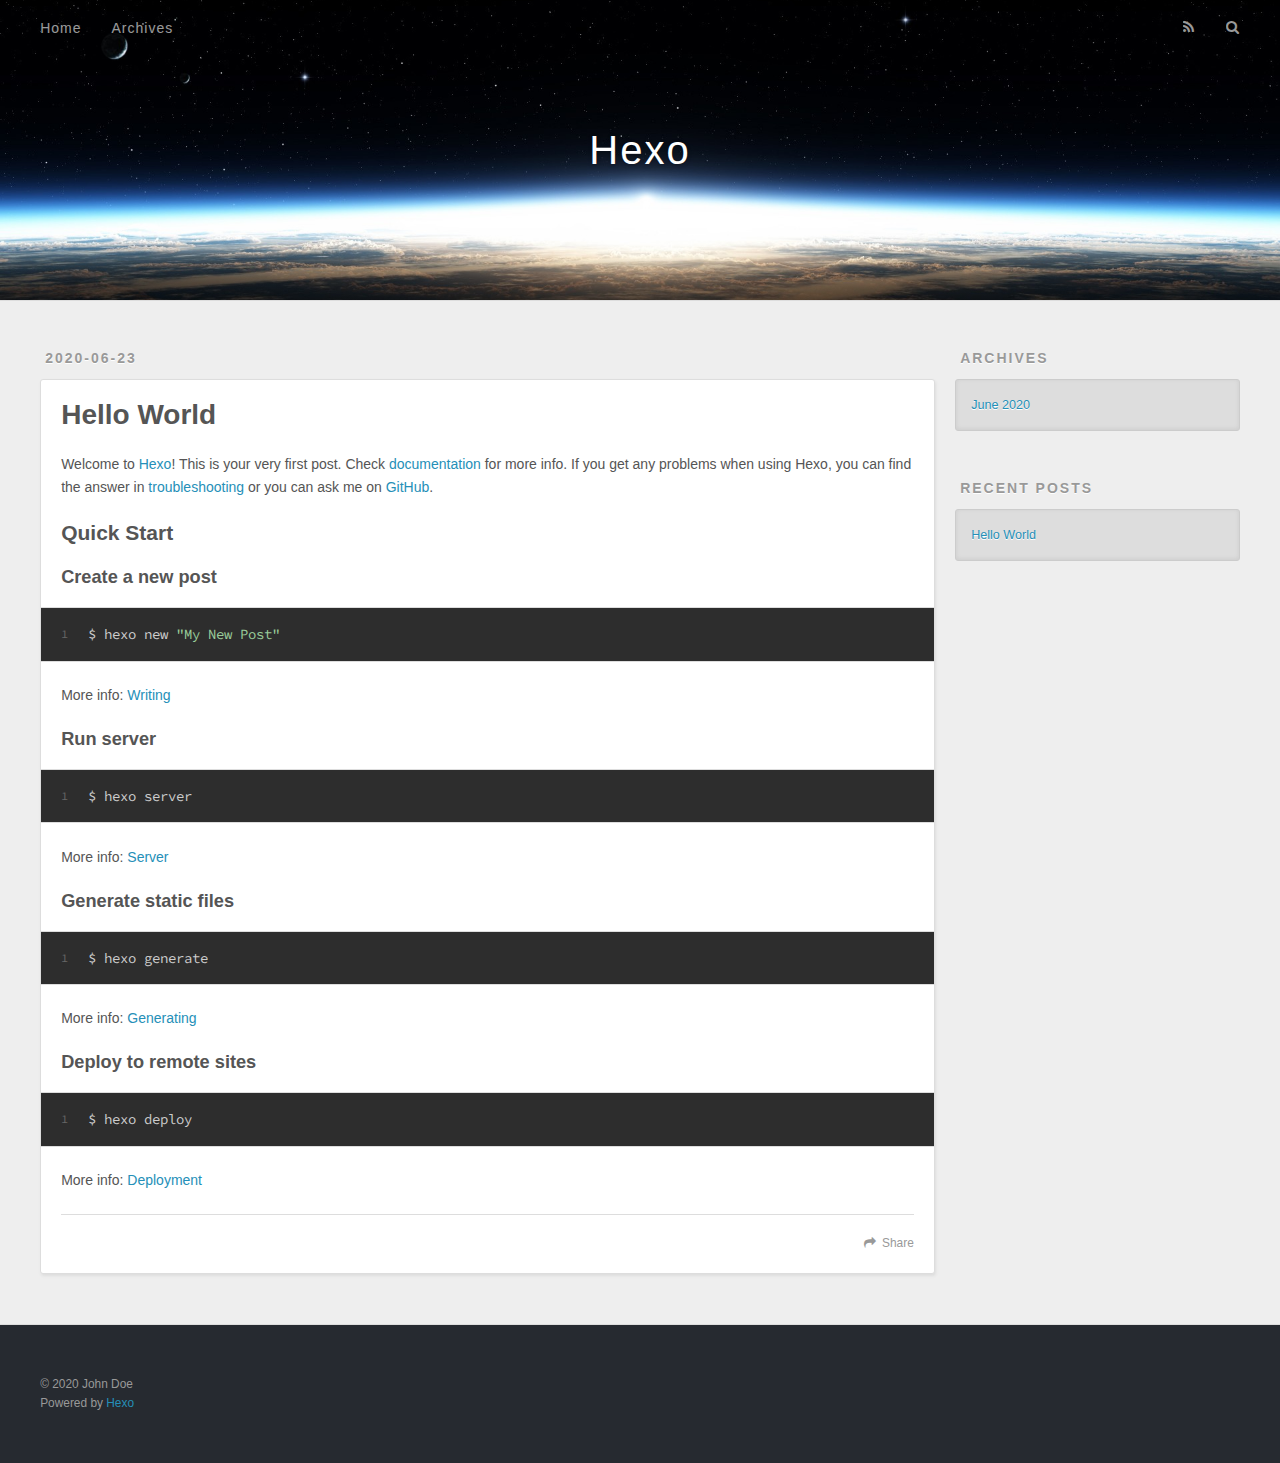
==== index.html @ f6ddb738 "Site updated: 2020-06-23 20:07:16" ====
<!DOCTYPE html>
<html>
<head>
  <meta charset="utf-8">
  

  
  <title>Hexo</title>
  <meta name="viewport" content="width=device-width, initial-scale=1, maximum-scale=1">
  <meta property="og:type" content="website">
<meta property="og:title" content="Hexo">
<meta property="og:url" content="http://yoursite.com/index.html">
<meta property="og:site_name" content="Hexo">
<meta property="og:locale" content="en_US">
<meta property="article:author" content="John Doe">
<meta name="twitter:card" content="summary">
  
    <link rel="alternate" href="/atom.xml" title="Hexo" type="application/atom+xml">
  
  
    <link rel="icon" href="/favicon.png">
  
  
    <link href="//fonts.googleapis.com/css?family=Source+Code+Pro" rel="stylesheet" type="text/css">
  
  
<link rel="stylesheet" href="/css/style.css">

<meta name="generator" content="Hexo 4.2.1"></head>

<body>
  <div id="container">
    <div id="wrap">
      <header id="header">
  <div id="banner"></div>
  <div id="header-outer" class="outer">
    <div id="header-title" class="inner">
      <h1 id="logo-wrap">
        <a href="/" id="logo">Hexo</a>
      </h1>
      
    </div>
    <div id="header-inner" class="inner">
      <nav id="main-nav">
        <a id="main-nav-toggle" class="nav-icon"></a>
        
          <a class="main-nav-link" href="/">Home</a>
        
          <a class="main-nav-link" href="/archives">Archives</a>
        
      </nav>
      <nav id="sub-nav">
        
          <a id="nav-rss-link" class="nav-icon" href="/atom.xml" title="RSS Feed"></a>
        
        <a id="nav-search-btn" class="nav-icon" title="Search"></a>
      </nav>
      <div id="search-form-wrap">
        <form action="//google.com/search" method="get" accept-charset="UTF-8" class="search-form"><input type="search" name="q" class="search-form-input" placeholder="Search"><button type="submit" class="search-form-submit">&#xF002;</button><input type="hidden" name="sitesearch" value="http://yoursite.com"></form>
      </div>
    </div>
  </div>
</header>
      <div class="outer">
        <section id="main">
  
    <article id="post-hello-world" class="article article-type-post" itemscope itemprop="blogPost">
  <div class="article-meta">
    <a href="/2020/06/23/hello-world/" class="article-date">
  <time datetime="2020-06-23T04:10:51.112Z" itemprop="datePublished">2020-06-23</time>
</a>
    
  </div>
  <div class="article-inner">
    
    
      <header class="article-header">
        
  
    <h1 itemprop="name">
      <a class="article-title" href="/2020/06/23/hello-world/">Hello World</a>
    </h1>
  

      </header>
    
    <div class="article-entry" itemprop="articleBody">
      
        <p>Welcome to <a href="https://hexo.io/" target="_blank" rel="noopener">Hexo</a>! This is your very first post. Check <a href="https://hexo.io/docs/" target="_blank" rel="noopener">documentation</a> for more info. If you get any problems when using Hexo, you can find the answer in <a href="https://hexo.io/docs/troubleshooting.html" target="_blank" rel="noopener">troubleshooting</a> or you can ask me on <a href="https://github.com/hexojs/hexo/issues" target="_blank" rel="noopener">GitHub</a>.</p>
<h2 id="Quick-Start"><a href="#Quick-Start" class="headerlink" title="Quick Start"></a>Quick Start</h2><h3 id="Create-a-new-post"><a href="#Create-a-new-post" class="headerlink" title="Create a new post"></a>Create a new post</h3><figure class="highlight bash"><table><tr><td class="gutter"><pre><span class="line">1</span><br></pre></td><td class="code"><pre><span class="line">$ hexo new <span class="string">"My New Post"</span></span><br></pre></td></tr></table></figure>

<p>More info: <a href="https://hexo.io/docs/writing.html" target="_blank" rel="noopener">Writing</a></p>
<h3 id="Run-server"><a href="#Run-server" class="headerlink" title="Run server"></a>Run server</h3><figure class="highlight bash"><table><tr><td class="gutter"><pre><span class="line">1</span><br></pre></td><td class="code"><pre><span class="line">$ hexo server</span><br></pre></td></tr></table></figure>

<p>More info: <a href="https://hexo.io/docs/server.html" target="_blank" rel="noopener">Server</a></p>
<h3 id="Generate-static-files"><a href="#Generate-static-files" class="headerlink" title="Generate static files"></a>Generate static files</h3><figure class="highlight bash"><table><tr><td class="gutter"><pre><span class="line">1</span><br></pre></td><td class="code"><pre><span class="line">$ hexo generate</span><br></pre></td></tr></table></figure>

<p>More info: <a href="https://hexo.io/docs/generating.html" target="_blank" rel="noopener">Generating</a></p>
<h3 id="Deploy-to-remote-sites"><a href="#Deploy-to-remote-sites" class="headerlink" title="Deploy to remote sites"></a>Deploy to remote sites</h3><figure class="highlight bash"><table><tr><td class="gutter"><pre><span class="line">1</span><br></pre></td><td class="code"><pre><span class="line">$ hexo deploy</span><br></pre></td></tr></table></figure>

<p>More info: <a href="https://hexo.io/docs/one-command-deployment.html" target="_blank" rel="noopener">Deployment</a></p>

      
    </div>
    <footer class="article-footer">
      <a data-url="http://yoursite.com/2020/06/23/hello-world/" data-id="ckbrewf4f0000csnh97gw263k" class="article-share-link">Share</a>
      
      
    </footer>
  </div>
  
</article>


  


</section>
        
          <aside id="sidebar">
  
    

  
    

  
    
  
    
  <div class="widget-wrap">
    <h3 class="widget-title">Archives</h3>
    <div class="widget">
      <ul class="archive-list"><li class="archive-list-item"><a class="archive-list-link" href="/archives/2020/06/">June 2020</a></li></ul>
    </div>
  </div>


  
    
  <div class="widget-wrap">
    <h3 class="widget-title">Recent Posts</h3>
    <div class="widget">
      <ul>
        
          <li>
            <a href="/2020/06/23/hello-world/">Hello World</a>
          </li>
        
      </ul>
    </div>
  </div>

  
</aside>
        
      </div>
      <footer id="footer">
  
  <div class="outer">
    <div id="footer-info" class="inner">
      &copy; 2020 John Doe<br>
      Powered by <a href="http://hexo.io/" target="_blank">Hexo</a>
    </div>
  </div>
</footer>
    </div>
    <nav id="mobile-nav">
  
    <a href="/" class="mobile-nav-link">Home</a>
  
    <a href="/archives" class="mobile-nav-link">Archives</a>
  
</nav>
    

<script src="//ajax.googleapis.com/ajax/libs/jquery/2.0.3/jquery.min.js"></script>


  
<link rel="stylesheet" href="/fancybox/jquery.fancybox.css">

  
<script src="/fancybox/jquery.fancybox.pack.js"></script>




<script src="/js/script.js"></script>




  </div>
</body>
</html>
---- css/style.css ----
body {
  width: 100%;
}
body:before,
body:after {
  content: "";
  display: table;
}
body:after {
  clear: both;
}
html,
body,
div,
span,
applet,
object,
iframe,
h1,
h2,
h3,
h4,
h5,
h6,
p,
blockquote,
pre,
a,
abbr,
acronym,
address,
big,
cite,
code,
del,
dfn,
em,
img,
ins,
kbd,
q,
s,
samp,
small,
strike,
strong,
sub,
sup,
tt,
var,
dl,
dt,
dd,
ol,
ul,
li,
fieldset,
form,
label,
legend,
table,
caption,
tbody,
tfoot,
thead,
tr,
th,
td {
  margin: 0;
  padding: 0;
  border: 0;
  outline: 0;
  font-weight: inherit;
  font-style: inherit;
  font-family: inherit;
  font-size: 100%;
  vertical-align: baseline;
}
body {
  line-height: 1;
  color: #000;
  background: #fff;
}
ol,
ul {
  list-style: none;
}
table {
  border-collapse: separate;
  border-spacing: 0;
  vertical-align: middle;
}
caption,
th,
td {
  text-align: left;
  font-weight: normal;
  vertical-align: middle;
}
a img {
  border: none;
}
input,
button {
  margin: 0;
  padding: 0;
}
input::-moz-focus-inner,
button::-moz-focus-inner {
  border: 0;
  padding: 0;
}
@font-face {
  font-family: FontAwesome;
  font-style: normal;
  font-weight: normal;
  src: url("fonts/fontawesome-webfont.eot?v=#4.0.3");
  src: url("fonts/fontawesome-webfont.eot?#iefix&v=#4.0.3") format("embedded-opentype"), url("fonts/fontawesome-webfont.woff?v=#4.0.3") format("woff"), url("fonts/fontawesome-webfont.ttf?v=#4.0.3") format("truetype"), url("fonts/fontawesome-webfont.svg#fontawesomeregular?v=#4.0.3") format("svg");
}
html,
body,
#container {
  height: 100%;
}
body {
  background: #eee;
  font: 14px -apple-system, BlinkMacSystemFont, "Segoe UI", "Roboto", "Oxygen", "Ubuntu", "Cantarell", "Fira Sans", "Droid Sans", "Helvetica Neue", sans-serif;
  -webkit-text-size-adjust: 100%;
}
.outer {
  max-width: 1220px;
  margin: 0 auto;
  padding: 0 20px;
}
.outer:before,
.outer:after {
  content: "";
  display: table;
}
.outer:after {
  clear: both;
}
.inner {
  display: inline;
  float: left;
  width: 98.33333333333333%;
  margin: 0 0.833333333333333%;
}
.left,
.alignleft {
  float: left;
}
.right,
.alignright {
  float: right;
}
.clear {
  clear: both;
}
#container {
  position: relative;
}
.mobile-nav-on {
  overflow: hidden;
}
#wrap {
  height: 100%;
  width: 100%;
  position: absolute;
  top: 0;
  left: 0;
  -webkit-transition: 0.2s ease-out;
  -moz-transition: 0.2s ease-out;
  -ms-transition: 0.2s ease-out;
  transition: 0.2s ease-out;
  z-index: 1;
  background: #eee;
}
.mobile-nav-on #wrap {
  left: 280px;
}
@media screen and (min-width: 768px) {
  #main {
    display: inline;
    float: left;
    width: 73.33333333333333%;
    margin: 0 0.833333333333333%;
  }
}
.article-date,
.article-category-link,
.archive-year,
.widget-title {
  text-decoration: none;
  text-transform: uppercase;
  letter-spacing: 2px;
  color: #999;
  margin-bottom: 1em;
  margin-left: 5px;
  line-height: 1em;
  text-shadow: 0 1px #fff;
  font-weight: bold;
}
.article-inner,
.archive-article-inner {
  background: #fff;
  -webkit-box-shadow: 1px 2px 3px #ddd;
  box-shadow: 1px 2px 3px #ddd;
  border: 1px solid #ddd;
  border-radius: 3px;
}
.article-entry h1,
.widget h1 {
  font-size: 2em;
}
.article-entry h2,
.widget h2 {
  font-size: 1.5em;
}
.article-entry h3,
.widget h3 {
  font-size: 1.3em;
}
.article-entry h4,
.widget h4 {
  font-size: 1.2em;
}
.article-entry h5,
.widget h5 {
  font-size: 1em;
}
.article-entry h6,
.widget h6 {
  font-size: 1em;
  color: #999;
}
.article-entry hr,
.widget hr {
  border: 1px dashed #ddd;
}
.article-entry strong,
.widget strong {
  font-weight: bold;
}
.article-entry em,
.widget em,
.article-entry cite,
.widget cite {
  font-style: italic;
}
.article-entry sup,
.widget sup,
.article-entry sub,
.widget sub {
  font-size: 0.75em;
  line-height: 0;
  position: relative;
  vertical-align: baseline;
}
.article-entry sup,
.widget sup {
  top: -0.5em;
}
.article-entry sub,
.widget sub {
  bottom: -0.2em;
}
.article-entry small,
.widget small {
  font-size: 0.85em;
}
.article-entry acronym,
.widget acronym,
.article-entry abbr,
.widget abbr {
  border-bottom: 1px dotted;
}
.article-entry ul,
.widget ul,
.article-entry ol,
.widget ol,
.article-entry dl,
.widget dl {
  margin: 0 20px;
  line-height: 1.6em;
}
.article-entry ul ul,
.widget ul ul,
.article-entry ol ul,
.widget ol ul,
.article-entry ul ol,
.widget ul ol,
.article-entry ol ol,
.widget ol ol {
  margin-top: 0;
  margin-bottom: 0;
}
.article-entry ul,
.widget ul {
  list-style: disc;
}
.article-entry ol,
.widget ol {
  list-style: decimal;
}
.article-entry dt,
.widget dt {
  font-weight: bold;
}
#header {
  height: 300px;
  position: relative;
  border-bottom: 1px solid #ddd;
}
#header:before,
#header:after {
  content: "";
  position: absolute;
  left: 0;
  right: 0;
  height: 40px;
}
#header:before {
  top: 0;
  background: -webkit-linear-gradient(rgba(0,0,0,0.2), transparent);
  background: -moz-linear-gradient(rgba(0,0,0,0.2), transparent);
  background: -ms-linear-gradient(rgba(0,0,0,0.2), transparent);
  background: linear-gradient(rgba(0,0,0,0.2), transparent);
}
#header:after {
  bottom: 0;
  background: -webkit-linear-gradient(transparent, rgba(0,0,0,0.2));
  background: -moz-linear-gradient(transparent, rgba(0,0,0,0.2));
  background: -ms-linear-gradient(transparent, rgba(0,0,0,0.2));
  background: linear-gradient(transparent, rgba(0,0,0,0.2));
}
#header-outer {
  height: 100%;
  position: relative;
}
#header-inner {
  position: relative;
  overflow: hidden;
}
#banner {
  position: absolute;
  top: 0;
  left: 0;
  width: 100%;
  height: 100%;
  background: url("images/banner.jpg") center #000;
  -webkit-background-size: cover;
  -moz-background-size: cover;
  background-size: cover;
  z-index: -1;
}
#header-title {
  text-align: center;
  height: 40px;
  position: absolute;
  top: 50%;
  left: 0;
  margin-top: -20px;
}
#logo,
#subtitle {
  text-decoration: none;
  color: #fff;
  font-weight: 300;
  text-shadow: 0 1px 4px rgba(0,0,0,0.3);
}
#logo {
  font-size: 40px;
  line-height: 40px;
  letter-spacing: 2px;
}
#subtitle {
  font-size: 16px;
  line-height: 16px;
  letter-spacing: 1px;
}
#subtitle-wrap {
  margin-top: 16px;
}
#main-nav {
  float: left;
  margin-left: -15px;
}
.nav-icon,
.main-nav-link {
  float: left;
  color: #fff;
  opacity: 0.6;
  text-decoration: none;
  text-shadow: 0 1px rgba(0,0,0,0.2);
  -webkit-transition: opacity 0.2s;
  -moz-transition: opacity 0.2s;
  -ms-transition: opacity 0.2s;
  transition: opacity 0.2s;
  display: block;
  padding: 20px 15px;
}
.nav-icon:hover,
.main-nav-link:hover {
  opacity: 1;
}
.nav-icon {
  font-family: FontAwesome;
  text-align: center;
  font-size: 14px;
  width: 14px;
  height: 14px;
  padding: 20px 15px;
  position: relative;
  cursor: pointer;
}
.main-nav-link {
  font-weight: 300;
  letter-spacing: 1px;
}
@media screen and (max-width: 479px) {
  .main-nav-link {
    display: none;
  }
}
#main-nav-toggle {
  display: none;
}
#main-nav-toggle:before {
  content: "\f0c9";
}
@media screen and (max-width: 479px) {
  #main-nav-toggle {
    display: block;
  }
}
#sub-nav {
  float: right;
  margin-right: -15px;
}
#nav-rss-link:before {
  content: "\f09e";
}
#nav-search-btn:before {
  content: "\f002";
}
#search-form-wrap {
  position: absolute;
  top: 15px;
  width: 150px;
  height: 30px;
  right: -150px;
  opacity: 0;
  -webkit-transition: 0.2s ease-out;
  -moz-transition: 0.2s ease-out;
  -ms-transition: 0.2s ease-out;
  transition: 0.2s ease-out;
}
#search-form-wrap.on {
  opacity: 1;
  right: 0;
}
@media screen and (max-width: 479px) {
  #search-form-wrap {
    width: 100%;
    right: -100%;
  }
}
.search-form {
  position: absolute;
  top: 0;
  left: 0;
  right: 0;
  background: #fff;
  padding: 5px 15px;
  border-radius: 15px;
  -webkit-box-shadow: 0 0 10px rgba(0,0,0,0.3);
  box-shadow: 0 0 10px rgba(0,0,0,0.3);
}
.search-form-input {
  border: none;
  background: none;
  color: #555;
  width: 100%;
  font: 13px -apple-system, BlinkMacSystemFont, "Segoe UI", "Roboto", "Oxygen", "Ubuntu", "Cantarell", "Fira Sans", "Droid Sans", "Helvetica Neue", sans-serif;
  outline: none;
}
.search-form-input::-webkit-search-results-decoration,
.search-form-input::-webkit-search-cancel-button {
  -webkit-appearance: none;
}
.search-form-submit {
  position: absolute;
  top: 50%;
  right: 10px;
  margin-top: -7px;
  font: 13px FontAwesome;
  border: none;
  background: none;
  color: #bbb;
  cursor: pointer;
}
.search-form-submit:hover,
.search-form-submit:focus {
  color: #777;
}
.article {
  margin: 50px 0;
}
.article-inner {
  overflow: hidden;
}
.article-meta:before,
.article-meta:after {
  content: "";
  display: table;
}
.article-meta:after {
  clear: both;
}
.article-date {
  float: left;
}
.article-category {
  float: left;
  line-height: 1em;
  color: #ccc;
  text-shadow: 0 1px #fff;
  margin-left: 8px;
}
.article-category:before {
  content: "\2022";
}
.article-category-link {
  margin: 0 12px 1em;
}
.article-header {
  padding: 20px 20px 0;
}
.article-title {
  text-decoration: none;
  font-size: 2em;
  font-weight: bold;
  color: #555;
  line-height: 1.1em;
  -webkit-transition: color 0.2s;
  -moz-transition: color 0.2s;
  -ms-transition: color 0.2s;
  transition: color 0.2s;
}
a.article-title:hover {
  color: #258fb8;
}
.article-entry {
  color: #555;
  padding: 0 20px;
}
.article-entry:before,
.article-entry:after {
  content: "";
  display: table;
}
.article-entry:after {
  clear: both;
}
.article-entry p,
.article-entry table {
  line-height: 1.6em;
  margin: 1.6em 0;
}
.article-entry h1,
.article-entry h2,
.article-entry h3,
.article-entry h4,
.article-entry h5,
.article-entry h6 {
  font-weight: bold;
}
.article-entry h1,
.article-entry h2,
.article-entry h3,
.article-entry h4,
.article-entry h5,
.article-entry h6 {
  line-height: 1.1em;
  margin: 1.1em 0;
}
.article-entry a {
  color: #258fb8;
  text-decoration: none;
}
.article-entry a:hover {
  text-decoration: underline;
}
.article-entry ul,
.article-entry ol,
.article-entry dl {
  margin-top: 1.6em;
  margin-bottom: 1.6em;
}
.article-entry img,
.article-entry video {
  max-width: 100%;
  height: auto;
  display: block;
  margin: auto;
}
.article-entry iframe {
  border: none;
}
.article-entry table {
  width: 100%;
  border-collapse: collapse;
  border-spacing: 0;
}
.article-entry th {
  font-weight: bold;
  border-bottom: 3px solid #ddd;
  padding-bottom: 0.5em;
}
.article-entry td {
  border-bottom: 1px solid #ddd;
  padding: 10px 0;
}
.article-entry blockquote {
  font-family: Georgia, "Times New Roman", serif;
  font-size: 1.4em;
  margin: 1.6em 20px;
  text-align: center;
}
.article-entry blockquote footer {
  font-size: 14px;
  margin: 1.6em 0;
  font-family: -apple-system, BlinkMacSystemFont, "Segoe UI", "Roboto", "Oxygen", "Ubuntu", "Cantarell", "Fira Sans", "Droid Sans", "Helvetica Neue", sans-serif;
}
.article-entry blockquote footer cite:before {
  content: "—";
  padding: 0 0.5em;
}
.article-entry .pullquote {
  text-align: left;
  width: 45%;
  margin: 0;
}
.article-entry .pullquote.left {
  margin-left: 0.5em;
  margin-right: 1em;
}
.article-entry .pullquote.right {
  margin-right: 0.5em;
  margin-left: 1em;
}
.article-entry .caption {
  color: #999;
  display: block;
  font-size: 0.9em;
  margin-top: 0.5em;
  position: relative;
  text-align: center;
}
.article-entry .video-container {
  position: relative;
  padding-top: 56.25%;
  height: 0;
  overflow: hidden;
}
.article-entry .video-container iframe,
.article-entry .video-container object,
.article-entry .video-container embed {
  position: absolute;
  top: 0;
  left: 0;
  width: 100%;
  height: 100%;
  margin-top: 0;
}
.article-more-link a {
  display: inline-block;
  line-height: 1em;
  padding: 6px 15px;
  border-radius: 15px;
  background: #eee;
  color: #999;
  text-shadow: 0 1px #fff;
  text-decoration: none;
}
.article-more-link a:hover {
  background: #258fb8;
  color: #fff;
  text-decoration: none;
  text-shadow: 0 1px #1e7293;
}
.article-footer {
  font-size: 0.85em;
  line-height: 1.6em;
  border-top: 1px solid #ddd;
  padding-top: 1.6em;
  margin: 0 20px 20px;
}
.article-footer:before,
.article-footer:after {
  content: "";
  display: table;
}
.article-footer:after {
  clear: both;
}
.article-footer a {
  color: #999;
  text-decoration: none;
}
.article-footer a:hover {
  color: #555;
}
.article-tag-list-item {
  float: left;
  margin-right: 10px;
}
.article-tag-list-link:before {
  content: "#";
}
.article-comment-link {
  float: right;
}
.article-comment-link:before {
  content: "\f075";
  font-family: FontAwesome;
  padding-right: 8px;
}
.article-share-link {
  cursor: pointer;
  float: right;
  margin-left: 20px;
}
.article-share-link:before {
  content: "\f064";
  font-family: FontAwesome;
  padding-right: 6px;
}
#article-nav {
  position: relative;
}
#article-nav:before,
#article-nav:after {
  content: "";
  display: table;
}
#article-nav:after {
  clear: both;
}
@media screen and (min-width: 768px) {
  #article-nav {
    margin: 50px 0;
  }
  #article-nav:before {
    width: 8px;
    height: 8px;
    position: absolute;
    top: 50%;
    left: 50%;
    margin-top: -4px;
    margin-left: -4px;
    content: "";
    border-radius: 50%;
    background: #ddd;
    -webkit-box-shadow: 0 1px 2px #fff;
    box-shadow: 0 1px 2px #fff;
  }
}
.article-nav-link-wrap {
  text-decoration: none;
  text-shadow: 0 1px #fff;
  color: #999;
  -webkit-box-sizing: border-box;
  -moz-box-sizing: border-box;
  box-sizing: border-box;
  margin-top: 50px;
  text-align: center;
  display: block;
}
.article-nav-link-wrap:hover {
  color: #555;
}
@media screen and (min-width: 768px) {
  .article-nav-link-wrap {
    width: 50%;
    margin-top: 0;
  }
}
@media screen and (min-width: 768px) {
  #article-nav-newer {
    float: left;
    text-align: right;
    padding-right: 20px;
  }
}
@media screen and (min-width: 768px) {
  #article-nav-older {
    float: right;
    text-align: left;
    padding-left: 20px;
  }
}
.article-nav-caption {
  text-transform: uppercase;
  letter-spacing: 2px;
  color: #ddd;
  line-height: 1em;
  font-weight: bold;
}
#article-nav-newer .article-nav-caption {
  margin-right: -2px;
}
.article-nav-title {
  font-size: 0.85em;
  line-height: 1.6em;
  margin-top: 0.5em;
}
.article-share-box {
  position: absolute;
  display: none;
  background: #fff;
  -webkit-box-shadow: 1px 2px 10px rgba(0,0,0,0.2);
  box-shadow: 1px 2px 10px rgba(0,0,0,0.2);
  border-radius: 3px;
  margin-left: -145px;
  overflow: hidden;
  z-index: 1;
}
.article-share-box.on {
  display: block;
}
.article-share-input {
  width: 100%;
  background: none;
  -webkit-box-sizing: border-box;
  -moz-box-sizing: border-box;
  box-sizing: border-box;
  font: 14px -apple-system, BlinkMacSystemFont, "Segoe UI", "Roboto", "Oxygen", "Ubuntu", "Cantarell", "Fira Sans", "Droid Sans", "Helvetica Neue", sans-serif;
  padding: 0 15px;
  color: #555;
  outline: none;
  border: 1px solid #ddd;
  border-radius: 3px 3px 0 0;
  height: 36px;
  line-height: 36px;
}
.article-share-links {
  background: #eee;
}
.article-share-links:before,
.article-share-links:after {
  content: "";
  display: table;
}
.article-share-links:after {
  clear: both;
}
.article-share-twitter,
.article-share-facebook,
.article-share-pinterest,
.article-share-google {
  width: 50px;
  height: 36px;
  display: block;
  float: left;
  position: relative;
  color: #999;
  text-shadow: 0 1px #fff;
}
.article-share-twitter:before,
.article-share-facebook:before,
.article-share-pinterest:before,
.article-share-google:before {
  font-size: 20px;
  font-family: FontAwesome;
  width: 20px;
  height: 20px;
  position: absolute;
  top: 50%;
  left: 50%;
  margin-top: -10px;
  margin-left: -10px;
  text-align: center;
}
.article-share-twitter:hover,
.article-share-facebook:hover,
.article-share-pinterest:hover,
.article-share-google:hover {
  color: #fff;
}
.article-share-twitter:before {
  content: "\f099";
}
.article-share-twitter:hover {
  background: #00aced;
  text-shadow: 0 1px #008abe;
}
.article-share-facebook:before {
  content: "\f09a";
}
.article-share-facebook:hover {
  background: #3b5998;
  text-shadow: 0 1px #2f477a;
}
.article-share-pinterest:before {
  content: "\f0d2";
}
.article-share-pinterest:hover {
  background: #cb2027;
  text-shadow: 0 1px #a21a1f;
}
.article-share-google:before {
  content: "\f0d5";
}
.article-share-google:hover {
  background: #dd4b39;
  text-shadow: 0 1px #be3221;
}
.article-gallery {
  background: #000;
  position: relative;
}
.article-gallery-photos {
  position: relative;
  overflow: hidden;
}
.article-gallery-img {
  display: none;
  max-width: 100%;
}
.article-gallery-img:first-child {
  display: block;
}
.article-gallery-img.loaded {
  position: absolute;
  display: block;
}
.article-gallery-img img {
  display: block;
  max-width: 100%;
  margin: 0 auto;
}
#comments {
  background: #fff;
  -webkit-box-shadow: 1px 2px 3px #ddd;
  box-shadow: 1px 2px 3px #ddd;
  padding: 20px;
  border: 1px solid #ddd;
  border-radius: 3px;
  margin: 50px 0;
}
#comments a {
  color: #258fb8;
}
.archives-wrap {
  margin: 50px 0;
}
.archives:before,
.archives:after {
  content: "";
  display: table;
}
.archives:after {
  clear: both;
}
.archive-year-wrap {
  margin-bottom: 1em;
}
.archives {
  -webkit-column-gap: 10px;
  -moz-column-gap: 10px;
  column-gap: 10px;
}
@media screen and (min-width: 480px) and (max-width: 767px) {
  .archives {
    -webkit-column-count: 2;
    -moz-column-count: 2;
    column-count: 2;
  }
}
@media screen and (min-width: 768px) {
  .archives {
    -webkit-column-count: 3;
    -moz-column-count: 3;
    column-count: 3;
  }
}
.archive-article {
  -webkit-column-break-inside: avoid;
  page-break-inside: avoid;
  overflow: hidden;
  break-inside: avoid-column;
}
.archive-article-inner {
  padding: 10px;
  margin-bottom: 15px;
}
.archive-article-title {
  text-decoration: none;
  font-weight: bold;
  color: #555;
  -webkit-transition: color 0.2s;
  -moz-transition: color 0.2s;
  -ms-transition: color 0.2s;
  transition: color 0.2s;
  line-height: 1.6em;
}
.archive-article-title:hover {
  color: #258fb8;
}
.archive-article-footer {
  margin-top: 1em;
}
.archive-article-date {
  color: #999;
  text-decoration: none;
  font-size: 0.85em;
  line-height: 1em;
  margin-bottom: 0.5em;
  display: block;
}
#page-nav {
  margin: 50px auto;
  background: #fff;
  -webkit-box-shadow: 1px 2px 3px #ddd;
  box-shadow: 1px 2px 3px #ddd;
  border: 1px solid #ddd;
  border-radius: 3px;
  text-align: center;
  color: #999;
  overflow: hidden;
}
#page-nav:before,
#page-nav:after {
  content: "";
  display: table;
}
#page-nav:after {
  clear: both;
}
#page-nav a,
#page-nav span {
  padding: 10px 20px;
  line-height: 1;
  height: 2ex;
}
#page-nav a {
  color: #999;
  text-decoration: none;
}
#page-nav a:hover {
  background: #999;
  color: #fff;
}
#page-nav .prev {
  float: left;
}
#page-nav .next {
  float: right;
}
#page-nav .page-number {
  display: inline-block;
}
@media screen and (max-width: 479px) {
  #page-nav .page-number {
    display: none;
  }
}
#page-nav .current {
  color: #555;
  font-weight: bold;
}
#page-nav .space {
  color: #ddd;
}
#footer {
  background: #262a30;
  padding: 50px 0;
  border-top: 1px solid #ddd;
  color: #999;
}
#footer a {
  color: #258fb8;
  text-decoration: none;
}
#footer a:hover {
  text-decoration: underline;
}
#footer-info {
  line-height: 1.6em;
  font-size: 0.85em;
}
.article-entry pre,
.article-entry .highlight {
  background: #2d2d2d;
  margin: 0 -20px;
  padding: 15px 20px;
  border-style: solid;
  border-color: #ddd;
  border-width: 1px 0;
  overflow: auto;
  color: #ccc;
  line-height: 22.400000000000002px;
}
.article-entry .highlight .gutter pre,
.article-entry .gist .gist-file .gist-data .line-numbers {
  color: #666;
  font-size: 0.85em;
}
.article-entry pre,
.article-entry code {
  font-family: "Source Code Pro", Consolas, Monaco, Menlo, Consolas, monospace;
}
.article-entry code {
  background: #eee;
  text-shadow: 0 1px #fff;
  padding: 0 0.3em;
}
.article-entry pre code {
  background: none;
  text-shadow: none;
  padding: 0;
}
.article-entry .highlight pre {
  border: none;
  margin: 0;
  padding: 0;
}
.article-entry .highlight table {
  margin: 0;
  width: auto;
}
.article-entry .highlight td {
  border: none;
  padding: 0;
}
.article-entry .highlight figcaption {
  font-size: 0.85em;
  color: #999;
  line-height: 1em;
  margin-bottom: 1em;
}
.article-entry .highlight figcaption:before,
.article-entry .highlight figcaption:after {
  content: "";
  display: table;
}
.article-entry .highlight figcaption:after {
  clear: both;
}
.article-entry .highlight figcaption a {
  float: right;
}
.article-entry .highlight .gutter pre {
  text-align: right;
  padding-right: 20px;
}
.article-entry .highlight .line {
  height: 22.400000000000002px;
}
.article-entry .highlight .line.marked {
  background: #515151;
}
.article-entry .gist {
  margin: 0 -20px;
  border-style: solid;
  border-color: #ddd;
  border-width: 1px 0;
  background: #2d2d2d;
  padding: 15px 20px 15px 0;
}
.article-entry .gist .gist-file {
  border: none;
  font-family: "Source Code Pro", Consolas, Monaco, Menlo, Consolas, monospace;
  margin: 0;
}
.article-entry .gist .gist-file .gist-data {
  background: none;
  border: none;
}
.article-entry .gist .gist-file .gist-data .line-numbers {
  background: none;
  border: none;
  padding: 0 20px 0 0;
}
.article-entry .gist .gist-file .gist-data .line-data {
  padding: 0 !important;
}
.article-entry .gist .gist-file .highlight {
  margin: 0;
  padding: 0;
  border: none;
}
.article-entry .gist .gist-file .gist-meta {
  background: #2d2d2d;
  color: #999;
  font: 0.85em -apple-system, BlinkMacSystemFont, "Segoe UI", "Roboto", "Oxygen", "Ubuntu", "Cantarell", "Fira Sans", "Droid Sans", "Helvetica Neue", sans-serif;
  text-shadow: 0 0;
  padding: 0;
  margin-top: 1em;
  margin-left: 20px;
}
.article-entry .gist .gist-file .gist-meta a {
  color: #258fb8;
  font-weight: normal;
}
.article-entry .gist .gist-file .gist-meta a:hover {
  text-decoration: underline;
}
pre .comment,
pre .title {
  color: #999;
}
pre .variable,
pre .attribute,
pre .tag,
pre .regexp,
pre .ruby .constant,
pre .xml .tag .title,
pre .xml .pi,
pre .xml .doctype,
pre .html .doctype,
pre .css .id,
pre .css .class,
pre .css .pseudo {
  color: #f2777a;
}
pre .number,
pre .preprocessor,
pre .built_in,
pre .literal,
pre .params,
pre .constant {
  color: #f99157;
}
pre .class,
pre .ruby .class .title,
pre .css .rules .attribute {
  color: #9c9;
}
pre .string,
pre .value,
pre .inheritance,
pre .header,
pre .ruby .symbol,
pre .xml .cdata {
  color: #9c9;
}
pre .css .hexcolor {
  color: #6cc;
}
pre .function,
pre .python .decorator,
pre .python .title,
pre .ruby .function .title,
pre .ruby .title .keyword,
pre .perl .sub,
pre .javascript .title,
pre .coffeescript .title {
  color: #69c;
}
pre .keyword,
pre .javascript .function {
  color: #c9c;
}
@media screen and (max-width: 479px) {
  #mobile-nav {
    position: absolute;
    top: 0;
    left: 0;
    width: 280px;
    height: 100%;
    background: #191919;
    border-right: 1px solid #fff;
  }
}
@media screen and (max-width: 479px) {
  .mobile-nav-link {
    display: block;
    color: #999;
    text-decoration: none;
    padding: 15px 20px;
    font-weight: bold;
  }
  .mobile-nav-link:hover {
    color: #fff;
  }
}
@media screen and (min-width: 768px) {
  #sidebar {
    display: inline;
    float: left;
    width: 23.333333333333332%;
    margin: 0 0.833333333333333%;
  }
}
.widget-wrap {
  margin: 50px 0;
}
.widget {
  color: #777;
  text-shadow: 0 1px #fff;
  background: #ddd;
  -webkit-box-shadow: 0 -1px 4px #ccc inset;
  box-shadow: 0 -1px 4px #ccc inset;
  border: 1px solid #ccc;
  padding: 15px;
  border-radius: 3px;
}
.widget a {
  color: #258fb8;
  text-decoration: none;
}
.widget a:hover {
  text-decoration: underline;
}
.widget ul ul,
.widget ol ul,
.widget dl ul,
.widget ul ol,
.widget ol ol,
.widget dl ol,
.widget ul dl,
.widget ol dl,
.widget dl dl {
  margin-left: 15px;
  list-style: disc;
}
.widget {
  line-height: 1.6em;
  word-wrap: break-word;
  font-size: 0.9em;
}
.widget ul,
.widget ol {
  list-style: none;
  margin: 0;
}
.widget ul ul,
.widget ol ul,
.widget ul ol,
.widget ol ol {
  margin: 0 20px;
}
.widget ul ul,
.widget ol ul {
  list-style: disc;
}
.widget ul ol,
.widget ol ol {
  list-style: decimal;
}
.category-list-count,
.tag-list-count,
.archive-list-count {
  padding-left: 5px;
  color: #999;
  font-size: 0.85em;
}
.category-list-count:before,
.tag-list-count:before,
.archive-list-count:before {
  content: "(";
}
.category-list-count:after,
.tag-list-count:after,
.archive-list-count:after {
  content: ")";
}
.tagcloud a {
  margin-right: 5px;
  display: inline-block;
}
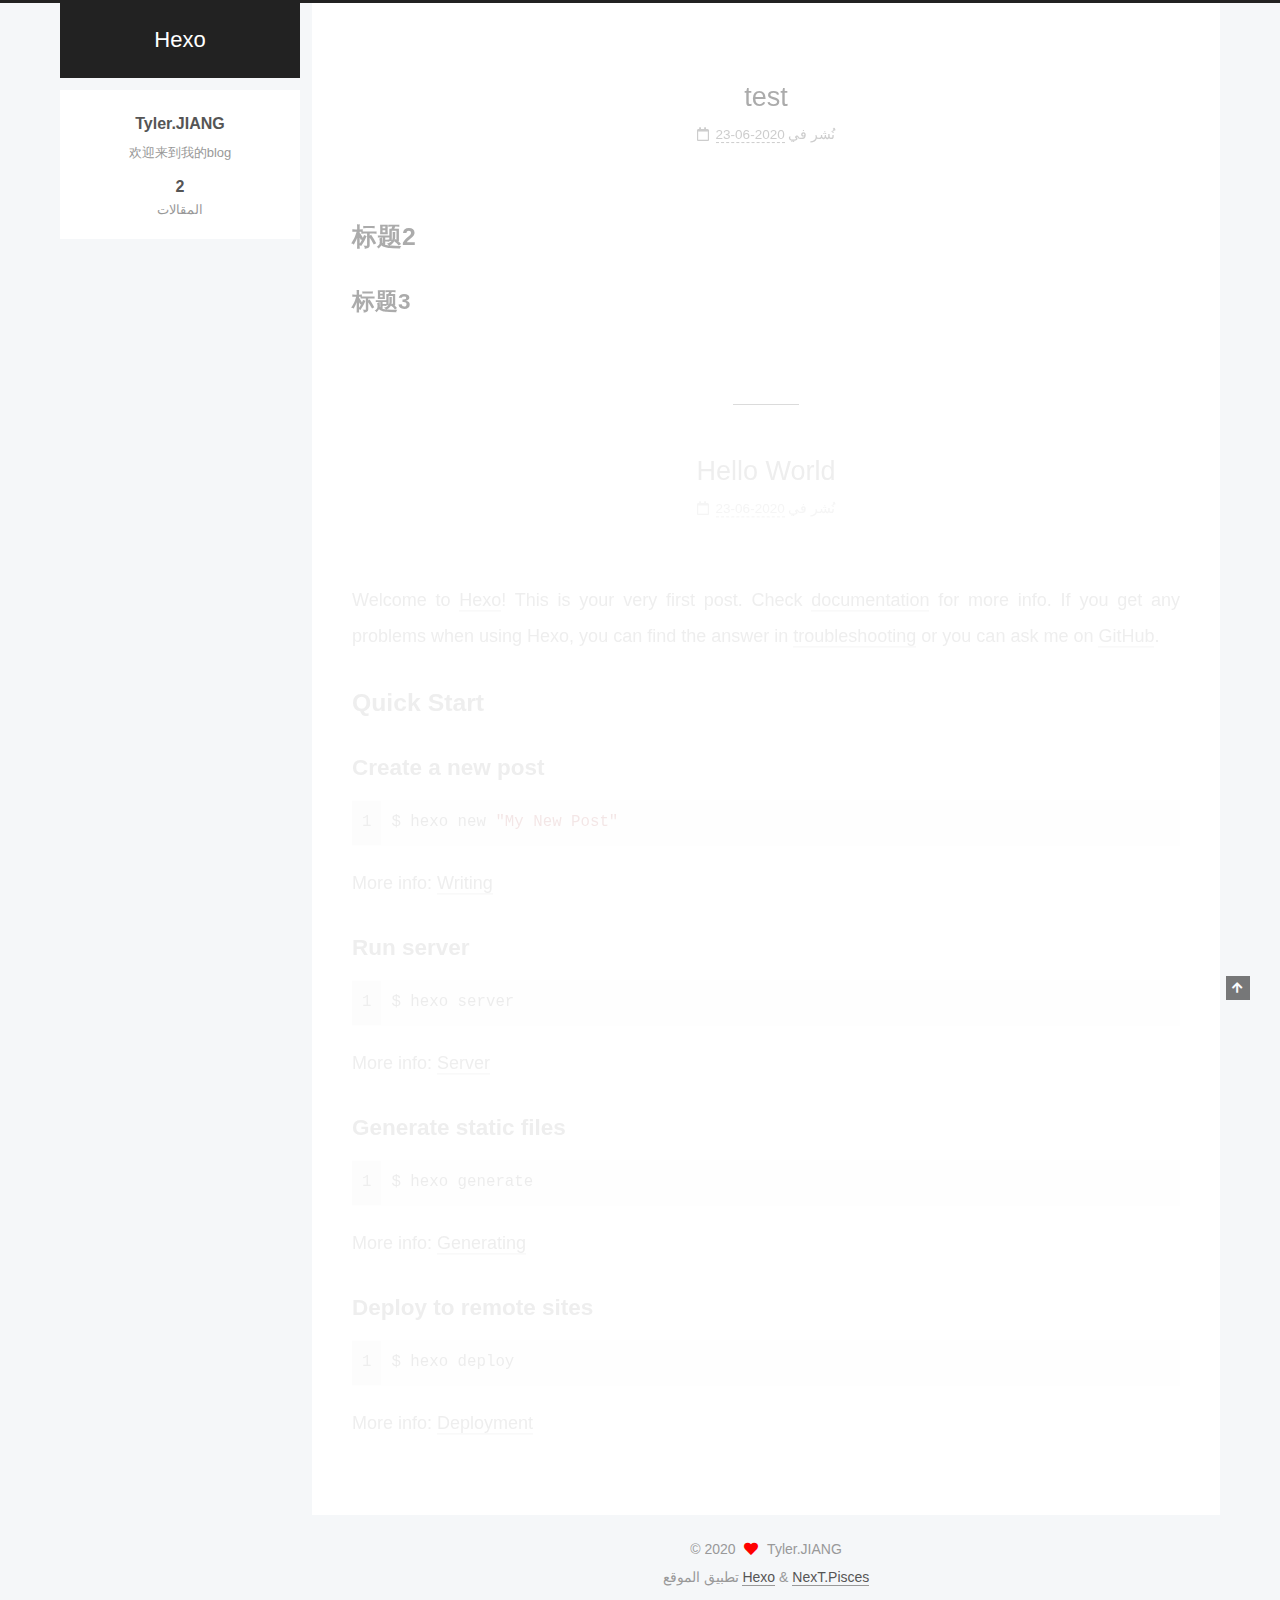
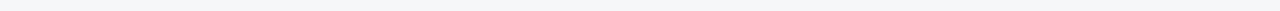
==== commit a5036e5d: "Site updated: 2020-06-23 20:31:54" ====
--- a/index.html
+++ b/index.html
@@ -1,92 +1,285 @@
 <!DOCTYPE html>
-<html>
+<html lang="zh-Hans">
 <head>
-  <meta charset="utf-8">
-  
-
-  
-  <title>Hexo</title>
-  <meta name="viewport" content="width=device-width, initial-scale=1, maximum-scale=1">
-  <meta property="og:type" content="website">
+  <meta charset="UTF-8">
+<meta name="viewport" content="width=device-width, initial-scale=1, maximum-scale=2">
+<meta name="theme-color" content="#222">
+<meta name="generator" content="Hexo 4.2.1">
+  <link rel="apple-touch-icon" sizes="180x180" href="/images/apple-touch-icon-next.png">
+  <link rel="icon" type="image/png" sizes="32x32" href="/images/favicon-32x32-next.png">
+  <link rel="icon" type="image/png" sizes="16x16" href="/images/favicon-16x16-next.png">
+  <link rel="mask-icon" href="/images/logo.svg" color="#222">
+
+<link rel="stylesheet" href="/css/main.css">
+
+
+<link rel="stylesheet" href="/lib/font-awesome/css/all.min.css">
+
+<script id="hexo-configurations">
+    var NexT = window.NexT || {};
+    var CONFIG = {"hostname":"yoursite.com","root":"/","scheme":"Pisces","version":"8.0.0-rc.3","exturl":false,"sidebar":{"position":"left","display":"post","padding":18,"offset":12},"copycode":false,"bookmark":{"enable":false,"color":"#222","save":"auto"},"fancybox":false,"mediumzoom":false,"lazyload":false,"pangu":false,"comments":{"style":"tabs","active":null,"storage":true,"lazyload":false,"nav":null},"algolia":{"hits":{"per_page":10},"labels":{"input_placeholder":"Search for Posts","hits_empty":"We didn't find any results for the search: ${query}","hits_stats":"${hits} results found in ${time} ms"}},"localsearch":{"enable":false,"trigger":"auto","top_n_per_article":1,"unescape":false,"preload":false},"motion":{"enable":true,"async":false,"transition":{"post_block":"fadeIn","post_header":"slideDownIn","post_body":"slideDownIn","coll_header":"slideLeftIn","sidebar":"slideUpIn"}}};
+  </script>
+
+  <meta name="description" content="欢迎来到我的blog">
+<meta property="og:type" content="website">
 <meta property="og:title" content="Hexo">
 <meta property="og:url" content="http://yoursite.com/index.html">
 <meta property="og:site_name" content="Hexo">
-<meta property="og:locale" content="en_US">
-<meta property="article:author" content="John Doe">
+<meta property="og:description" content="欢迎来到我的blog">
+<meta property="article:author" content="Tyler.JIANG">
 <meta name="twitter:card" content="summary">
-  
-    <link rel="alternate" href="/atom.xml" title="Hexo" type="application/atom+xml">
-  
-  
-    <link rel="icon" href="/favicon.png">
-  
-  
-    <link href="//fonts.googleapis.com/css?family=Source+Code+Pro" rel="stylesheet" type="text/css">
-  
-  
-<link rel="stylesheet" href="/css/style.css">
-
-<meta name="generator" content="Hexo 4.2.1"></head>
-
-<body>
-  <div id="container">
-    <div id="wrap">
-      <header id="header">
-  <div id="banner"></div>
-  <div id="header-outer" class="outer">
-    <div id="header-title" class="inner">
-      <h1 id="logo-wrap">
-        <a href="/" id="logo">Hexo</a>
-      </h1>
-      
+
+<link rel="canonical" href="http://yoursite.com/">
+
+
+<script id="page-configurations">
+  // https://hexo.io/docs/variables.html
+  CONFIG.page = {
+    sidebar: "",
+    isHome : true,
+    isPost : false,
+    lang   : 'zh-Hans'
+  };
+</script>
+
+  <title>Hexo</title>
+  
+
+
+
+
+
+
+  <noscript>
+  <style>
+  body { margin-top: 2rem; }
+
+  .use-motion .brand,
+  .use-motion .menu-item,
+  .sidebar-inner,
+  .use-motion .post-block,
+  .use-motion .pagination,
+  .use-motion .comments,
+  .use-motion .post-header,
+  .use-motion .post-body,
+  .use-motion .collection-header { opacity: initial; }
+
+  .use-motion .site-title,
+  .use-motion .site-subtitle {
+    opacity: initial;
+    top: initial;
+  }
+
+  .use-motion .logo-line-before, .use-motion .logo-line-after {
+    transform: scaleX(1);
+  }
+
+  .search-pop-overlay, .sidebar-nav { display: none; }
+  .sidebar-panel { display: block; }
+  </style>
+  <div id="noscript-warning">Theme NexT works best with JavaScript enabled</div>
+</noscript>
+
+</head>
+
+<body itemscope itemtype="http://schema.org/WebPage">
+  <div class="container use-motion">
+    <div class="headband"></div>
+
+    <main class="main">
+      <header class="header" itemscope itemtype="http://schema.org/WPHeader">
+        <div class="header-inner"><div class="site-brand-container">
+  <div class="site-nav-toggle">
+    <div class="toggle" aria-label="تشغيل شريط التصفح">
     </div>
-    <div id="header-inner" class="inner">
-      <nav id="main-nav">
-        <a id="main-nav-toggle" class="nav-icon"></a>
-        
-          <a class="main-nav-link" href="/">Home</a>
-        
-          <a class="main-nav-link" href="/archives">Archives</a>
-        
-      </nav>
-      <nav id="sub-nav">
-        
-          <a id="nav-rss-link" class="nav-icon" href="/atom.xml" title="RSS Feed"></a>
-        
-        <a id="nav-search-btn" class="nav-icon" title="Search"></a>
-      </nav>
-      <div id="search-form-wrap">
-        <form action="//google.com/search" method="get" accept-charset="UTF-8" class="search-form"><input type="search" name="q" class="search-form-input" placeholder="Search"><button type="submit" class="search-form-submit">&#xF002;</button><input type="hidden" name="sitesearch" value="http://yoursite.com"></form>
+  </div>
+
+  <div class="site-meta">
+
+    <a href="/" class="brand" rel="start">
+      <i class="logo-line-before"></i>
+      <h1 class="site-title">Hexo</h1>
+      <i class="logo-line-after"></i>
+    </a>
+  </div>
+
+  <div class="site-nav-right">
+    <div class="toggle popup-trigger">
+    </div>
+  </div>
+</div>
+
+
+
+
+
+
+
+</div>
+          
+  
+  <div class="toggle sidebar-toggle">
+    <span class="toggle-line toggle-line-first"></span>
+    <span class="toggle-line toggle-line-middle"></span>
+    <span class="toggle-line toggle-line-last"></span>
+  </div>
+
+  <aside class="sidebar">
+    <div class="sidebar-inner">
+
+      <ul class="sidebar-nav motion-element">
+        <li class="sidebar-nav-toc">
+          المحتويات
+        </li>
+        <li class="sidebar-nav-overview">
+          عام
+        </li>
+      </ul>
+
+      <!--noindex-->
+      <div class="post-toc-wrap sidebar-panel">
+      </div>
+      <!--/noindex-->
+
+      <div class="site-overview-wrap sidebar-panel">
+        <div class="site-author motion-element" itemprop="author" itemscope itemtype="http://schema.org/Person">
+  <p class="site-author-name" itemprop="name">Tyler.JIANG</p>
+  <div class="site-description" itemprop="description">欢迎来到我的blog</div>
+</div>
+<div class="site-state-wrap motion-element">
+  <nav class="site-state">
+      <div class="site-state-item site-state-posts">
+          <a href="/archives">
+          <span class="site-state-item-count">2</span>
+          <span class="site-state-item-name">المقالات</span>
+        </a>
+      </div>
+  </nav>
+</div>
+
+
+
       </div>
     </div>
-  </div>
-</header>
-      <div class="outer">
-        <section id="main">
-  
-    <article id="post-hello-world" class="article article-type-post" itemscope itemprop="blogPost">
-  <div class="article-meta">
-    <a href="/2020/06/23/hello-world/" class="article-date">
-  <time datetime="2020-06-23T04:10:51.112Z" itemprop="datePublished">2020-06-23</time>
-</a>
-    
-  </div>
-  <div class="article-inner">
-    
-    
-      <header class="article-header">
+  </aside>
+  <div id="sidebar-dimmer"></div>
+
+
+      </header>
+
+      
+  <div class="back-to-top">
+    <i class="fa fa-arrow-up"></i>
+    <span>0%</span>
+  </div>
+
+
+      <div class="main-inner">
         
-  
-    <h1 itemprop="name">
-      <a class="article-title" href="/2020/06/23/hello-world/">Hello World</a>
-    </h1>
-  
-
+
+        <div class="content index posts-expand">
+          
+      
+  
+  
+  <article itemscope itemtype="http://schema.org/Article" class="post-block" lang="zh-Hans">
+    <link itemprop="mainEntityOfPage" href="http://yoursite.com/2020/06/23/test/">
+
+    <span hidden itemprop="author" itemscope itemtype="http://schema.org/Person">
+      <meta itemprop="image" content="/images/avatar.gif">
+      <meta itemprop="name" content="Tyler.JIANG">
+      <meta itemprop="description" content="欢迎来到我的blog">
+    </span>
+
+    <span hidden itemprop="publisher" itemscope itemtype="http://schema.org/Organization">
+      <meta itemprop="name" content="Hexo">
+    </span>
+      <header class="post-header">
+        <h2 class="post-title" itemprop="name headline">
+          
+            <a href="/2020/06/23/test/" class="post-title-link" itemprop="url">test</a>
+        </h2>
+
+        <div class="post-meta">
+            <span class="post-meta-item">
+              <span class="post-meta-item-icon">
+                <i class="far fa-calendar"></i>
+              </span>
+              <span class="post-meta-item-text">نُشر في</span>
+              
+
+              <time title="أُنشأ: 2020-06-23 20:13:34 / عُدل: 20:14:40" itemprop="dateCreated datePublished" datetime="2020-06-23T20:13:34+09:00">2020-06-23</time>
+            </span>
+
+          
+
+        </div>
       </header>
-    
-    <div class="article-entry" itemprop="articleBody">
-      
-        <p>Welcome to <a href="https://hexo.io/" target="_blank" rel="noopener">Hexo</a>! This is your very first post. Check <a href="https://hexo.io/docs/" target="_blank" rel="noopener">documentation</a> for more info. If you get any problems when using Hexo, you can find the answer in <a href="https://hexo.io/docs/troubleshooting.html" target="_blank" rel="noopener">troubleshooting</a> or you can ask me on <a href="https://github.com/hexojs/hexo/issues" target="_blank" rel="noopener">GitHub</a>.</p>
+
+    
+    
+    
+    <div class="post-body" itemprop="articleBody">
+
+      
+          <h2 id="标题2"><a href="#标题2" class="headerlink" title="标题2"></a>标题2</h2><h3 id="标题3"><a href="#标题3" class="headerlink" title="标题3"></a>标题3</h3>
+      
+    </div>
+
+    
+    
+    
+      <footer class="post-footer">
+        <div class="post-eof"></div>
+      </footer>
+  </article>
+  
+  
+  
+
+      
+  
+  
+  <article itemscope itemtype="http://schema.org/Article" class="post-block" lang="zh-Hans">
+    <link itemprop="mainEntityOfPage" href="http://yoursite.com/2020/06/23/hello-world/">
+
+    <span hidden itemprop="author" itemscope itemtype="http://schema.org/Person">
+      <meta itemprop="image" content="/images/avatar.gif">
+      <meta itemprop="name" content="Tyler.JIANG">
+      <meta itemprop="description" content="欢迎来到我的blog">
+    </span>
+
+    <span hidden itemprop="publisher" itemscope itemtype="http://schema.org/Organization">
+      <meta itemprop="name" content="Hexo">
+    </span>
+      <header class="post-header">
+        <h2 class="post-title" itemprop="name headline">
+          
+            <a href="/2020/06/23/hello-world/" class="post-title-link" itemprop="url">Hello World</a>
+        </h2>
+
+        <div class="post-meta">
+            <span class="post-meta-item">
+              <span class="post-meta-item-icon">
+                <i class="far fa-calendar"></i>
+              </span>
+              <span class="post-meta-item-text">نُشر في</span>
+
+              <time title="أُنشأ: 2020-06-23 13:10:51" itemprop="dateCreated datePublished" datetime="2020-06-23T13:10:51+09:00">2020-06-23</time>
+            </span>
+
+          
+
+        </div>
+      </header>
+
+    
+    
+    
+    <div class="post-body" itemprop="articleBody">
+
+      
+          <p>Welcome to <a href="https://hexo.io/" target="_blank" rel="noopener">Hexo</a>! This is your very first post. Check <a href="https://hexo.io/docs/" target="_blank" rel="noopener">documentation</a> for more info. If you get any problems when using Hexo, you can find the answer in <a href="https://hexo.io/docs/troubleshooting.html" target="_blank" rel="noopener">troubleshooting</a> or you can ask me on <a href="https://github.com/hexojs/hexo/issues" target="_blank" rel="noopener">GitHub</a>.</p>
 <h2 id="Quick-Start"><a href="#Quick-Start" class="headerlink" title="Quick Start"></a>Quick Start</h2><h3 id="Create-a-new-post"><a href="#Create-a-new-post" class="headerlink" title="Create a new post"></a>Create a new post</h3><figure class="highlight bash"><table><tr><td class="gutter"><pre><span class="line">1</span><br></pre></td><td class="code"><pre><span class="line">$ hexo new <span class="string">"My New Post"</span></span><br></pre></td></tr></table></figure>
 
 <p>More info: <a href="https://hexo.io/docs/writing.html" target="_blank" rel="noopener">Writing</a></p>
@@ -102,95 +295,114 @@
 
       
     </div>
-    <footer class="article-footer">
-      <a data-url="http://yoursite.com/2020/06/23/hello-world/" data-id="ckbrewf4f0000csnh97gw263k" class="article-share-link">Share</a>
-      
-      
+
+    
+    
+    
+      <footer class="post-footer">
+        <div class="post-eof"></div>
+      </footer>
+  </article>
+  
+  
+  
+
+
+  
+
+
+
+        </div>
+        
+
+<script>
+  window.addEventListener('tabs:register', () => {
+    let { activeClass } = CONFIG.comments;
+    if (CONFIG.comments.storage) {
+      activeClass = localStorage.getItem('comments_active') || activeClass;
+    }
+    if (activeClass) {
+      let activeTab = document.querySelector(`a[href="#comment-${activeClass}"]`);
+      if (activeTab) {
+        activeTab.click();
+      }
+    }
+  });
+  if (CONFIG.comments.storage) {
+    window.addEventListener('tabs:click', event => {
+      if (!event.target.matches('.tabs-comment .tab-content .tab-pane')) return;
+      let commentClass = event.target.classList[1];
+      localStorage.setItem('comments_active', commentClass);
+    });
+  }
+</script>
+
+      </div>
+    </main>
+
+    <footer class="footer">
+      <div class="footer-inner">
+        
+
+        
+
+<div class="copyright">
+  
+  &copy; 
+  <span itemprop="copyrightYear">2020</span>
+  <span class="with-love">
+    <i class="fa fa-heart"></i>
+  </span>
+  <span class="author" itemprop="copyrightHolder">Tyler.JIANG</span>
+</div>
+  <div class="powered-by">تطبيق الموقع <a href="https://hexo.io/" class="theme-link" rel="noopener" target="_blank">Hexo</a> & <a href="https://theme-next.js.org/pisces/" class="theme-link" rel="noopener" target="_blank">NexT.Pisces</a>
+  </div>
+
+        
+
+
+
+
+
+
+
+
+      </div>
     </footer>
   </div>
-  
-</article>
-
-
-  
-
-
-</section>
-        
-          <aside id="sidebar">
-  
-    
-
-  
-    
-
-  
-    
-  
-    
-  <div class="widget-wrap">
-    <h3 class="widget-title">Archives</h3>
-    <div class="widget">
-      <ul class="archive-list"><li class="archive-list-item"><a class="archive-list-link" href="/archives/2020/06/">June 2020</a></li></ul>
-    </div>
-  </div>
-
-
-  
-    
-  <div class="widget-wrap">
-    <h3 class="widget-title">Recent Posts</h3>
-    <div class="widget">
-      <ul>
-        
-          <li>
-            <a href="/2020/06/23/hello-world/">Hello World</a>
-          </li>
-        
-      </ul>
-    </div>
-  </div>
-
-  
-</aside>
-        
-      </div>
-      <footer id="footer">
-  
-  <div class="outer">
-    <div id="footer-info" class="inner">
-      &copy; 2020 John Doe<br>
-      Powered by <a href="http://hexo.io/" target="_blank">Hexo</a>
-    </div>
-  </div>
-</footer>
-    </div>
-    <nav id="mobile-nav">
-  
-    <a href="/" class="mobile-nav-link">Home</a>
-  
-    <a href="/archives" class="mobile-nav-link">Archives</a>
-  
-</nav>
-    
-
-<script src="//ajax.googleapis.com/ajax/libs/jquery/2.0.3/jquery.min.js"></script>
-
-
-  
-<link rel="stylesheet" href="/fancybox/jquery.fancybox.css">
-
-  
-<script src="/fancybox/jquery.fancybox.pack.js"></script>
-
-
-
-
-<script src="/js/script.js"></script>
-
-
-
-
-  </div>
+
+  
+  <script src="/lib/anime.min.js"></script>
+  <script src="/lib/velocity/velocity.min.js"></script>
+  <script src="/lib/velocity/velocity.ui.min.js"></script>
+
+<script src="/js/utils.js"></script>
+
+<script src="/js/motion.js"></script>
+
+
+<script src="/js/next-boot.js"></script>
+
+
+  
+
+
+
+
+
+
+
+
+
+
+
+
+
+
+
+  
+
+  
+
 </body>
-</html>+</html>
--- a/css/main.css
+++ b/css/main.css
@@ -0,0 +1,2639 @@
+:root {
+  --body-bg-color: #f5f7f9;
+  --content-bg-color: #fff;
+  --card-bg-color: #f5f5f5;
+  --text-color: #555;
+  --blockquote-color: #666;
+  --link-color: #555;
+  --link-hover-color: #222;
+  --brand-color: #fff;
+  --brand-hover-color: #fff;
+  --table-row-odd-bg-color: #f9f9f9;
+  --table-row-hover-bg-color: #f5f5f5;
+  --menu-item-bg-color: #f5f5f5;
+  --btn-default-bg: #fff;
+  --btn-default-color: #555;
+  --btn-default-border-color: #555;
+  --btn-default-hover-bg: #222;
+  --btn-default-hover-color: #fff;
+  --btn-default-hover-border-color: #222;
+  --highlight-background: #f0f0f0;
+  --highlight-foreground: #444;
+  --highlight-gutter-background: #dedede;
+  --highlight-gutter-foreground: #555;
+}
+html {
+  line-height: 1.15; /* 1 */
+  -webkit-text-size-adjust: 100%; /* 2 */
+}
+body {
+  margin: 0;
+}
+main {
+  display: block;
+}
+h1 {
+  font-size: 2em;
+  margin: 0.67em 0;
+}
+hr {
+  box-sizing: content-box; /* 1 */
+  height: 0; /* 1 */
+  overflow: visible; /* 2 */
+}
+pre {
+  font-family: monospace, monospace; /* 1 */
+  font-size: 1em; /* 2 */
+}
+a {
+  background: transparent;
+}
+abbr[title] {
+  border-bottom: none; /* 1 */
+  text-decoration: underline; /* 2 */
+  text-decoration: underline dotted; /* 2 */
+}
+b,
+strong {
+  font-weight: bolder;
+}
+code,
+kbd,
+samp {
+  font-family: monospace, monospace; /* 1 */
+  font-size: 1em; /* 2 */
+}
+small {
+  font-size: 80%;
+}
+sub,
+sup {
+  font-size: 75%;
+  line-height: 0;
+  position: relative;
+  vertical-align: baseline;
+}
+sub {
+  bottom: -0.25em;
+}
+sup {
+  top: -0.5em;
+}
+img {
+  border-style: none;
+}
+button,
+input,
+optgroup,
+select,
+textarea {
+  font-family: inherit; /* 1 */
+  font-size: 100%; /* 1 */
+  line-height: 1.15; /* 1 */
+  margin: 0; /* 2 */
+}
+button,
+input {
+/* 1 */
+  overflow: visible;
+}
+button,
+select {
+/* 1 */
+  text-transform: none;
+}
+button,
+[type='button'],
+[type='reset'],
+[type='submit'] {
+  -webkit-appearance: button;
+}
+button::-moz-focus-inner,
+[type='button']::-moz-focus-inner,
+[type='reset']::-moz-focus-inner,
+[type='submit']::-moz-focus-inner {
+  border-style: none;
+  padding: 0;
+}
+button:-moz-focusring,
+[type='button']:-moz-focusring,
+[type='reset']:-moz-focusring,
+[type='submit']:-moz-focusring {
+  outline: 1px dotted ButtonText;
+}
+fieldset {
+  padding: 0.35em 0.75em 0.625em;
+}
+legend {
+  box-sizing: border-box; /* 1 */
+  color: inherit; /* 2 */
+  display: table; /* 1 */
+  max-width: 100%; /* 1 */
+  padding: 0; /* 3 */
+  white-space: normal; /* 1 */
+}
+progress {
+  vertical-align: baseline;
+}
+textarea {
+  overflow: auto;
+}
+[type='checkbox'],
+[type='radio'] {
+  box-sizing: border-box; /* 1 */
+  padding: 0; /* 2 */
+}
+[type='number']::-webkit-inner-spin-button,
+[type='number']::-webkit-outer-spin-button {
+  height: auto;
+}
+[type='search'] {
+  outline-offset: -2px; /* 2 */
+  -webkit-appearance: textfield; /* 1 */
+}
+[type='search']::-webkit-search-decoration {
+  -webkit-appearance: none;
+}
+::-webkit-file-upload-button {
+  font: inherit; /* 2 */
+  -webkit-appearance: button; /* 1 */
+}
+details {
+  display: block;
+}
+summary {
+  display: list-item;
+}
+template {
+  display: none;
+}
+[hidden] {
+  display: none;
+}
+::selection {
+  background: #262a30;
+  color: #eee;
+}
+html,
+body {
+  height: 100%;
+}
+body {
+  background: var(--body-bg-color);
+  color: var(--text-color);
+  font-family: 'Lato', "PingFang SC", "Microsoft YaHei", sans-serif;
+  font-size: 1em;
+  line-height: 2;
+  transition: all 0.2s ease-in-out;
+}
+h1,
+h2,
+h3,
+h4,
+h5,
+h6 {
+  font-family: 'Lato', "PingFang SC", "Microsoft YaHei", sans-serif;
+  font-weight: bold;
+  line-height: 1.5;
+  margin: 20px 0 15px;
+}
+h1 {
+  font-size: 1.5em;
+}
+h2 {
+  font-size: 1.375em;
+}
+h3 {
+  font-size: 1.25em;
+}
+h4 {
+  font-size: 1.125em;
+}
+h5 {
+  font-size: 1em;
+}
+h6 {
+  font-size: 0.875em;
+}
+p {
+  margin: 0 0 20px 0;
+}
+a,
+span.exturl {
+  border-bottom: 1px solid #999;
+  color: var(--link-color);
+  outline: 0;
+  text-decoration: none;
+  overflow-wrap: break-word;
+  cursor: pointer;
+}
+a:hover,
+span.exturl:hover {
+  border-bottom-color: var(--link-hover-color);
+  color: var(--link-hover-color);
+}
+iframe,
+img,
+video,
+embed {
+  display: block;
+  margin-left: auto;
+  margin-right: auto;
+  max-width: 100%;
+}
+hr {
+  background-image: repeating-linear-gradient(-45deg, #ddd, #ddd 4px, transparent 4px, transparent 8px);
+  border: 0;
+  height: 3px;
+  margin: 40px 0;
+}
+blockquote {
+  border-left: 4px solid #ddd;
+  color: var(--blockquote-color);
+  margin: 0;
+  padding: 0 15px;
+}
+blockquote cite::before {
+  content: '-';
+  padding: 0 5px;
+}
+dt {
+  font-weight: bold;
+}
+dd {
+  margin: 0;
+  padding: 0;
+}
+.table-container {
+  overflow: auto;
+}
+table {
+  border-collapse: collapse;
+  border-spacing: 0;
+  font-size: 0.875em;
+  margin: 0 0 20px 0;
+  width: 100%;
+}
+tbody tr:nth-of-type(odd) {
+  background: var(--table-row-odd-bg-color);
+}
+tbody tr:hover {
+  background: var(--table-row-hover-bg-color);
+}
+caption,
+th,
+td {
+  font-weight: normal;
+  padding: 8px;
+  vertical-align: middle;
+}
+th,
+td {
+  border: 1px solid #ddd;
+  border-bottom: 3px solid #ddd;
+}
+th {
+  font-weight: 700;
+  padding-bottom: 10px;
+}
+td {
+  border-bottom-width: 1px;
+}
+.btn {
+  background: var(--btn-default-bg);
+  border: 2px solid var(--btn-default-border-color);
+  border-radius: 2px;
+  color: var(--btn-default-color);
+  display: inline-block;
+  font-size: 0.875em;
+  line-height: 2;
+  padding: 0 20px;
+  text-decoration: none;
+  transition: background-color 0.2s ease-in-out;
+}
+.btn:hover {
+  background: var(--btn-default-hover-bg);
+  border-color: var(--btn-default-hover-border-color);
+  color: var(--btn-default-hover-color);
+}
+.btn + .btn {
+  margin: 0 0 8px 8px;
+}
+.btn .fa-fw {
+  text-align: left;
+  width: 1.285714285714286em;
+}
+.toggle {
+  line-height: 0;
+}
+.toggle .toggle-line {
+  background: #fff;
+  display: block;
+  height: 2px;
+  left: 0;
+  position: relative;
+  top: 0;
+  transition: all 0.4s;
+  width: 100%;
+}
+.toggle .toggle-line:not(:first-child) {
+  margin-top: 3px;
+}
+.toggle.toggle-arrow .toggle-line-first,
+body:not(.sidebar-active) .sidebar-toggle:hover .toggle-line-first {
+  left: 50%;
+  top: 2px;
+  transform: rotate(45deg);
+  width: 50%;
+}
+.toggle.toggle-arrow .toggle-line-middle,
+body:not(.sidebar-active) .sidebar-toggle:hover .toggle-line-middle {
+  left: 2px;
+  width: 90%;
+}
+.toggle.toggle-arrow .toggle-line-last,
+body:not(.sidebar-active) .sidebar-toggle:hover .toggle-line-last {
+  left: 50%;
+  top: -2px;
+  transform: rotate(-45deg);
+  width: 50%;
+}
+.toggle.toggle-close .toggle-line-first,
+.sidebar-active .sidebar-toggle .toggle-line-first {
+  transform: rotate(-45deg);
+  top: 5px;
+}
+.toggle.toggle-close .toggle-line-middle,
+.sidebar-active .sidebar-toggle .toggle-line-middle {
+  opacity: 0;
+}
+.toggle.toggle-close .toggle-line-last,
+.sidebar-active .sidebar-toggle .toggle-line-last {
+  transform: rotate(45deg);
+  top: -5px;
+}
+/*
+
+Original highlight.js style (c) Ivan Sagalaev <maniac@softwaremaniacs.org>
+
+*/
+
+.hljs {
+  display: block;
+  overflow-x: auto;
+  padding: 0.5em;
+  background: #F0F0F0;
+}
+
+
+/* Base color: saturation 0; */
+
+.hljs,
+.hljs-subst {
+  color: #444;
+}
+
+.hljs-comment {
+  color: #888888;
+}
+
+.hljs-keyword,
+.hljs-attribute,
+.hljs-selector-tag,
+.hljs-meta-keyword,
+.hljs-doctag,
+.hljs-name {
+  font-weight: bold;
+}
+
+
+/* User color: hue: 0 */
+
+.hljs-type,
+.hljs-string,
+.hljs-number,
+.hljs-selector-id,
+.hljs-selector-class,
+.hljs-quote,
+.hljs-template-tag,
+.hljs-deletion {
+  color: #880000;
+}
+
+.hljs-title,
+.hljs-section {
+  color: #880000;
+  font-weight: bold;
+}
+
+.hljs-regexp,
+.hljs-symbol,
+.hljs-variable,
+.hljs-template-variable,
+.hljs-link,
+.hljs-selector-attr,
+.hljs-selector-pseudo {
+  color: #BC6060;
+}
+
+
+/* Language color: hue: 90; */
+
+.hljs-literal {
+  color: #78A960;
+}
+
+.hljs-built_in,
+.hljs-bullet,
+.hljs-code,
+.hljs-addition {
+  color: #397300;
+}
+
+
+/* Meta color: hue: 200 */
+
+.hljs-meta {
+  color: #1f7199;
+}
+
+.hljs-meta-string {
+  color: #4d99bf;
+}
+
+
+/* Misc effects */
+
+.hljs-emphasis {
+  font-style: italic;
+}
+
+.hljs-strong {
+  font-weight: bold;
+}
+
+code,
+kbd,
+.highlight,
+pre {
+  background: var(--highlight-background);
+  color: var(--highlight-foreground);
+}
+.highlight,
+pre {
+  line-height: 1.6;
+  margin: 0 auto 20px;
+}
+pre,
+code {
+  font-family: consolas, Menlo, monospace, "PingFang SC", "Microsoft YaHei";
+}
+code {
+  border-radius: 3px;
+  font-size: 0.875em;
+  padding: 2px 4px;
+  overflow-wrap: break-word;
+}
+kbd {
+  background-image: linear-gradient(var(--highlight-gutter-background), var(--highlight-background), var(--highlight-gutter-background));
+  border: 1px solid #ccc;
+  border-radius: 0.2em;
+  box-shadow: 0.1em 0.1em 0.2em rgba(0,0,0,0.1);
+  font-family: inherit;
+  padding: 0.1em 0.3em;
+  white-space: nowrap;
+}
+.highlight {
+  position: relative;
+}
+.highlight pre {
+  border: 0;
+  margin: 0;
+  padding: 10px 0;
+}
+.highlight table {
+  border: 0;
+  margin: 0;
+  width: auto;
+}
+.highlight td {
+  border: 0;
+  padding: 0;
+}
+.highlight figcaption {
+  background: var(--highlight-gutter-background);
+  color: var(--highlight-foreground);
+  display: flow-root;
+  font-size: 0.875em;
+  line-height: 1.2;
+  padding: 0.5em;
+}
+.highlight figcaption a {
+  color: var(--highlight-foreground);
+  float: right;
+}
+.highlight figcaption a:hover {
+  border-bottom-color: var(--highlight-foreground);
+}
+.highlight .gutter {
+  -moz-user-select: none;
+  -ms-user-select: none;
+  -webkit-user-select: none;
+  user-select: none;
+}
+.highlight .gutter pre {
+  background: var(--highlight-gutter-background);
+  color: var(--highlight-gutter-foreground);
+  padding-left: 10px;
+  padding-right: 10px;
+  text-align: right;
+}
+.highlight .code pre {
+  padding-left: 10px;
+  width: 100%;
+}
+.gist table {
+  width: auto;
+}
+.gist table td {
+  border: 0;
+}
+pre {
+  overflow: auto;
+  padding: 10px;
+}
+pre code {
+  background: none;
+  padding: 0;
+  text-shadow: none;
+}
+.blockquote-center {
+  border-left: none;
+  margin: 40px 0;
+  padding: 0;
+  position: relative;
+  text-align: center;
+}
+.blockquote-center .fa {
+  display: block;
+  opacity: 0.6;
+  position: absolute;
+  width: 100%;
+}
+.blockquote-center .fa-quote-left {
+  border-top: 1px solid #ccc;
+  text-align: left;
+  top: -20px;
+}
+.blockquote-center .fa-quote-right {
+  border-bottom: 1px solid #ccc;
+  bottom: -20px;
+  text-align: right;
+}
+.blockquote-center p,
+.blockquote-center div {
+  text-align: center;
+}
+.post-body .group-picture img {
+  margin: 0 auto;
+  padding: 0 3px;
+}
+.group-picture-row {
+  margin-bottom: 6px;
+  overflow: hidden;
+}
+.group-picture-column {
+  float: left;
+  margin-bottom: 10px;
+}
+.post-body .label {
+  color: #555;
+  padding: 0 2px;
+}
+.post-body .label.default {
+  background: #f0f0f0;
+}
+.post-body .label.primary {
+  background: #efe6f7;
+}
+.post-body .label.info {
+  background: #e5f2f8;
+}
+.post-body .label.success {
+  background: #e7f4e9;
+}
+.post-body .label.warning {
+  background: #fcf6e1;
+}
+.post-body .label.danger {
+  background: #fae8eb;
+}
+.post-body .link-grid {
+  display: grid;
+  gap: 1.5rem 1.5rem;
+  grid-template-columns: 1fr 1fr;
+  margin-bottom: 20px;
+  padding: 1rem;
+}
+@media (max-width: 767px) {
+  .post-body .link-grid {
+    grid-template-columns: 1fr;
+  }
+}
+.post-body .link-grid .link-grid-container {
+  border: solid #ddd;
+  box-shadow: 1rem 1rem 0.5rem rgba(0,0,0,0.5);
+  min-height: 5rem;
+  min-width: 0;
+  padding: 0.5rem;
+  position: relative;
+  transition: background 0.3s;
+}
+.post-body .link-grid .link-grid-container:hover {
+  animation: shake 0.5s;
+  background: var(--card-bg-color);
+}
+.post-body .link-grid .link-grid-container:active {
+  box-shadow: 0.5rem 0.5rem 0.25rem rgba(0,0,0,0.5);
+  transform: translate(0.2rem, 0.2rem);
+}
+.post-body .link-grid .link-grid-container .link-grid-image {
+  background-clip: content-box;
+  background-origin: content-box;
+  background-size: cover;
+  border: 1px solid #ddd;
+  border-radius: 50%;
+  box-sizing: border-box;
+  height: 5rem;
+  padding: 3px;
+  position: absolute;
+  width: 5rem;
+}
+.post-body .link-grid .link-grid-container p {
+  margin: 0 1rem 0 6rem;
+}
+.post-body .link-grid .link-grid-container p:first-of-type {
+  font-size: 1.2em;
+}
+.post-body .link-grid .link-grid-container p:last-of-type {
+  font-size: 0.8em;
+  line-height: 1.3rem;
+  opacity: 0.7;
+}
+.post-body .link-grid .link-grid-container a {
+  border: 0;
+  height: 100%;
+  left: 0;
+  position: absolute;
+  top: 0;
+  width: 100%;
+}
+@-moz-keyframes shake {
+  0% {
+    transform: translate(1pt, 1pt) rotate(0deg);
+  }
+  10% {
+    transform: translate(-1pt, -2pt) rotate(-1deg);
+  }
+  20% {
+    transform: translate(-3pt, 0pt) rotate(1deg);
+  }
+  30% {
+    transform: translate(3pt, 2pt) rotate(0deg);
+  }
+  40% {
+    transform: translate(1pt, -1pt) rotate(1deg);
+  }
+  50% {
+    transform: translate(-1pt, 2pt) rotate(-1deg);
+  }
+  60% {
+    transform: translate(-3pt, 1pt) rotate(0deg);
+  }
+  70% {
+    transform: translate(3pt, 1pt) rotate(-1deg);
+  }
+  80% {
+    transform: translate(-1pt, -1pt) rotate(1deg);
+  }
+  90% {
+    transform: translate(1pt, 2pt) rotate(0deg);
+  }
+  100% {
+    transform: translate(1pt, -2pt) rotate(-1deg);
+  }
+}
+@-webkit-keyframes shake {
+  0% {
+    transform: translate(1pt, 1pt) rotate(0deg);
+  }
+  10% {
+    transform: translate(-1pt, -2pt) rotate(-1deg);
+  }
+  20% {
+    transform: translate(-3pt, 0pt) rotate(1deg);
+  }
+  30% {
+    transform: translate(3pt, 2pt) rotate(0deg);
+  }
+  40% {
+    transform: translate(1pt, -1pt) rotate(1deg);
+  }
+  50% {
+    transform: translate(-1pt, 2pt) rotate(-1deg);
+  }
+  60% {
+    transform: translate(-3pt, 1pt) rotate(0deg);
+  }
+  70% {
+    transform: translate(3pt, 1pt) rotate(-1deg);
+  }
+  80% {
+    transform: translate(-1pt, -1pt) rotate(1deg);
+  }
+  90% {
+    transform: translate(1pt, 2pt) rotate(0deg);
+  }
+  100% {
+    transform: translate(1pt, -2pt) rotate(-1deg);
+  }
+}
+@-o-keyframes shake {
+  0% {
+    transform: translate(1pt, 1pt) rotate(0deg);
+  }
+  10% {
+    transform: translate(-1pt, -2pt) rotate(-1deg);
+  }
+  20% {
+    transform: translate(-3pt, 0pt) rotate(1deg);
+  }
+  30% {
+    transform: translate(3pt, 2pt) rotate(0deg);
+  }
+  40% {
+    transform: translate(1pt, -1pt) rotate(1deg);
+  }
+  50% {
+    transform: translate(-1pt, 2pt) rotate(-1deg);
+  }
+  60% {
+    transform: translate(-3pt, 1pt) rotate(0deg);
+  }
+  70% {
+    transform: translate(3pt, 1pt) rotate(-1deg);
+  }
+  80% {
+    transform: translate(-1pt, -1pt) rotate(1deg);
+  }
+  90% {
+    transform: translate(1pt, 2pt) rotate(0deg);
+  }
+  100% {
+    transform: translate(1pt, -2pt) rotate(-1deg);
+  }
+}
+@keyframes shake {
+  0% {
+    transform: translate(1pt, 1pt) rotate(0deg);
+  }
+  10% {
+    transform: translate(-1pt, -2pt) rotate(-1deg);
+  }
+  20% {
+    transform: translate(-3pt, 0pt) rotate(1deg);
+  }
+  30% {
+    transform: translate(3pt, 2pt) rotate(0deg);
+  }
+  40% {
+    transform: translate(1pt, -1pt) rotate(1deg);
+  }
+  50% {
+    transform: translate(-1pt, 2pt) rotate(-1deg);
+  }
+  60% {
+    transform: translate(-3pt, 1pt) rotate(0deg);
+  }
+  70% {
+    transform: translate(3pt, 1pt) rotate(-1deg);
+  }
+  80% {
+    transform: translate(-1pt, -1pt) rotate(1deg);
+  }
+  90% {
+    transform: translate(1pt, 2pt) rotate(0deg);
+  }
+  100% {
+    transform: translate(1pt, -2pt) rotate(-1deg);
+  }
+}
+.post-body .tabs {
+  margin-bottom: 20px;
+}
+.post-body .tabs,
+.tabs-comment {
+  padding-top: 10px;
+}
+.post-body .tabs ul.nav-tabs,
+.tabs-comment ul.nav-tabs {
+  display: flex;
+  flex-wrap: wrap;
+  margin: 0;
+  margin-bottom: -1px;
+  padding: 0;
+}
+@media (max-width: 413px) {
+  .post-body .tabs ul.nav-tabs,
+  .tabs-comment ul.nav-tabs {
+    display: block;
+    margin-bottom: 5px;
+  }
+}
+.post-body .tabs ul.nav-tabs li.tab,
+.tabs-comment ul.nav-tabs li.tab {
+  border-bottom: 1px solid #ddd;
+  border-left: 1px solid transparent;
+  border-right: 1px solid transparent;
+  border-top: 3px solid transparent;
+  flex-grow: 1;
+  list-style-type: none;
+  border-radius: 0 0 0 0;
+}
+@media (max-width: 413px) {
+  .post-body .tabs ul.nav-tabs li.tab,
+  .tabs-comment ul.nav-tabs li.tab {
+    border-bottom: 1px solid transparent;
+    border-left: 3px solid transparent;
+    border-right: 1px solid transparent;
+    border-top: 1px solid transparent;
+  }
+}
+@media (max-width: 413px) {
+  .post-body .tabs ul.nav-tabs li.tab,
+  .tabs-comment ul.nav-tabs li.tab {
+    border-radius: 0;
+  }
+}
+.post-body .tabs ul.nav-tabs li.tab a,
+.tabs-comment ul.nav-tabs li.tab a {
+  border-bottom: initial;
+  display: block;
+  line-height: 1.8;
+  outline: 0;
+  padding: 0.25em 0.75em;
+  text-align: center;
+  transition: all 0.2s ease-out;
+}
+.post-body .tabs ul.nav-tabs li.tab a i,
+.tabs-comment ul.nav-tabs li.tab a i {
+  width: 1.285714285714286em;
+}
+.post-body .tabs ul.nav-tabs li.tab.active,
+.tabs-comment ul.nav-tabs li.tab.active {
+  border-bottom: 1px solid transparent;
+  border-left: 1px solid #ddd;
+  border-right: 1px solid #ddd;
+  border-top: 3px solid #fc6423;
+}
+@media (max-width: 413px) {
+  .post-body .tabs ul.nav-tabs li.tab.active,
+  .tabs-comment ul.nav-tabs li.tab.active {
+    border-bottom: 1px solid #ddd;
+    border-left: 3px solid #fc6423;
+    border-right: 1px solid #ddd;
+    border-top: 1px solid #ddd;
+  }
+}
+.post-body .tabs ul.nav-tabs li.tab.active a,
+.tabs-comment ul.nav-tabs li.tab.active a {
+  color: var(--link-color);
+  cursor: default;
+}
+.post-body .tabs .tab-content .tab-pane,
+.tabs-comment .tab-content .tab-pane {
+  border: 1px solid #ddd;
+  border-top: 0;
+  padding: 20px 20px 0 20px;
+  border-radius: 0;
+}
+.post-body .tabs .tab-content .tab-pane:not(.active),
+.tabs-comment .tab-content .tab-pane:not(.active) {
+  display: none;
+}
+.post-body .tabs .tab-content .tab-pane.active,
+.tabs-comment .tab-content .tab-pane.active {
+  display: block;
+}
+.post-body .tabs .tab-content .tab-pane.active:nth-of-type(1),
+.tabs-comment .tab-content .tab-pane.active:nth-of-type(1) {
+  border-radius: 0 0 0 0;
+}
+@media (max-width: 413px) {
+  .post-body .tabs .tab-content .tab-pane.active:nth-of-type(1),
+  .tabs-comment .tab-content .tab-pane.active:nth-of-type(1) {
+    border-radius: 0;
+  }
+}
+.post-body .note {
+  border-radius: 3px;
+  margin-bottom: 20px;
+  padding: 1em;
+  position: relative;
+  border: 1px solid #eee;
+  border-left-width: 5px;
+}
+.post-body .note h2,
+.post-body .note h3,
+.post-body .note h4,
+.post-body .note h5,
+.post-body .note h6 {
+  border-bottom: initial;
+  margin: 0;
+  padding-top: 0;
+}
+.post-body .note p:first-child,
+.post-body .note ul:first-child,
+.post-body .note ol:first-child,
+.post-body .note table:first-child,
+.post-body .note pre:first-child,
+.post-body .note blockquote:first-child,
+.post-body .note img:first-child {
+  margin-top: 0;
+}
+.post-body .note p:last-child,
+.post-body .note ul:last-child,
+.post-body .note ol:last-child,
+.post-body .note table:last-child,
+.post-body .note pre:last-child,
+.post-body .note blockquote:last-child,
+.post-body .note img:last-child {
+  margin-bottom: 0;
+}
+.post-body .note.default {
+  border-left-color: #777;
+}
+.post-body .note.default h2,
+.post-body .note.default h3,
+.post-body .note.default h4,
+.post-body .note.default h5,
+.post-body .note.default h6 {
+  color: #777;
+}
+.post-body .note.primary {
+  border-left-color: #6f42c1;
+}
+.post-body .note.primary h2,
+.post-body .note.primary h3,
+.post-body .note.primary h4,
+.post-body .note.primary h5,
+.post-body .note.primary h6 {
+  color: #6f42c1;
+}
+.post-body .note.info {
+  border-left-color: #428bca;
+}
+.post-body .note.info h2,
+.post-body .note.info h3,
+.post-body .note.info h4,
+.post-body .note.info h5,
+.post-body .note.info h6 {
+  color: #428bca;
+}
+.post-body .note.success {
+  border-left-color: #5cb85c;
+}
+.post-body .note.success h2,
+.post-body .note.success h3,
+.post-body .note.success h4,
+.post-body .note.success h5,
+.post-body .note.success h6 {
+  color: #5cb85c;
+}
+.post-body .note.warning {
+  border-left-color: #f0ad4e;
+}
+.post-body .note.warning h2,
+.post-body .note.warning h3,
+.post-body .note.warning h4,
+.post-body .note.warning h5,
+.post-body .note.warning h6 {
+  color: #f0ad4e;
+}
+.post-body .note.danger {
+  border-left-color: #d9534f;
+}
+.post-body .note.danger h2,
+.post-body .note.danger h3,
+.post-body .note.danger h4,
+.post-body .note.danger h5,
+.post-body .note.danger h6 {
+  color: #d9534f;
+}
+.pagination .prev,
+.pagination .next,
+.pagination .page-number,
+.pagination .space {
+  display: inline-block;
+  margin: -1px 10px 0 10px;
+  padding: 0 10px;
+}
+@media (max-width: 767px) {
+  .pagination .prev,
+  .pagination .next,
+  .pagination .page-number,
+  .pagination .space {
+    margin: 0 5px;
+  }
+}
+.pagination {
+  border-top: 1px solid #eee;
+  margin: 120px 0 0;
+  text-align: center;
+}
+.pagination .prev,
+.pagination .next,
+.pagination .page-number {
+  border-bottom: 0;
+  border-top: 1px solid #eee;
+  transition: border-color 0.2s ease-in-out;
+}
+.pagination .prev:hover,
+.pagination .next:hover,
+.pagination .page-number:hover {
+  border-top-color: var(--link-hover-color);
+}
+@media (max-width: 767px) {
+  .pagination {
+    border-top: 0;
+    margin-bottom: 10px;
+  }
+  .pagination .prev,
+  .pagination .next,
+  .pagination .page-number {
+    border-bottom: 1px solid #eee;
+    border-top: 0;
+  }
+  .pagination .prev:hover,
+  .pagination .next:hover,
+  .pagination .page-number:hover {
+    border-bottom-color: var(--link-hover-color);
+  }
+}
+.pagination .space {
+  margin: 0;
+  padding: 0;
+}
+.pagination .page-number.current {
+  background: #ccc;
+  border-color: #ccc;
+  color: var(--content-bg-color);
+}
+.comments {
+  margin-top: 60px;
+  overflow: hidden;
+}
+.comment-button-group {
+  display: flex;
+  flex-wrap: wrap-reverse;
+  justify-content: center;
+  margin: 1em 0;
+}
+.comment-button-group .comment-button {
+  margin: 0.1em 0.2em;
+}
+.comment-button-group .comment-button.active {
+  background: var(--btn-default-hover-bg);
+  border-color: var(--btn-default-hover-border-color);
+  color: var(--btn-default-hover-color);
+}
+.comment-position {
+  display: none;
+}
+.comment-position.active {
+  display: block;
+}
+.tabs-comment {
+  background: var(--content-bg-color);
+  margin-top: 4em;
+  padding-top: 0;
+}
+.tabs-comment .comments {
+  border: 0;
+  box-shadow: none;
+  margin-top: 0;
+  padding-top: 0;
+}
+.container {
+  min-height: 100%;
+  position: relative;
+}
+.headband {
+  background: #222;
+  height: 3px;
+}
+@media (max-width: 991px) {
+  .headband {
+    display: none;
+  }
+}
+.header {
+  background: transparent;
+}
+.header-inner {
+  margin: 0 auto;
+  width: calc(100% - 20px);
+}
+@media (min-width: 1200px) {
+  .header-inner {
+    width: 1160px;
+  }
+}
+@media (min-width: 1600px) {
+  .header-inner {
+    width: 73%;
+  }
+}
+.site-brand-container {
+  display: flex;
+  flex-shrink: 0;
+  padding: 0 10px;
+}
+.site-meta {
+  flex-grow: 1;
+  text-align: center;
+}
+@media (max-width: 767px) {
+  .site-meta {
+    text-align: center;
+  }
+}
+.custom-logo-image {
+  margin-top: 20px;
+}
+@media (max-width: 991px) {
+  .custom-logo-image {
+    display: none;
+  }
+}
+.brand {
+  border-bottom: none;
+  color: var(--brand-color);
+  display: inline-block;
+  padding: 0 40px;
+}
+.brand:hover {
+  color: var(--brand-hover-color);
+}
+.site-title {
+  font-family: 'Lato', "PingFang SC", "Microsoft YaHei", sans-serif;
+  font-size: 1.375em;
+  font-weight: normal;
+  margin: 0;
+}
+.site-subtitle {
+  color: #ddd;
+  font-size: 0.8125em;
+  margin: 10px 0;
+}
+.use-motion .brand {
+  opacity: 0;
+}
+.use-motion .site-title,
+.use-motion .site-subtitle,
+.use-motion .custom-logo-image {
+  opacity: 0;
+  position: relative;
+  top: -10px;
+}
+.site-nav-toggle,
+.site-nav-right {
+  display: none;
+}
+@media (max-width: 767px) {
+  .site-nav-toggle,
+  .site-nav-right {
+    display: flex;
+    flex-direction: column;
+    justify-content: center;
+  }
+}
+.site-nav-toggle .toggle,
+.site-nav-right .toggle {
+  color: var(--text-color);
+  padding: 10px;
+  width: 22px;
+}
+.site-nav-toggle .toggle .toggle-line,
+.site-nav-right .toggle .toggle-line {
+  background: var(--text-color);
+  border-radius: 1px;
+}
+@media (max-width: 767px) {
+  .site-nav {
+    display: none;
+  }
+}
+.site-nav.site-nav-on {
+  display: block;
+}
+.menu {
+  margin: 0;
+  padding: 1em 0;
+  text-align: center;
+}
+.menu-item {
+  display: inline-block;
+  list-style: none;
+  margin: 0 10px;
+}
+@media (max-width: 767px) {
+  .menu-item {
+    display: block;
+    margin-top: 10px;
+  }
+  .menu-item.menu-item-search {
+    display: none;
+  }
+}
+.menu-item a,
+.menu-item span.exturl {
+  border-bottom: 0;
+  display: block;
+  font-size: 0.8125em;
+  transition: border-color 0.2s ease-in-out;
+}
+.menu-item a:hover,
+.menu-item span.exturl:hover,
+.menu-item a.menu-item-active,
+.menu-item span.exturl.menu-item-active {
+  background: var(--menu-item-bg-color);
+}
+.menu-item .fa,
+.menu-item .fab,
+.menu-item .far,
+.menu-item .fas {
+  margin-right: 8px;
+}
+.menu-item .badge {
+  display: inline-block;
+  font-weight: bold;
+  line-height: 1;
+  margin-left: 0.35em;
+  margin-top: 0.35em;
+  text-align: center;
+  white-space: nowrap;
+}
+@media (max-width: 767px) {
+  .menu-item .badge {
+    float: right;
+    margin-left: 0;
+  }
+}
+.use-motion .menu-item {
+  opacity: 0;
+}
+.sidebar-inner {
+  color: #999;
+  padding: 18px 10px;
+  text-align: center;
+}
+.cc-license {
+  margin-top: 10px;
+}
+.cc-license .cc-opacity {
+  border-bottom: none;
+  opacity: 0.7;
+}
+.cc-license .cc-opacity:hover {
+  opacity: 0.9;
+}
+.cc-license img {
+  display: inline-block;
+}
+.site-author-image {
+  border: 1px solid #eee;
+  max-width: 120px;
+  padding: 2px;
+}
+.site-author-name {
+  color: var(--text-color);
+  font-weight: 600;
+  margin: 0;
+}
+.site-description {
+  color: #999;
+  font-size: 0.8125em;
+  margin-top: 0;
+}
+.links-of-author {
+  margin-top: 15px;
+}
+.links-of-author a,
+.links-of-author span.exturl {
+  border-bottom-color: #555;
+  display: inline-block;
+  font-size: 0.8125em;
+  margin-bottom: 10px;
+  margin-right: 10px;
+  vertical-align: middle;
+}
+.links-of-author a::before,
+.links-of-author span.exturl::before {
+  background: #78ff1b;
+  border-radius: 50%;
+  content: ' ';
+  display: inline-block;
+  height: 4px;
+  margin-right: 3px;
+  vertical-align: middle;
+  width: 4px;
+}
+.sidebar-button {
+  margin-top: 15px;
+}
+.sidebar-button a {
+  border: 1px solid #fc6423;
+  border-radius: 4px;
+  color: #fc6423;
+  display: inline-block;
+  padding: 0 15px;
+}
+.sidebar-button a .fa,
+.sidebar-button a .fab,
+.sidebar-button a .far,
+.sidebar-button a .fas {
+  margin-right: 5px;
+}
+.sidebar-button a:hover {
+  background: #fc6423;
+  border: 1px solid #fc6423;
+  color: #fff;
+}
+.sidebar-button a:hover .fa,
+.sidebar-button a:hover .fab,
+.sidebar-button a:hover .far,
+.sidebar-button a:hover .fas {
+  color: #fff;
+}
+.links-of-blogroll {
+  font-size: 0.8125em;
+  margin-top: 10px;
+}
+.links-of-blogroll-title {
+  font-size: 0.875em;
+  font-weight: 600;
+  margin-top: 0;
+}
+.links-of-blogroll-list {
+  list-style: none;
+  margin: 0;
+  padding: 0;
+}
+#sidebar-dimmer {
+  display: none;
+}
+@media (max-width: 767px) {
+  #sidebar-dimmer {
+    background: #000;
+    display: block;
+    height: 100%;
+    left: 0;
+    opacity: 0;
+    position: fixed;
+    top: 0;
+    transition: visibility 0.4s, opacity 0.4s;
+    visibility: hidden;
+    width: 100%;
+    z-index: 1100;
+  }
+  .sidebar-active #sidebar-dimmer {
+    opacity: 0.7;
+    visibility: visible;
+  }
+}
+.sidebar-nav {
+  margin: 0;
+  padding-bottom: 20px;
+  padding-left: 0;
+}
+.sidebar-nav li {
+  border-bottom: 1px solid transparent;
+  color: var(--text-color);
+  cursor: pointer;
+  display: inline-block;
+  font-size: 0.875em;
+}
+.sidebar-nav li.sidebar-nav-overview {
+  margin-left: 10px;
+}
+.sidebar-nav li:hover {
+  color: #fc6423;
+}
+.sidebar-nav .sidebar-nav-active {
+  border-bottom-color: #fc6423;
+  color: #fc6423;
+}
+.sidebar-nav .sidebar-nav-active:hover {
+  color: #fc6423;
+}
+.sidebar-panel {
+  display: none;
+  max-height: var(--sidebar-wrapper-height);
+  overflow-x: hidden;
+  overflow-y: auto;
+}
+.sidebar-panel-active {
+  display: block;
+}
+.sidebar-toggle {
+  bottom: 45px;
+  height: 12px;
+  padding: 6px 5px;
+  width: 14px;
+  background: #222;
+  cursor: pointer;
+  opacity: 0.6;
+  position: fixed;
+  z-index: 1300;
+  right: 30px;
+}
+@media (max-width: 991px) {
+  .sidebar-toggle {
+    right: 20px;
+  }
+}
+.sidebar-toggle:hover {
+  opacity: 0.8;
+}
+@media (max-width: 991px) {
+  .sidebar-toggle {
+    opacity: 0.8;
+  }
+}
+.sidebar-toggle:hover .toggle-line {
+  background: #fc6423;
+}
+.post-toc {
+  font-size: 0.875em;
+}
+.post-toc ol {
+  list-style: none;
+  margin: 0;
+  padding: 0 2px 5px 10px;
+  text-align: left;
+}
+.post-toc ol > ol {
+  padding-left: 0;
+}
+.post-toc ol a {
+  transition: all 0.2s ease-in-out;
+}
+.post-toc .nav-item {
+  line-height: 1.8;
+  overflow: hidden;
+  text-overflow: ellipsis;
+  white-space: nowrap;
+}
+.post-toc .nav .nav-child {
+  display: none;
+}
+.post-toc .nav .active > .nav-child {
+  display: block;
+}
+.post-toc .nav .active-current > .nav-child {
+  display: block;
+}
+.post-toc .nav .active-current > .nav-child > .nav-item {
+  display: block;
+}
+.post-toc .nav .active > a {
+  border-bottom-color: #fc6423;
+  color: #fc6423;
+}
+.post-toc .nav .active-current > a {
+  color: #fc6423;
+}
+.post-toc .nav .active-current > a:hover {
+  color: #fc6423;
+}
+.site-state {
+  display: flex;
+  flex-wrap: wrap;
+  justify-content: center;
+  line-height: 1.4;
+  margin-top: 10px;
+}
+.site-state-item a {
+  border-bottom: none;
+  display: block;
+  padding: 0 15px;
+}
+.site-state-item-count {
+  display: block;
+  font-size: 1em;
+  font-weight: 600;
+}
+.site-state-item-name {
+  color: #999;
+  font-size: 0.8125em;
+}
+.footer {
+  color: #999;
+  font-size: 0.875em;
+  padding: 20px 0;
+}
+.footer.footer-fixed {
+  bottom: 0;
+  left: 0;
+  position: absolute;
+  right: 0;
+}
+.footer-inner {
+  box-sizing: border-box;
+  text-align: center;
+  margin: 0 auto;
+  width: calc(100% - 20px);
+}
+@media (min-width: 1200px) {
+  .footer-inner {
+    width: 1160px;
+  }
+}
+@media (min-width: 1600px) {
+  .footer-inner {
+    width: 73%;
+  }
+}
+.languages {
+  display: inline-block;
+  font-size: 1.125em;
+  position: relative;
+}
+.languages .lang-select-label span {
+  margin: 0 0.5em;
+}
+.languages .lang-select {
+  height: 100%;
+  left: 0;
+  opacity: 0;
+  position: absolute;
+  top: 0;
+  width: 100%;
+}
+.with-love {
+  color: #ff0000;
+  display: inline-block;
+  margin: 0 5px;
+}
+.powered-by,
+.theme-info {
+  display: inline-block;
+}
+@-moz-keyframes icon-animate {
+  0%, 100% {
+    transform: scale(1);
+  }
+  10%, 30% {
+    transform: scale(0.9);
+  }
+  20%, 40%, 60%, 80% {
+    transform: scale(1.1);
+  }
+  50%, 70% {
+    transform: scale(1.1);
+  }
+}
+@-webkit-keyframes icon-animate {
+  0%, 100% {
+    transform: scale(1);
+  }
+  10%, 30% {
+    transform: scale(0.9);
+  }
+  20%, 40%, 60%, 80% {
+    transform: scale(1.1);
+  }
+  50%, 70% {
+    transform: scale(1.1);
+  }
+}
+@-o-keyframes icon-animate {
+  0%, 100% {
+    transform: scale(1);
+  }
+  10%, 30% {
+    transform: scale(0.9);
+  }
+  20%, 40%, 60%, 80% {
+    transform: scale(1.1);
+  }
+  50%, 70% {
+    transform: scale(1.1);
+  }
+}
+@keyframes icon-animate {
+  0%, 100% {
+    transform: scale(1);
+  }
+  10%, 30% {
+    transform: scale(0.9);
+  }
+  20%, 40%, 60%, 80% {
+    transform: scale(1.1);
+  }
+  50%, 70% {
+    transform: scale(1.1);
+  }
+}
+.back-to-top {
+  font-size: 12px;
+}
+.back-to-top span {
+  display: none;
+}
+.back-to-top {
+  bottom: -100px;
+  box-sizing: border-box;
+  color: #fff;
+  padding: 0 6px;
+  transition: bottom 0.2s ease-in-out;
+  background: #222;
+  cursor: pointer;
+  opacity: 0.6;
+  position: fixed;
+  z-index: 1300;
+  right: 30px;
+  width: 24px;
+}
+@media (max-width: 991px) {
+  .back-to-top {
+    right: 20px;
+  }
+}
+.back-to-top:hover {
+  opacity: 0.8;
+}
+@media (max-width: 991px) {
+  .back-to-top {
+    opacity: 0.8;
+  }
+}
+.back-to-top:hover {
+  color: #fc6423;
+}
+.back-to-top.back-to-top-on {
+  bottom: 30px;
+}
+#noscript-warning {
+  background-color: #f55;
+  color: #fff;
+  font-family: sans-serif;
+  font-size: 1rem;
+  font-weight: bold;
+  left: 0;
+  position: fixed;
+  text-align: center;
+  top: 0;
+  width: 100%;
+  z-index: 1500;
+}
+.post-body {
+  font-family: 'Lato', "PingFang SC", "Microsoft YaHei", sans-serif;
+  overflow-wrap: break-word;
+}
+@media (min-width: 1200px) {
+  .post-body {
+    font-size: 1.125em;
+  }
+}
+.post-body .exturl .fa {
+  font-size: 0.875em;
+  margin-left: 4px;
+}
+.post-body .image-caption,
+.post-body .figure .caption {
+  color: #999;
+  font-size: 0.875em;
+  font-weight: bold;
+  line-height: 1;
+  margin: -20px auto 15px;
+  text-align: center;
+}
+.post-sticky-flag {
+  display: inline-block;
+  transform: rotate(30deg);
+}
+.post-button {
+  margin-top: 40px;
+  text-align: center;
+}
+.use-motion .post-block,
+.use-motion .pagination,
+.use-motion .comments {
+  opacity: 0;
+}
+.use-motion .post-header {
+  opacity: 0;
+}
+.use-motion .post-body {
+  opacity: 0;
+}
+.use-motion .collection-header {
+  opacity: 0;
+}
+.posts-collapse {
+  margin-left: 35px;
+  position: relative;
+}
+@media (max-width: 767px) {
+  .posts-collapse {
+    margin-left: 0px;
+    margin-right: 0px;
+  }
+}
+.posts-collapse .collection-title {
+  font-size: 1.125em;
+  position: relative;
+}
+.posts-collapse .collection-title::before {
+  background: #999;
+  border: 1px solid #fff;
+  border-radius: 50%;
+  content: ' ';
+  height: 10px;
+  margin-left: -6px;
+  margin-top: -4px;
+  position: absolute;
+  top: 50%;
+  width: 10px;
+}
+.posts-collapse .collection-year {
+  font-size: 1.5em;
+  font-weight: bold;
+  margin: 60px 0;
+  position: relative;
+}
+.posts-collapse .collection-year::before {
+  background: #bbb;
+  border-radius: 50%;
+  content: ' ';
+  height: 8px;
+  margin-left: -4px;
+  margin-top: -4px;
+  position: absolute;
+  top: 50%;
+  width: 8px;
+}
+.posts-collapse .collection-header {
+  display: block;
+  margin: 0 0 0 20px;
+}
+.posts-collapse .collection-header small {
+  color: #bbb;
+  margin-left: 5px;
+}
+.posts-collapse .post-header {
+  border-bottom: 1px dashed #ccc;
+  margin: 30px 0;
+  padding-left: 15px;
+  position: relative;
+  transition: border 0.2s ease-in-out;
+}
+.posts-collapse .post-header::before {
+  background: #bbb;
+  border: 1px solid #fff;
+  border-radius: 50%;
+  content: ' ';
+  height: 6px;
+  left: -4px;
+  position: absolute;
+  top: 0.75em;
+  transition: background 0.2s ease-in-out;
+  width: 6px;
+}
+.posts-collapse .post-header:hover {
+  border-bottom-color: #666;
+}
+.posts-collapse .post-header:hover::before {
+  background: #222;
+}
+.posts-collapse .post-meta {
+  display: inline;
+  font-size: 0.75em;
+  margin-right: 10px;
+}
+.posts-collapse .post-title {
+  display: inline;
+}
+.posts-collapse .post-title a,
+.posts-collapse .post-title span.exturl {
+  border-bottom: none;
+  color: var(--link-color);
+}
+.posts-collapse .post-title .fa-external-link-alt {
+  font-size: 0.875em;
+  margin-left: 5px;
+}
+.posts-collapse::before {
+  background: #f5f5f5;
+  content: ' ';
+  height: 100%;
+  margin-left: -2px;
+  position: absolute;
+  top: 1.25em;
+  width: 4px;
+}
+.post-eof {
+  background: #ccc;
+  height: 1px;
+  margin: 80px auto 60px;
+  width: 8%;
+}
+.post-block:last-of-type .post-eof {
+  display: none;
+}
+@media (min-width: 992px) {
+  .post-body {
+    text-align: justify;
+  }
+}
+@media (max-width: 991px) {
+  .post-body {
+    text-align: justify;
+  }
+}
+.post-body h1,
+.post-body h2,
+.post-body h3,
+.post-body h4,
+.post-body h5,
+.post-body h6 {
+  padding-top: 10px;
+}
+.post-body h1 .header-anchor,
+.post-body h2 .header-anchor,
+.post-body h3 .header-anchor,
+.post-body h4 .header-anchor,
+.post-body h5 .header-anchor,
+.post-body h6 .header-anchor,
+.post-body h1 .headerlink,
+.post-body h2 .headerlink,
+.post-body h3 .headerlink,
+.post-body h4 .headerlink,
+.post-body h5 .headerlink,
+.post-body h6 .headerlink {
+  border-bottom-style: none;
+  color: inherit;
+  float: right;
+  font-size: 0.875em;
+  margin-left: 10px;
+  opacity: 0;
+}
+.post-body h1 .header-anchor::before,
+.post-body h2 .header-anchor::before,
+.post-body h3 .header-anchor::before,
+.post-body h4 .header-anchor::before,
+.post-body h5 .header-anchor::before,
+.post-body h6 .header-anchor::before,
+.post-body h1 .headerlink::before,
+.post-body h2 .headerlink::before,
+.post-body h3 .headerlink::before,
+.post-body h4 .headerlink::before,
+.post-body h5 .headerlink::before,
+.post-body h6 .headerlink::before {
+  content: '\f0c1';
+  font-family: 'Font Awesome 5 Free';
+  font-weight: 900;
+}
+.post-body h1:hover .header-anchor,
+.post-body h2:hover .header-anchor,
+.post-body h3:hover .header-anchor,
+.post-body h4:hover .header-anchor,
+.post-body h5:hover .header-anchor,
+.post-body h6:hover .header-anchor,
+.post-body h1:hover .headerlink,
+.post-body h2:hover .headerlink,
+.post-body h3:hover .headerlink,
+.post-body h4:hover .headerlink,
+.post-body h5:hover .headerlink,
+.post-body h6:hover .headerlink {
+  opacity: 0.5;
+}
+.post-body h1:hover .header-anchor:hover,
+.post-body h2:hover .header-anchor:hover,
+.post-body h3:hover .header-anchor:hover,
+.post-body h4:hover .header-anchor:hover,
+.post-body h5:hover .header-anchor:hover,
+.post-body h6:hover .header-anchor:hover,
+.post-body h1:hover .headerlink:hover,
+.post-body h2:hover .headerlink:hover,
+.post-body h3:hover .headerlink:hover,
+.post-body h4:hover .headerlink:hover,
+.post-body h5:hover .headerlink:hover,
+.post-body h6:hover .headerlink:hover {
+  opacity: 1;
+}
+.post-body iframe,
+.post-body img,
+.post-body video,
+.post-body embed {
+  margin-bottom: 20px;
+}
+.post-body .video-container {
+  height: 0;
+  margin-bottom: 20px;
+  overflow: hidden;
+  padding-top: 75%;
+  position: relative;
+  width: 100%;
+}
+.post-body .video-container iframe,
+.post-body .video-container object,
+.post-body .video-container embed {
+  height: 100%;
+  left: 0;
+  margin: 0;
+  position: absolute;
+  top: 0;
+  width: 100%;
+}
+.post-gallery {
+  align-items: center;
+  display: grid;
+  gap: 10px;
+  grid-template-columns: 1fr 1fr 1fr;
+  margin-bottom: 20px;
+}
+@media (max-width: 767px) {
+  .post-gallery {
+    grid-template-columns: 1fr 1fr;
+  }
+}
+.post-gallery a {
+  border: 0;
+}
+.post-gallery img {
+  margin: 0;
+}
+.posts-expand .post-header {
+  font-size: 1.125em;
+}
+.posts-expand .post-title {
+  font-size: 1.5em;
+  font-weight: normal;
+  margin: initial;
+  text-align: center;
+  overflow-wrap: break-word;
+}
+.posts-expand .post-title-link {
+  border-bottom: none;
+  color: var(--link-color);
+  display: inline-block;
+  position: relative;
+  vertical-align: top;
+}
+.posts-expand .post-title-link::before {
+  background: var(--link-color);
+  bottom: 0;
+  content: '';
+  height: 2px;
+  position: absolute;
+  transform: scaleX(0);
+  transition: transform 0.2s ease-in-out;
+  width: 100%;
+}
+.posts-expand .post-title-link:hover::before {
+  transform: scaleX(1);
+}
+.posts-expand .post-title-link .fa-external-link-alt {
+  font-size: 0.875em;
+  margin-left: 5px;
+}
+.posts-expand .post-meta {
+  color: #999;
+  font-family: 'Lato', "PingFang SC", "Microsoft YaHei", sans-serif;
+  font-size: 0.75em;
+  margin: 3px 0 60px 0;
+  text-align: center;
+}
+.posts-expand .post-meta .post-description {
+  font-size: 0.875em;
+  margin-top: 2px;
+}
+.posts-expand .post-meta time {
+  border-bottom: 1px dashed #999;
+  cursor: pointer;
+}
+.post-meta .post-meta-item + .post-meta-item::before {
+  content: '|';
+  margin: 0 0.5em;
+}
+.post-meta-divider {
+  margin: 0 0.5em;
+}
+.post-meta-item-icon {
+  margin-right: 3px;
+}
+@media (max-width: 991px) {
+  .post-meta-item-icon {
+    display: inline-block;
+  }
+}
+@media (max-width: 991px) {
+  .post-meta-item-text {
+    display: none;
+  }
+}
+.post-nav {
+  border-top: 1px solid #eee;
+  display: flex;
+  justify-content: space-between;
+  margin-top: 15px;
+  padding: 10px 5px 0;
+}
+.post-nav-item {
+  flex: 1;
+}
+.post-nav-item a {
+  border-bottom: none;
+  display: block;
+  font-size: 0.875em;
+  line-height: 1.6;
+}
+.post-nav-item a:active {
+  top: 2px;
+}
+.post-nav-item .fa {
+  font-size: 0.75em;
+}
+.post-nav-item:first-child {
+  margin-right: 15px;
+}
+.post-nav-item:first-child .fa {
+  margin-right: 5px;
+}
+.post-nav-item:last-child {
+  margin-left: 15px;
+  text-align: right;
+}
+.post-nav-item:last-child .fa {
+  margin-left: 5px;
+}
+.rtl.post-body p,
+.rtl.post-body a,
+.rtl.post-body h1,
+.rtl.post-body h2,
+.rtl.post-body h3,
+.rtl.post-body h4,
+.rtl.post-body h5,
+.rtl.post-body h6,
+.rtl.post-body li,
+.rtl.post-body ul,
+.rtl.post-body ol {
+  direction: rtl;
+  font-family: UKIJ Ekran;
+}
+.rtl.post-title {
+  font-family: UKIJ Ekran;
+}
+.post-tags {
+  margin-top: 40px;
+  text-align: center;
+}
+.post-tags a {
+  display: inline-block;
+  font-size: 0.8125em;
+}
+.post-tags a:not(:last-child) {
+  margin-right: 10px;
+}
+.post-widgets {
+  border-top: 1px solid #eee;
+  margin-top: 15px;
+  text-align: center;
+}
+.wp_rating {
+  height: 20px;
+  line-height: 20px;
+  margin-top: 10px;
+  padding-top: 6px;
+  text-align: center;
+}
+.social-like {
+  display: flex;
+  font-size: 0.875em;
+  justify-content: center;
+  text-align: center;
+}
+.reward-container {
+  margin: 20px auto;
+  padding: 10px 0;
+  text-align: center;
+  width: 90%;
+}
+.reward-container button {
+  background: transparent;
+  border: 2px solid #fc6423;
+  border-radius: 2px;
+  color: #fc6423;
+  cursor: pointer;
+  line-height: 2;
+  outline: 0;
+  padding: 0 15px;
+  transition: all 0.2s ease-in-out;
+  vertical-align: text-top;
+}
+.reward-container button:hover {
+  background: #fc6423;
+  border: 2px solid transparent;
+  color: #fff;
+}
+#qr {
+  padding-top: 20px;
+}
+#qr img {
+  display: inline-block;
+  margin: 0.8em 2em 0 2em;
+  max-width: 100%;
+  width: 180px;
+}
+.category-all-page .category-all-title {
+  text-align: center;
+}
+.category-all-page .category-all {
+  margin-top: 20px;
+}
+.category-all-page .category-list {
+  list-style: none;
+  margin: 0;
+  padding: 0;
+}
+.category-all-page .category-list-item {
+  margin: 5px 10px;
+}
+.category-all-page .category-list-count {
+  color: #bbb;
+}
+.category-all-page .category-list-count::before {
+  content: ' (';
+}
+.category-all-page .category-list-count::after {
+  content: ') ';
+}
+.category-all-page .category-list-child {
+  padding-left: 10px;
+}
+.event-list {
+  padding: 0;
+}
+.event-list hr {
+  background: #222;
+  margin: 20px 0 45px 0;
+}
+.event-list hr::after {
+  background: #222;
+  color: #fff;
+  content: 'NOW';
+  display: inline-block;
+  font-weight: bold;
+  padding: 0 5px;
+  text-align: right;
+}
+.event-list .event {
+  background: #222;
+  margin: 20px 0;
+  min-height: 40px;
+  padding: 15px 0 15px 10px;
+}
+.event-list .event .event-summary {
+  color: #fff;
+  margin: 0;
+  padding-bottom: 3px;
+}
+.event-list .event .event-summary::before {
+  animation: dot-flash 1s alternate infinite ease-in-out;
+  color: #fff;
+  display: inline-block;
+  font-size: 10px;
+  margin-right: 25px;
+  vertical-align: middle;
+  content: '\f111';
+  font-family: 'Font Awesome 5 Free';
+  font-weight: 900;
+}
+.event-list .event .event-relative-time {
+  color: #bbb;
+  display: inline-block;
+  font-size: 12px;
+  font-weight: normal;
+  padding-left: 12px;
+}
+.event-list .event .event-details {
+  color: #fff;
+  display: block;
+  line-height: 18px;
+  margin-left: 56px;
+  padding-bottom: 6px;
+  padding-top: 3px;
+  text-indent: -24px;
+}
+.event-list .event .event-details::before {
+  color: #fff;
+  display: inline-block;
+  margin-right: 9px;
+  text-align: center;
+  text-indent: 0;
+  width: 14px;
+  font-family: 'Font Awesome 5 Free';
+  font-weight: 900;
+}
+.event-list .event .event-details.event-location::before {
+  content: '\f041';
+}
+.event-list .event .event-details.event-duration::before {
+  content: '\f017';
+}
+.event-list .event-past {
+  background: #f5f5f5;
+}
+.event-list .event-past .event-summary,
+.event-list .event-past .event-details {
+  color: #bbb;
+  opacity: 0.9;
+}
+.event-list .event-past .event-summary::before,
+.event-list .event-past .event-details::before {
+  animation: none;
+  color: #bbb;
+}
+@-moz-keyframes dot-flash {
+  from {
+    opacity: 1;
+    transform: scale(1);
+  }
+  to {
+    opacity: 0;
+    transform: scale(0.8);
+  }
+}
+@-webkit-keyframes dot-flash {
+  from {
+    opacity: 1;
+    transform: scale(1);
+  }
+  to {
+    opacity: 0;
+    transform: scale(0.8);
+  }
+}
+@-o-keyframes dot-flash {
+  from {
+    opacity: 1;
+    transform: scale(1);
+  }
+  to {
+    opacity: 0;
+    transform: scale(0.8);
+  }
+}
+@keyframes dot-flash {
+  from {
+    opacity: 1;
+    transform: scale(1);
+  }
+  to {
+    opacity: 0;
+    transform: scale(0.8);
+  }
+}
+ul.breadcrumb {
+  font-size: 0.75em;
+  list-style: none;
+  margin: 1em 0;
+  padding: 0 2em;
+  text-align: center;
+}
+ul.breadcrumb li {
+  display: inline;
+}
+ul.breadcrumb li + li::before {
+  content: '/\00a0';
+  font-weight: normal;
+  padding: 0.5em;
+}
+ul.breadcrumb li + li:last-child {
+  font-weight: bold;
+}
+.tag-cloud {
+  text-align: center;
+}
+.tag-cloud a {
+  display: inline-block;
+  margin: 10px;
+}
+.tag-cloud-0 {
+  border-bottom-color: #aaa;
+  color: #aaa;
+}
+.tag-cloud-1 {
+  border-bottom-color: #9a9a9a;
+  color: #9a9a9a;
+}
+.tag-cloud-2 {
+  border-bottom-color: #8b8b8b;
+  color: #8b8b8b;
+}
+.tag-cloud-3 {
+  border-bottom-color: #7c7c7c;
+  color: #7c7c7c;
+}
+.tag-cloud-4 {
+  border-bottom-color: #6c6c6c;
+  color: #6c6c6c;
+}
+.tag-cloud-5 {
+  border-bottom-color: #5d5d5d;
+  color: #5d5d5d;
+}
+.tag-cloud-6 {
+  border-bottom-color: #4e4e4e;
+  color: #4e4e4e;
+}
+.tag-cloud-7 {
+  border-bottom-color: #3e3e3e;
+  color: #3e3e3e;
+}
+.tag-cloud-8 {
+  border-bottom-color: #2f2f2f;
+  color: #2f2f2f;
+}
+.tag-cloud-9 {
+  border-bottom-color: #202020;
+  color: #202020;
+}
+.tag-cloud-10 {
+  border-bottom-color: #111;
+  color: #111;
+}
+.header {
+  align-self: stretch;
+}
+.header-inner {
+  background: var(--content-bg-color);
+  border-radius: initial;
+  box-shadow: initial;
+  width: 240px;
+}
+@media (max-width: 991px) {
+  .header-inner {
+    border-radius: initial;
+    width: auto;
+  }
+}
+.main {
+  align-items: flex-start;
+  display: flex;
+  justify-content: space-between;
+  margin: 0 auto;
+  width: calc(100% - 20px);
+}
+@media (min-width: 1200px) {
+  .main {
+    width: 1160px;
+  }
+}
+@media (min-width: 1600px) {
+  .main {
+    width: 73%;
+  }
+}
+@media (max-width: 991px) {
+  .main {
+    display: block;
+    width: auto;
+  }
+}
+.main-inner {
+  align-self: stretch;
+  background: var(--content-bg-color);
+  border-radius: initial;
+  box-shadow: initial;
+  box-sizing: border-box;
+  padding: 40px;
+  width: calc(100% - 252px);
+}
+@media (max-width: 991px) {
+  .main-inner {
+    border-radius: initial;
+    padding: 20px;
+    width: 100%;
+  }
+}
+.content {
+  padding-top: 40px;
+}
+.footer-inner {
+  padding-left: 252px;
+}
+@media (max-width: 991px) {
+  .footer-inner {
+    padding-left: 0;
+    padding-right: 0;
+    width: auto;
+  }
+}
+.site-brand-container {
+  background: #222;
+}
+@media (max-width: 991px) {
+  .site-brand-container {
+    box-shadow: 0 0 16px rgba(0,0,0,0.5);
+  }
+}
+.site-meta {
+  padding: 20px 0;
+}
+.brand {
+  padding: 0;
+}
+.site-subtitle {
+  margin: 10px 10px 0;
+}
+@media (min-width: 768px) and (max-width: 991px) {
+  .site-nav-toggle,
+  .site-nav-right {
+    display: flex;
+    flex-direction: column;
+    justify-content: center;
+  }
+}
+.site-nav-toggle .toggle,
+.site-nav-right .toggle {
+  color: #fff;
+}
+.site-nav-toggle .toggle .toggle-line,
+.site-nav-right .toggle .toggle-line {
+  background: #fff;
+}
+@media (min-width: 768px) and (max-width: 991px) {
+  .site-nav {
+    display: none;
+  }
+}
+.menu .menu-item {
+  display: block;
+  margin: 0;
+}
+.menu .menu-item a,
+.menu .menu-item span.exturl {
+  padding: 5px 20px;
+  position: relative;
+  text-align: left;
+  transition-property: background-color;
+}
+@media (max-width: 991px) {
+  .menu .menu-item.menu-item-search {
+    display: none;
+  }
+}
+.menu .menu-item .badge {
+  background: #ccc;
+  border-radius: 10px;
+  color: var(--content-bg-color);
+  float: right;
+  padding: 2px 5px;
+  text-shadow: 1px 1px 0 rgba(0,0,0,0.1);
+  vertical-align: middle;
+}
+.main-menu .menu-item-active::after {
+  background: #bbb;
+  border-radius: 50%;
+  content: ' ';
+  height: 6px;
+  margin-top: -3px;
+  position: absolute;
+  right: 15px;
+  top: 50%;
+  width: 6px;
+}
+.sub-menu {
+  background: var(--content-bg-color);
+  border-bottom: 1px solid #ddd;
+  margin: 0;
+  padding: 6px 0;
+}
+.sub-menu .menu-item {
+  display: inline-block;
+}
+.sub-menu .menu-item a,
+.sub-menu .menu-item span.exturl {
+  background: transparent;
+  margin: 5px 10px;
+  padding: initial;
+}
+.sub-menu .menu-item a:hover,
+.sub-menu .menu-item span.exturl:hover {
+  background: transparent;
+  color: #fc6423;
+}
+.sub-menu .menu-item-active {
+  border-bottom-color: #fc6423;
+  color: #fc6423;
+}
+.sub-menu .menu-item-active:hover {
+  border-bottom-color: #fc6423;
+}
+.sidebar {
+  background: initial;
+  bottom: initial;
+  box-shadow: none;
+  margin-top: 12px;
+  position: -webkit-sticky;
+  position: sticky;
+  top: 12px;
+  width: 240px;
+}
+@media (max-width: 991px) {
+  .sidebar {
+    display: none;
+  }
+}
+.sidebar-toggle {
+  display: none;
+}
+.sidebar-inner {
+  background: var(--content-bg-color);
+  border-radius: initial;
+  box-shadow: initial;
+  box-sizing: border-box;
+  color: var(--text-color);
+  opacity: 0;
+}
+.site-state-item a {
+  padding: 0 10px;
+}
+.sidebar-button {
+  border-bottom: 1px dotted #ccc;
+  border-top: 1px dotted #ccc;
+  margin-top: 10px;
+}
+.sidebar-button a {
+  border: 0;
+  color: #fc6423;
+  display: block;
+}
+.sidebar-button a:hover {
+  background: none;
+  border: 0;
+  color: #e34603;
+}
+.sidebar-button a:hover .fa,
+.sidebar-button a:hover .fab,
+.sidebar-button a:hover .far,
+.sidebar-button a:hover .fas {
+  color: #e34603;
+}
+.links-of-author {
+  display: flex;
+  flex-wrap: wrap;
+  margin-top: 10px;
+  justify-content: center;
+}
+.links-of-author-item {
+  margin: 5px 0 0;
+  width: 50%;
+}
+.links-of-author-item a,
+.links-of-author-item span.exturl {
+  box-sizing: border-box;
+  display: inline-block;
+  margin-bottom: 0;
+  margin-right: 0;
+  max-width: 216px;
+  overflow: hidden;
+  padding: 0 5px;
+  text-overflow: ellipsis;
+  white-space: nowrap;
+}
+.links-of-author-item a,
+.links-of-author-item span.exturl {
+  border-bottom: none;
+  display: block;
+  text-decoration: none;
+}
+.links-of-author-item a::before,
+.links-of-author-item span.exturl::before {
+  display: none;
+}
+.links-of-author-item a:hover,
+.links-of-author-item span.exturl:hover {
+  background: var(--body-bg-color);
+  border-radius: 4px;
+}
+.links-of-author-item .fa,
+.links-of-author-item .fab,
+.links-of-author-item .far,
+.links-of-author-item .fas {
+  margin-right: 2px;
+}
--- a/lib/font-awesome/css/all.min.css
+++ b/lib/font-awesome/css/all.min.css
@@ -0,0 +1,5 @@
+/*!
+ * Font Awesome Free 5.13.0 by @fontawesome - https://fontawesome.com
+ * License - https://fontawesome.com/license/free (Icons: CC BY 4.0, Fonts: SIL OFL 1.1, Code: MIT License)
+ */
+.fa,.fab,.fad,.fal,.far,.fas{-moz-osx-font-smoothing:grayscale;-webkit-font-smoothing:antialiased;display:inline-block;font-style:normal;font-variant:normal;text-rendering:auto;line-height:1}.fa-lg{font-size:1.33333em;line-height:.75em;vertical-align:-.0667em}.fa-xs{font-size:.75em}.fa-sm{font-size:.875em}.fa-1x{font-size:1em}.fa-2x{font-size:2em}.fa-3x{font-size:3em}.fa-4x{font-size:4em}.fa-5x{font-size:5em}.fa-6x{font-size:6em}.fa-7x{font-size:7em}.fa-8x{font-size:8em}.fa-9x{font-size:9em}.fa-10x{font-size:10em}.fa-fw{text-align:center;width:1.25em}.fa-ul{list-style-type:none;margin-left:2.5em;padding-left:0}.fa-ul>li{position:relative}.fa-li{left:-2em;position:absolute;text-align:center;width:2em;line-height:inherit}.fa-border{border:.08em solid #eee;border-radius:.1em;padding:.2em .25em .15em}.fa-pull-left{float:left}.fa-pull-right{float:right}.fa.fa-pull-left,.fab.fa-pull-left,.fal.fa-pull-left,.far.fa-pull-left,.fas.fa-pull-left{margin-right:.3em}.fa.fa-pull-right,.fab.fa-pull-right,.fal.fa-pull-right,.far.fa-pull-right,.fas.fa-pull-right{margin-left:.3em}.fa-spin{-webkit-animation:fa-spin 2s linear infinite;animation:fa-spin 2s linear infinite}.fa-pulse{-webkit-animation:fa-spin 1s steps(8) infinite;animation:fa-spin 1s steps(8) infinite}@-webkit-keyframes fa-spin{0%{-webkit-transform:rotate(0deg);transform:rotate(0deg)}to{-webkit-transform:rotate(1turn);transform:rotate(1turn)}}@keyframes fa-spin{0%{-webkit-transform:rotate(0deg);transform:rotate(0deg)}to{-webkit-transform:rotate(1turn);transform:rotate(1turn)}}.fa-rotate-90{-ms-filter:"progid:DXImageTransform.Microsoft.BasicImage(rotation=1)";-webkit-transform:rotate(90deg);transform:rotate(90deg)}.fa-rotate-180{-ms-filter:"progid:DXImageTransform.Microsoft.BasicImage(rotation=2)";-webkit-transform:rotate(180deg);transform:rotate(180deg)}.fa-rotate-270{-ms-filter:"progid:DXImageTransform.Microsoft.BasicImage(rotation=3)";-webkit-transform:rotate(270deg);transform:rotate(270deg)}.fa-flip-horizontal{-ms-filter:"progid:DXImageTransform.Microsoft.BasicImage(rotation=0, mirror=1)";-webkit-transform:scaleX(-1);transform:scaleX(-1)}.fa-flip-vertical{-webkit-transform:scaleY(-1);transform:scaleY(-1)}.fa-flip-both,.fa-flip-horizontal.fa-flip-vertical,.fa-flip-vertical{-ms-filter:"progid:DXImageTransform.Microsoft.BasicImage(rotation=2, mirror=1)"}.fa-flip-both,.fa-flip-horizontal.fa-flip-vertical{-webkit-transform:scale(-1);transform:scale(-1)}:root .fa-flip-both,:root .fa-flip-horizontal,:root .fa-flip-vertical,:root .fa-rotate-90,:root .fa-rotate-180,:root .fa-rotate-270{-webkit-filter:none;filter:none}.fa-stack{display:inline-block;height:2em;line-height:2em;position:relative;vertical-align:middle;width:2.5em}.fa-stack-1x,.fa-stack-2x{left:0;position:absolute;text-align:center;width:100%}.fa-stack-1x{line-height:inherit}.fa-stack-2x{font-size:2em}.fa-inverse{color:#fff}.fa-500px:before{content:"\f26e"}.fa-accessible-icon:before{content:"\f368"}.fa-accusoft:before{content:"\f369"}.fa-acquisitions-incorporated:before{content:"\f6af"}.fa-ad:before{content:"\f641"}.fa-address-book:before{content:"\f2b9"}.fa-address-card:before{content:"\f2bb"}.fa-adjust:before{content:"\f042"}.fa-adn:before{content:"\f170"}.fa-adobe:before{content:"\f778"}.fa-adversal:before{content:"\f36a"}.fa-affiliatetheme:before{content:"\f36b"}.fa-air-freshener:before{content:"\f5d0"}.fa-airbnb:before{content:"\f834"}.fa-algolia:before{content:"\f36c"}.fa-align-center:before{content:"\f037"}.fa-align-justify:before{content:"\f039"}.fa-align-left:before{content:"\f036"}.fa-align-right:before{content:"\f038"}.fa-alipay:before{content:"\f642"}.fa-allergies:before{content:"\f461"}.fa-amazon:before{content:"\f270"}.fa-amazon-pay:before{content:"\f42c"}.fa-ambulance:before{content:"\f0f9"}.fa-american-sign-language-interpreting:before{content:"\f2a3"}.fa-amilia:before{content:"\f36d"}.fa-anchor:before{content:"\f13d"}.fa-android:before{content:"\f17b"}.fa-angellist:before{content:"\f209"}.fa-angle-double-down:before{content:"\f103"}.fa-angle-double-left:before{content:"\f100"}.fa-angle-double-right:before{content:"\f101"}.fa-angle-double-up:before{content:"\f102"}.fa-angle-down:before{content:"\f107"}.fa-angle-left:before{content:"\f104"}.fa-angle-right:before{content:"\f105"}.fa-angle-up:before{content:"\f106"}.fa-angry:before{content:"\f556"}.fa-angrycreative:before{content:"\f36e"}.fa-angular:before{content:"\f420"}.fa-ankh:before{content:"\f644"}.fa-app-store:before{content:"\f36f"}.fa-app-store-ios:before{content:"\f370"}.fa-apper:before{content:"\f371"}.fa-apple:before{content:"\f179"}.fa-apple-alt:before{content:"\f5d1"}.fa-apple-pay:before{content:"\f415"}.fa-archive:before{content:"\f187"}.fa-archway:before{content:"\f557"}.fa-arrow-alt-circle-down:before{content:"\f358"}.fa-arrow-alt-circle-left:before{content:"\f359"}.fa-arrow-alt-circle-right:before{content:"\f35a"}.fa-arrow-alt-circle-up:before{content:"\f35b"}.fa-arrow-circle-down:before{content:"\f0ab"}.fa-arrow-circle-left:before{content:"\f0a8"}.fa-arrow-circle-right:before{content:"\f0a9"}.fa-arrow-circle-up:before{content:"\f0aa"}.fa-arrow-down:before{content:"\f063"}.fa-arrow-left:before{content:"\f060"}.fa-arrow-right:before{content:"\f061"}.fa-arrow-up:before{content:"\f062"}.fa-arrows-alt:before{content:"\f0b2"}.fa-arrows-alt-h:before{content:"\f337"}.fa-arrows-alt-v:before{content:"\f338"}.fa-artstation:before{content:"\f77a"}.fa-assistive-listening-systems:before{content:"\f2a2"}.fa-asterisk:before{content:"\f069"}.fa-asymmetrik:before{content:"\f372"}.fa-at:before{content:"\f1fa"}.fa-atlas:before{content:"\f558"}.fa-atlassian:before{content:"\f77b"}.fa-atom:before{content:"\f5d2"}.fa-audible:before{content:"\f373"}.fa-audio-description:before{content:"\f29e"}.fa-autoprefixer:before{content:"\f41c"}.fa-avianex:before{content:"\f374"}.fa-aviato:before{content:"\f421"}.fa-award:before{content:"\f559"}.fa-aws:before{content:"\f375"}.fa-baby:before{content:"\f77c"}.fa-baby-carriage:before{content:"\f77d"}.fa-backspace:before{content:"\f55a"}.fa-backward:before{content:"\f04a"}.fa-bacon:before{content:"\f7e5"}.fa-bahai:before{content:"\f666"}.fa-balance-scale:before{content:"\f24e"}.fa-balance-scale-left:before{content:"\f515"}.fa-balance-scale-right:before{content:"\f516"}.fa-ban:before{content:"\f05e"}.fa-band-aid:before{content:"\f462"}.fa-bandcamp:before{content:"\f2d5"}.fa-barcode:before{content:"\f02a"}.fa-bars:before{content:"\f0c9"}.fa-baseball-ball:before{content:"\f433"}.fa-basketball-ball:before{content:"\f434"}.fa-bath:before{content:"\f2cd"}.fa-battery-empty:before{content:"\f244"}.fa-battery-full:before{content:"\f240"}.fa-battery-half:before{content:"\f242"}.fa-battery-quarter:before{content:"\f243"}.fa-battery-three-quarters:before{content:"\f241"}.fa-battle-net:before{content:"\f835"}.fa-bed:before{content:"\f236"}.fa-beer:before{content:"\f0fc"}.fa-behance:before{content:"\f1b4"}.fa-behance-square:before{content:"\f1b5"}.fa-bell:before{content:"\f0f3"}.fa-bell-slash:before{content:"\f1f6"}.fa-bezier-curve:before{content:"\f55b"}.fa-bible:before{content:"\f647"}.fa-bicycle:before{content:"\f206"}.fa-biking:before{content:"\f84a"}.fa-bimobject:before{content:"\f378"}.fa-binoculars:before{content:"\f1e5"}.fa-biohazard:before{content:"\f780"}.fa-birthday-cake:before{content:"\f1fd"}.fa-bitbucket:before{content:"\f171"}.fa-bitcoin:before{content:"\f379"}.fa-bity:before{content:"\f37a"}.fa-black-tie:before{content:"\f27e"}.fa-blackberry:before{content:"\f37b"}.fa-blender:before{content:"\f517"}.fa-blender-phone:before{content:"\f6b6"}.fa-blind:before{content:"\f29d"}.fa-blog:before{content:"\f781"}.fa-blogger:before{content:"\f37c"}.fa-blogger-b:before{content:"\f37d"}.fa-bluetooth:before{content:"\f293"}.fa-bluetooth-b:before{content:"\f294"}.fa-bold:before{content:"\f032"}.fa-bolt:before{content:"\f0e7"}.fa-bomb:before{content:"\f1e2"}.fa-bone:before{content:"\f5d7"}.fa-bong:before{content:"\f55c"}.fa-book:before{content:"\f02d"}.fa-book-dead:before{content:"\f6b7"}.fa-book-medical:before{content:"\f7e6"}.fa-book-open:before{content:"\f518"}.fa-book-reader:before{content:"\f5da"}.fa-bookmark:before{content:"\f02e"}.fa-bootstrap:before{content:"\f836"}.fa-border-all:before{content:"\f84c"}.fa-border-none:before{content:"\f850"}.fa-border-style:before{content:"\f853"}.fa-bowling-ball:before{content:"\f436"}.fa-box:before{content:"\f466"}.fa-box-open:before{content:"\f49e"}.fa-box-tissue:before{content:"\f95b"}.fa-boxes:before{content:"\f468"}.fa-braille:before{content:"\f2a1"}.fa-brain:before{content:"\f5dc"}.fa-bread-slice:before{content:"\f7ec"}.fa-briefcase:before{content:"\f0b1"}.fa-briefcase-medical:before{content:"\f469"}.fa-broadcast-tower:before{content:"\f519"}.fa-broom:before{content:"\f51a"}.fa-brush:before{content:"\f55d"}.fa-btc:before{content:"\f15a"}.fa-buffer:before{content:"\f837"}.fa-bug:before{content:"\f188"}.fa-building:before{content:"\f1ad"}.fa-bullhorn:before{content:"\f0a1"}.fa-bullseye:before{content:"\f140"}.fa-burn:before{content:"\f46a"}.fa-buromobelexperte:before{content:"\f37f"}.fa-bus:before{content:"\f207"}.fa-bus-alt:before{content:"\f55e"}.fa-business-time:before{content:"\f64a"}.fa-buy-n-large:before{content:"\f8a6"}.fa-buysellads:before{content:"\f20d"}.fa-calculator:before{content:"\f1ec"}.fa-calendar:before{content:"\f133"}.fa-calendar-alt:before{content:"\f073"}.fa-calendar-check:before{content:"\f274"}.fa-calendar-day:before{content:"\f783"}.fa-calendar-minus:before{content:"\f272"}.fa-calendar-plus:before{content:"\f271"}.fa-calendar-times:before{content:"\f273"}.fa-calendar-week:before{content:"\f784"}.fa-camera:before{content:"\f030"}.fa-camera-retro:before{content:"\f083"}.fa-campground:before{content:"\f6bb"}.fa-canadian-maple-leaf:before{content:"\f785"}.fa-candy-cane:before{content:"\f786"}.fa-cannabis:before{content:"\f55f"}.fa-capsules:before{content:"\f46b"}.fa-car:before{content:"\f1b9"}.fa-car-alt:before{content:"\f5de"}.fa-car-battery:before{content:"\f5df"}.fa-car-crash:before{content:"\f5e1"}.fa-car-side:before{content:"\f5e4"}.fa-caravan:before{content:"\f8ff"}.fa-caret-down:before{content:"\f0d7"}.fa-caret-left:before{content:"\f0d9"}.fa-caret-right:before{content:"\f0da"}.fa-caret-square-down:before{content:"\f150"}.fa-caret-square-left:before{content:"\f191"}.fa-caret-square-right:before{content:"\f152"}.fa-caret-square-up:before{content:"\f151"}.fa-caret-up:before{content:"\f0d8"}.fa-carrot:before{content:"\f787"}.fa-cart-arrow-down:before{content:"\f218"}.fa-cart-plus:before{content:"\f217"}.fa-cash-register:before{content:"\f788"}.fa-cat:before{content:"\f6be"}.fa-cc-amazon-pay:before{content:"\f42d"}.fa-cc-amex:before{content:"\f1f3"}.fa-cc-apple-pay:before{content:"\f416"}.fa-cc-diners-club:before{content:"\f24c"}.fa-cc-discover:before{content:"\f1f2"}.fa-cc-jcb:before{content:"\f24b"}.fa-cc-mastercard:before{content:"\f1f1"}.fa-cc-paypal:before{content:"\f1f4"}.fa-cc-stripe:before{content:"\f1f5"}.fa-cc-visa:before{content:"\f1f0"}.fa-centercode:before{content:"\f380"}.fa-centos:before{content:"\f789"}.fa-certificate:before{content:"\f0a3"}.fa-chair:before{content:"\f6c0"}.fa-chalkboard:before{content:"\f51b"}.fa-chalkboard-teacher:before{content:"\f51c"}.fa-charging-station:before{content:"\f5e7"}.fa-chart-area:before{content:"\f1fe"}.fa-chart-bar:before{content:"\f080"}.fa-chart-line:before{content:"\f201"}.fa-chart-pie:before{content:"\f200"}.fa-check:before{content:"\f00c"}.fa-check-circle:before{content:"\f058"}.fa-check-double:before{content:"\f560"}.fa-check-square:before{content:"\f14a"}.fa-cheese:before{content:"\f7ef"}.fa-chess:before{content:"\f439"}.fa-chess-bishop:before{content:"\f43a"}.fa-chess-board:before{content:"\f43c"}.fa-chess-king:before{content:"\f43f"}.fa-chess-knight:before{content:"\f441"}.fa-chess-pawn:before{content:"\f443"}.fa-chess-queen:before{content:"\f445"}.fa-chess-rook:before{content:"\f447"}.fa-chevron-circle-down:before{content:"\f13a"}.fa-chevron-circle-left:before{content:"\f137"}.fa-chevron-circle-right:before{content:"\f138"}.fa-chevron-circle-up:before{content:"\f139"}.fa-chevron-down:before{content:"\f078"}.fa-chevron-left:before{content:"\f053"}.fa-chevron-right:before{content:"\f054"}.fa-chevron-up:before{content:"\f077"}.fa-child:before{content:"\f1ae"}.fa-chrome:before{content:"\f268"}.fa-chromecast:before{content:"\f838"}.fa-church:before{content:"\f51d"}.fa-circle:before{content:"\f111"}.fa-circle-notch:before{content:"\f1ce"}.fa-city:before{content:"\f64f"}.fa-clinic-medical:before{content:"\f7f2"}.fa-clipboard:before{content:"\f328"}.fa-clipboard-check:before{content:"\f46c"}.fa-clipboard-list:before{content:"\f46d"}.fa-clock:before{content:"\f017"}.fa-clone:before{content:"\f24d"}.fa-closed-captioning:before{content:"\f20a"}.fa-cloud:before{content:"\f0c2"}.fa-cloud-download-alt:before{content:"\f381"}.fa-cloud-meatball:before{content:"\f73b"}.fa-cloud-moon:before{content:"\f6c3"}.fa-cloud-moon-rain:before{content:"\f73c"}.fa-cloud-rain:before{content:"\f73d"}.fa-cloud-showers-heavy:before{content:"\f740"}.fa-cloud-sun:before{content:"\f6c4"}.fa-cloud-sun-rain:before{content:"\f743"}.fa-cloud-upload-alt:before{content:"\f382"}.fa-cloudscale:before{content:"\f383"}.fa-cloudsmith:before{content:"\f384"}.fa-cloudversify:before{content:"\f385"}.fa-cocktail:before{content:"\f561"}.fa-code:before{content:"\f121"}.fa-code-branch:before{content:"\f126"}.fa-codepen:before{content:"\f1cb"}.fa-codiepie:before{content:"\f284"}.fa-coffee:before{content:"\f0f4"}.fa-cog:before{content:"\f013"}.fa-cogs:before{content:"\f085"}.fa-coins:before{content:"\f51e"}.fa-columns:before{content:"\f0db"}.fa-comment:before{content:"\f075"}.fa-comment-alt:before{content:"\f27a"}.fa-comment-dollar:before{content:"\f651"}.fa-comment-dots:before{content:"\f4ad"}.fa-comment-medical:before{content:"\f7f5"}.fa-comment-slash:before{content:"\f4b3"}.fa-comments:before{content:"\f086"}.fa-comments-dollar:before{content:"\f653"}.fa-compact-disc:before{content:"\f51f"}.fa-compass:before{content:"\f14e"}.fa-compress:before{content:"\f066"}.fa-compress-alt:before{content:"\f422"}.fa-compress-arrows-alt:before{content:"\f78c"}.fa-concierge-bell:before{content:"\f562"}.fa-confluence:before{content:"\f78d"}.fa-connectdevelop:before{content:"\f20e"}.fa-contao:before{content:"\f26d"}.fa-cookie:before{content:"\f563"}.fa-cookie-bite:before{content:"\f564"}.fa-copy:before{content:"\f0c5"}.fa-copyright:before{content:"\f1f9"}.fa-cotton-bureau:before{content:"\f89e"}.fa-couch:before{content:"\f4b8"}.fa-cpanel:before{content:"\f388"}.fa-creative-commons:before{content:"\f25e"}.fa-creative-commons-by:before{content:"\f4e7"}.fa-creative-commons-nc:before{content:"\f4e8"}.fa-creative-commons-nc-eu:before{content:"\f4e9"}.fa-creative-commons-nc-jp:before{content:"\f4ea"}.fa-creative-commons-nd:before{content:"\f4eb"}.fa-creative-commons-pd:before{content:"\f4ec"}.fa-creative-commons-pd-alt:before{content:"\f4ed"}.fa-creative-commons-remix:before{content:"\f4ee"}.fa-creative-commons-sa:before{content:"\f4ef"}.fa-creative-commons-sampling:before{content:"\f4f0"}.fa-creative-commons-sampling-plus:before{content:"\f4f1"}.fa-creative-commons-share:before{content:"\f4f2"}.fa-creative-commons-zero:before{content:"\f4f3"}.fa-credit-card:before{content:"\f09d"}.fa-critical-role:before{content:"\f6c9"}.fa-crop:before{content:"\f125"}.fa-crop-alt:before{content:"\f565"}.fa-cross:before{content:"\f654"}.fa-crosshairs:before{content:"\f05b"}.fa-crow:before{content:"\f520"}.fa-crown:before{content:"\f521"}.fa-crutch:before{content:"\f7f7"}.fa-css3:before{content:"\f13c"}.fa-css3-alt:before{content:"\f38b"}.fa-cube:before{content:"\f1b2"}.fa-cubes:before{content:"\f1b3"}.fa-cut:before{content:"\f0c4"}.fa-cuttlefish:before{content:"\f38c"}.fa-d-and-d:before{content:"\f38d"}.fa-d-and-d-beyond:before{content:"\f6ca"}.fa-dailymotion:before{content:"\f952"}.fa-dashcube:before{content:"\f210"}.fa-database:before{content:"\f1c0"}.fa-deaf:before{content:"\f2a4"}.fa-delicious:before{content:"\f1a5"}.fa-democrat:before{content:"\f747"}.fa-deploydog:before{content:"\f38e"}.fa-deskpro:before{content:"\f38f"}.fa-desktop:before{content:"\f108"}.fa-dev:before{content:"\f6cc"}.fa-deviantart:before{content:"\f1bd"}.fa-dharmachakra:before{content:"\f655"}.fa-dhl:before{content:"\f790"}.fa-diagnoses:before{content:"\f470"}.fa-diaspora:before{content:"\f791"}.fa-dice:before{content:"\f522"}.fa-dice-d20:before{content:"\f6cf"}.fa-dice-d6:before{content:"\f6d1"}.fa-dice-five:before{content:"\f523"}.fa-dice-four:before{content:"\f524"}.fa-dice-one:before{content:"\f525"}.fa-dice-six:before{content:"\f526"}.fa-dice-three:before{content:"\f527"}.fa-dice-two:before{content:"\f528"}.fa-digg:before{content:"\f1a6"}.fa-digital-ocean:before{content:"\f391"}.fa-digital-tachograph:before{content:"\f566"}.fa-directions:before{content:"\f5eb"}.fa-discord:before{content:"\f392"}.fa-discourse:before{content:"\f393"}.fa-disease:before{content:"\f7fa"}.fa-divide:before{content:"\f529"}.fa-dizzy:before{content:"\f567"}.fa-dna:before{content:"\f471"}.fa-dochub:before{content:"\f394"}.fa-docker:before{content:"\f395"}.fa-dog:before{content:"\f6d3"}.fa-dollar-sign:before{content:"\f155"}.fa-dolly:before{content:"\f472"}.fa-dolly-flatbed:before{content:"\f474"}.fa-donate:before{content:"\f4b9"}.fa-door-closed:before{content:"\f52a"}.fa-door-open:before{content:"\f52b"}.fa-dot-circle:before{content:"\f192"}.fa-dove:before{content:"\f4ba"}.fa-download:before{content:"\f019"}.fa-draft2digital:before{content:"\f396"}.fa-drafting-compass:before{content:"\f568"}.fa-dragon:before{content:"\f6d5"}.fa-draw-polygon:before{content:"\f5ee"}.fa-dribbble:before{content:"\f17d"}.fa-dribbble-square:before{content:"\f397"}.fa-dropbox:before{content:"\f16b"}.fa-drum:before{content:"\f569"}.fa-drum-steelpan:before{content:"\f56a"}.fa-drumstick-bite:before{content:"\f6d7"}.fa-drupal:before{content:"\f1a9"}.fa-dumbbell:before{content:"\f44b"}.fa-dumpster:before{content:"\f793"}.fa-dumpster-fire:before{content:"\f794"}.fa-dungeon:before{content:"\f6d9"}.fa-dyalog:before{content:"\f399"}.fa-earlybirds:before{content:"\f39a"}.fa-ebay:before{content:"\f4f4"}.fa-edge:before{content:"\f282"}.fa-edit:before{content:"\f044"}.fa-egg:before{content:"\f7fb"}.fa-eject:before{content:"\f052"}.fa-elementor:before{content:"\f430"}.fa-ellipsis-h:before{content:"\f141"}.fa-ellipsis-v:before{content:"\f142"}.fa-ello:before{content:"\f5f1"}.fa-ember:before{content:"\f423"}.fa-empire:before{content:"\f1d1"}.fa-envelope:before{content:"\f0e0"}.fa-envelope-open:before{content:"\f2b6"}.fa-envelope-open-text:before{content:"\f658"}.fa-envelope-square:before{content:"\f199"}.fa-envira:before{content:"\f299"}.fa-equals:before{content:"\f52c"}.fa-eraser:before{content:"\f12d"}.fa-erlang:before{content:"\f39d"}.fa-ethereum:before{content:"\f42e"}.fa-ethernet:before{content:"\f796"}.fa-etsy:before{content:"\f2d7"}.fa-euro-sign:before{content:"\f153"}.fa-evernote:before{content:"\f839"}.fa-exchange-alt:before{content:"\f362"}.fa-exclamation:before{content:"\f12a"}.fa-exclamation-circle:before{content:"\f06a"}.fa-exclamation-triangle:before{content:"\f071"}.fa-expand:before{content:"\f065"}.fa-expand-alt:before{content:"\f424"}.fa-expand-arrows-alt:before{content:"\f31e"}.fa-expeditedssl:before{content:"\f23e"}.fa-external-link-alt:before{content:"\f35d"}.fa-external-link-square-alt:before{content:"\f360"}.fa-eye:before{content:"\f06e"}.fa-eye-dropper:before{content:"\f1fb"}.fa-eye-slash:before{content:"\f070"}.fa-facebook:before{content:"\f09a"}.fa-facebook-f:before{content:"\f39e"}.fa-facebook-messenger:before{content:"\f39f"}.fa-facebook-square:before{content:"\f082"}.fa-fan:before{content:"\f863"}.fa-fantasy-flight-games:before{content:"\f6dc"}.fa-fast-backward:before{content:"\f049"}.fa-fast-forward:before{content:"\f050"}.fa-faucet:before{content:"\f905"}.fa-fax:before{content:"\f1ac"}.fa-feather:before{content:"\f52d"}.fa-feather-alt:before{content:"\f56b"}.fa-fedex:before{content:"\f797"}.fa-fedora:before{content:"\f798"}.fa-female:before{content:"\f182"}.fa-fighter-jet:before{content:"\f0fb"}.fa-figma:before{content:"\f799"}.fa-file:before{content:"\f15b"}.fa-file-alt:before{content:"\f15c"}.fa-file-archive:before{content:"\f1c6"}.fa-file-audio:before{content:"\f1c7"}.fa-file-code:before{content:"\f1c9"}.fa-file-contract:before{content:"\f56c"}.fa-file-csv:before{content:"\f6dd"}.fa-file-download:before{content:"\f56d"}.fa-file-excel:before{content:"\f1c3"}.fa-file-export:before{content:"\f56e"}.fa-file-image:before{content:"\f1c5"}.fa-file-import:before{content:"\f56f"}.fa-file-invoice:before{content:"\f570"}.fa-file-invoice-dollar:before{content:"\f571"}.fa-file-medical:before{content:"\f477"}.fa-file-medical-alt:before{content:"\f478"}.fa-file-pdf:before{content:"\f1c1"}.fa-file-powerpoint:before{content:"\f1c4"}.fa-file-prescription:before{content:"\f572"}.fa-file-signature:before{content:"\f573"}.fa-file-upload:before{content:"\f574"}.fa-file-video:before{content:"\f1c8"}.fa-file-word:before{content:"\f1c2"}.fa-fill:before{content:"\f575"}.fa-fill-drip:before{content:"\f576"}.fa-film:before{content:"\f008"}.fa-filter:before{content:"\f0b0"}.fa-fingerprint:before{content:"\f577"}.fa-fire:before{content:"\f06d"}.fa-fire-alt:before{content:"\f7e4"}.fa-fire-extinguisher:before{content:"\f134"}.fa-firefox:before{content:"\f269"}.fa-firefox-browser:before{content:"\f907"}.fa-first-aid:before{content:"\f479"}.fa-first-order:before{content:"\f2b0"}.fa-first-order-alt:before{content:"\f50a"}.fa-firstdraft:before{content:"\f3a1"}.fa-fish:before{content:"\f578"}.fa-fist-raised:before{content:"\f6de"}.fa-flag:before{content:"\f024"}.fa-flag-checkered:before{content:"\f11e"}.fa-flag-usa:before{content:"\f74d"}.fa-flask:before{content:"\f0c3"}.fa-flickr:before{content:"\f16e"}.fa-flipboard:before{content:"\f44d"}.fa-flushed:before{content:"\f579"}.fa-fly:before{content:"\f417"}.fa-folder:before{content:"\f07b"}.fa-folder-minus:before{content:"\f65d"}.fa-folder-open:before{content:"\f07c"}.fa-folder-plus:before{content:"\f65e"}.fa-font:before{content:"\f031"}.fa-font-awesome:before{content:"\f2b4"}.fa-font-awesome-alt:before{content:"\f35c"}.fa-font-awesome-flag:before{content:"\f425"}.fa-font-awesome-logo-full:before{content:"\f4e6"}.fa-fonticons:before{content:"\f280"}.fa-fonticons-fi:before{content:"\f3a2"}.fa-football-ball:before{content:"\f44e"}.fa-fort-awesome:before{content:"\f286"}.fa-fort-awesome-alt:before{content:"\f3a3"}.fa-forumbee:before{content:"\f211"}.fa-forward:before{content:"\f04e"}.fa-foursquare:before{content:"\f180"}.fa-free-code-camp:before{content:"\f2c5"}.fa-freebsd:before{content:"\f3a4"}.fa-frog:before{content:"\f52e"}.fa-frown:before{content:"\f119"}.fa-frown-open:before{content:"\f57a"}.fa-fulcrum:before{content:"\f50b"}.fa-funnel-dollar:before{content:"\f662"}.fa-futbol:before{content:"\f1e3"}.fa-galactic-republic:before{content:"\f50c"}.fa-galactic-senate:before{content:"\f50d"}.fa-gamepad:before{content:"\f11b"}.fa-gas-pump:before{content:"\f52f"}.fa-gavel:before{content:"\f0e3"}.fa-gem:before{content:"\f3a5"}.fa-genderless:before{content:"\f22d"}.fa-get-pocket:before{content:"\f265"}.fa-gg:before{content:"\f260"}.fa-gg-circle:before{content:"\f261"}.fa-ghost:before{content:"\f6e2"}.fa-gift:before{content:"\f06b"}.fa-gifts:before{content:"\f79c"}.fa-git:before{content:"\f1d3"}.fa-git-alt:before{content:"\f841"}.fa-git-square:before{content:"\f1d2"}.fa-github:before{content:"\f09b"}.fa-github-alt:before{content:"\f113"}.fa-github-square:before{content:"\f092"}.fa-gitkraken:before{content:"\f3a6"}.fa-gitlab:before{content:"\f296"}.fa-gitter:before{content:"\f426"}.fa-glass-cheers:before{content:"\f79f"}.fa-glass-martini:before{content:"\f000"}.fa-glass-martini-alt:before{content:"\f57b"}.fa-glass-whiskey:before{content:"\f7a0"}.fa-glasses:before{content:"\f530"}.fa-glide:before{content:"\f2a5"}.fa-glide-g:before{content:"\f2a6"}.fa-globe:before{content:"\f0ac"}.fa-globe-africa:before{content:"\f57c"}.fa-globe-americas:before{content:"\f57d"}.fa-globe-asia:before{content:"\f57e"}.fa-globe-europe:before{content:"\f7a2"}.fa-gofore:before{content:"\f3a7"}.fa-golf-ball:before{content:"\f450"}.fa-goodreads:before{content:"\f3a8"}.fa-goodreads-g:before{content:"\f3a9"}.fa-google:before{content:"\f1a0"}.fa-google-drive:before{content:"\f3aa"}.fa-google-play:before{content:"\f3ab"}.fa-google-plus:before{content:"\f2b3"}.fa-google-plus-g:before{content:"\f0d5"}.fa-google-plus-square:before{content:"\f0d4"}.fa-google-wallet:before{content:"\f1ee"}.fa-gopuram:before{content:"\f664"}.fa-graduation-cap:before{content:"\f19d"}.fa-gratipay:before{content:"\f184"}.fa-grav:before{content:"\f2d6"}.fa-greater-than:before{content:"\f531"}.fa-greater-than-equal:before{content:"\f532"}.fa-grimace:before{content:"\f57f"}.fa-grin:before{content:"\f580"}.fa-grin-alt:before{content:"\f581"}.fa-grin-beam:before{content:"\f582"}.fa-grin-beam-sweat:before{content:"\f583"}.fa-grin-hearts:before{content:"\f584"}.fa-grin-squint:before{content:"\f585"}.fa-grin-squint-tears:before{content:"\f586"}.fa-grin-stars:before{content:"\f587"}.fa-grin-tears:before{content:"\f588"}.fa-grin-tongue:before{content:"\f589"}.fa-grin-tongue-squint:before{content:"\f58a"}.fa-grin-tongue-wink:before{content:"\f58b"}.fa-grin-wink:before{content:"\f58c"}.fa-grip-horizontal:before{content:"\f58d"}.fa-grip-lines:before{content:"\f7a4"}.fa-grip-lines-vertical:before{content:"\f7a5"}.fa-grip-vertical:before{content:"\f58e"}.fa-gripfire:before{content:"\f3ac"}.fa-grunt:before{content:"\f3ad"}.fa-guitar:before{content:"\f7a6"}.fa-gulp:before{content:"\f3ae"}.fa-h-square:before{content:"\f0fd"}.fa-hacker-news:before{content:"\f1d4"}.fa-hacker-news-square:before{content:"\f3af"}.fa-hackerrank:before{content:"\f5f7"}.fa-hamburger:before{content:"\f805"}.fa-hammer:before{content:"\f6e3"}.fa-hamsa:before{content:"\f665"}.fa-hand-holding:before{content:"\f4bd"}.fa-hand-holding-heart:before{content:"\f4be"}.fa-hand-holding-medical:before{content:"\f95c"}.fa-hand-holding-usd:before{content:"\f4c0"}.fa-hand-holding-water:before{content:"\f4c1"}.fa-hand-lizard:before{content:"\f258"}.fa-hand-middle-finger:before{content:"\f806"}.fa-hand-paper:before{content:"\f256"}.fa-hand-peace:before{content:"\f25b"}.fa-hand-point-down:before{content:"\f0a7"}.fa-hand-point-left:before{content:"\f0a5"}.fa-hand-point-right:before{content:"\f0a4"}.fa-hand-point-up:before{content:"\f0a6"}.fa-hand-pointer:before{content:"\f25a"}.fa-hand-rock:before{content:"\f255"}.fa-hand-scissors:before{content:"\f257"}.fa-hand-sparkles:before{content:"\f95d"}.fa-hand-spock:before{content:"\f259"}.fa-hands:before{content:"\f4c2"}.fa-hands-helping:before{content:"\f4c4"}.fa-hands-wash:before{content:"\f95e"}.fa-handshake:before{content:"\f2b5"}.fa-handshake-alt-slash:before{content:"\f95f"}.fa-handshake-slash:before{content:"\f960"}.fa-hanukiah:before{content:"\f6e6"}.fa-hard-hat:before{content:"\f807"}.fa-hashtag:before{content:"\f292"}.fa-hat-cowboy:before{content:"\f8c0"}.fa-hat-cowboy-side:before{content:"\f8c1"}.fa-hat-wizard:before{content:"\f6e8"}.fa-hdd:before{content:"\f0a0"}.fa-head-side-cough:before{content:"\f961"}.fa-head-side-cough-slash:before{content:"\f962"}.fa-head-side-mask:before{content:"\f963"}.fa-head-side-virus:before{content:"\f964"}.fa-heading:before{content:"\f1dc"}.fa-headphones:before{content:"\f025"}.fa-headphones-alt:before{content:"\f58f"}.fa-headset:before{content:"\f590"}.fa-heart:before{content:"\f004"}.fa-heart-broken:before{content:"\f7a9"}.fa-heartbeat:before{content:"\f21e"}.fa-helicopter:before{content:"\f533"}.fa-highlighter:before{content:"\f591"}.fa-hiking:before{content:"\f6ec"}.fa-hippo:before{content:"\f6ed"}.fa-hips:before{content:"\f452"}.fa-hire-a-helper:before{content:"\f3b0"}.fa-history:before{content:"\f1da"}.fa-hockey-puck:before{content:"\f453"}.fa-holly-berry:before{content:"\f7aa"}.fa-home:before{content:"\f015"}.fa-hooli:before{content:"\f427"}.fa-hornbill:before{content:"\f592"}.fa-horse:before{content:"\f6f0"}.fa-horse-head:before{content:"\f7ab"}.fa-hospital:before{content:"\f0f8"}.fa-hospital-alt:before{content:"\f47d"}.fa-hospital-symbol:before{content:"\f47e"}.fa-hospital-user:before{content:"\f80d"}.fa-hot-tub:before{content:"\f593"}.fa-hotdog:before{content:"\f80f"}.fa-hotel:before{content:"\f594"}.fa-hotjar:before{content:"\f3b1"}.fa-hourglass:before{content:"\f254"}.fa-hourglass-end:before{content:"\f253"}.fa-hourglass-half:before{content:"\f252"}.fa-hourglass-start:before{content:"\f251"}.fa-house-damage:before{content:"\f6f1"}.fa-house-user:before{content:"\f965"}.fa-houzz:before{content:"\f27c"}.fa-hryvnia:before{content:"\f6f2"}.fa-html5:before{content:"\f13b"}.fa-hubspot:before{content:"\f3b2"}.fa-i-cursor:before{content:"\f246"}.fa-ice-cream:before{content:"\f810"}.fa-icicles:before{content:"\f7ad"}.fa-icons:before{content:"\f86d"}.fa-id-badge:before{content:"\f2c1"}.fa-id-card:before{content:"\f2c2"}.fa-id-card-alt:before{content:"\f47f"}.fa-ideal:before{content:"\f913"}.fa-igloo:before{content:"\f7ae"}.fa-image:before{content:"\f03e"}.fa-images:before{content:"\f302"}.fa-imdb:before{content:"\f2d8"}.fa-inbox:before{content:"\f01c"}.fa-indent:before{content:"\f03c"}.fa-industry:before{content:"\f275"}.fa-infinity:before{content:"\f534"}.fa-info:before{content:"\f129"}.fa-info-circle:before{content:"\f05a"}.fa-instagram:before{content:"\f16d"}.fa-instagram-square:before{content:"\f955"}.fa-intercom:before{content:"\f7af"}.fa-internet-explorer:before{content:"\f26b"}.fa-invision:before{content:"\f7b0"}.fa-ioxhost:before{content:"\f208"}.fa-italic:before{content:"\f033"}.fa-itch-io:before{content:"\f83a"}.fa-itunes:before{content:"\f3b4"}.fa-itunes-note:before{content:"\f3b5"}.fa-java:before{content:"\f4e4"}.fa-jedi:before{content:"\f669"}.fa-jedi-order:before{content:"\f50e"}.fa-jenkins:before{content:"\f3b6"}.fa-jira:before{content:"\f7b1"}.fa-joget:before{content:"\f3b7"}.fa-joint:before{content:"\f595"}.fa-joomla:before{content:"\f1aa"}.fa-journal-whills:before{content:"\f66a"}.fa-js:before{content:"\f3b8"}.fa-js-square:before{content:"\f3b9"}.fa-jsfiddle:before{content:"\f1cc"}.fa-kaaba:before{content:"\f66b"}.fa-kaggle:before{content:"\f5fa"}.fa-key:before{content:"\f084"}.fa-keybase:before{content:"\f4f5"}.fa-keyboard:before{content:"\f11c"}.fa-keycdn:before{content:"\f3ba"}.fa-khanda:before{content:"\f66d"}.fa-kickstarter:before{content:"\f3bb"}.fa-kickstarter-k:before{content:"\f3bc"}.fa-kiss:before{content:"\f596"}.fa-kiss-beam:before{content:"\f597"}.fa-kiss-wink-heart:before{content:"\f598"}.fa-kiwi-bird:before{content:"\f535"}.fa-korvue:before{content:"\f42f"}.fa-landmark:before{content:"\f66f"}.fa-language:before{content:"\f1ab"}.fa-laptop:before{content:"\f109"}.fa-laptop-code:before{content:"\f5fc"}.fa-laptop-house:before{content:"\f966"}.fa-laptop-medical:before{content:"\f812"}.fa-laravel:before{content:"\f3bd"}.fa-lastfm:before{content:"\f202"}.fa-lastfm-square:before{content:"\f203"}.fa-laugh:before{content:"\f599"}.fa-laugh-beam:before{content:"\f59a"}.fa-laugh-squint:before{content:"\f59b"}.fa-laugh-wink:before{content:"\f59c"}.fa-layer-group:before{content:"\f5fd"}.fa-leaf:before{content:"\f06c"}.fa-leanpub:before{content:"\f212"}.fa-lemon:before{content:"\f094"}.fa-less:before{content:"\f41d"}.fa-less-than:before{content:"\f536"}.fa-less-than-equal:before{content:"\f537"}.fa-level-down-alt:before{content:"\f3be"}.fa-level-up-alt:before{content:"\f3bf"}.fa-life-ring:before{content:"\f1cd"}.fa-lightbulb:before{content:"\f0eb"}.fa-line:before{content:"\f3c0"}.fa-link:before{content:"\f0c1"}.fa-linkedin:before{content:"\f08c"}.fa-linkedin-in:before{content:"\f0e1"}.fa-linode:before{content:"\f2b8"}.fa-linux:before{content:"\f17c"}.fa-lira-sign:before{content:"\f195"}.fa-list:before{content:"\f03a"}.fa-list-alt:before{content:"\f022"}.fa-list-ol:before{content:"\f0cb"}.fa-list-ul:before{content:"\f0ca"}.fa-location-arrow:before{content:"\f124"}.fa-lock:before{content:"\f023"}.fa-lock-open:before{content:"\f3c1"}.fa-long-arrow-alt-down:before{content:"\f309"}.fa-long-arrow-alt-left:before{content:"\f30a"}.fa-long-arrow-alt-right:before{content:"\f30b"}.fa-long-arrow-alt-up:before{content:"\f30c"}.fa-low-vision:before{content:"\f2a8"}.fa-luggage-cart:before{content:"\f59d"}.fa-lungs:before{content:"\f604"}.fa-lungs-virus:before{content:"\f967"}.fa-lyft:before{content:"\f3c3"}.fa-magento:before{content:"\f3c4"}.fa-magic:before{content:"\f0d0"}.fa-magnet:before{content:"\f076"}.fa-mail-bulk:before{content:"\f674"}.fa-mailchimp:before{content:"\f59e"}.fa-male:before{content:"\f183"}.fa-mandalorian:before{content:"\f50f"}.fa-map:before{content:"\f279"}.fa-map-marked:before{content:"\f59f"}.fa-map-marked-alt:before{content:"\f5a0"}.fa-map-marker:before{content:"\f041"}.fa-map-marker-alt:before{content:"\f3c5"}.fa-map-pin:before{content:"\f276"}.fa-map-signs:before{content:"\f277"}.fa-markdown:before{content:"\f60f"}.fa-marker:before{content:"\f5a1"}.fa-mars:before{content:"\f222"}.fa-mars-double:before{content:"\f227"}.fa-mars-stroke:before{content:"\f229"}.fa-mars-stroke-h:before{content:"\f22b"}.fa-mars-stroke-v:before{content:"\f22a"}.fa-mask:before{content:"\f6fa"}.fa-mastodon:before{content:"\f4f6"}.fa-maxcdn:before{content:"\f136"}.fa-mdb:before{content:"\f8ca"}.fa-medal:before{content:"\f5a2"}.fa-medapps:before{content:"\f3c6"}.fa-medium:before{content:"\f23a"}.fa-medium-m:before{content:"\f3c7"}.fa-medkit:before{content:"\f0fa"}.fa-medrt:before{content:"\f3c8"}.fa-meetup:before{content:"\f2e0"}.fa-megaport:before{content:"\f5a3"}.fa-meh:before{content:"\f11a"}.fa-meh-blank:before{content:"\f5a4"}.fa-meh-rolling-eyes:before{content:"\f5a5"}.fa-memory:before{content:"\f538"}.fa-mendeley:before{content:"\f7b3"}.fa-menorah:before{content:"\f676"}.fa-mercury:before{content:"\f223"}.fa-meteor:before{content:"\f753"}.fa-microblog:before{content:"\f91a"}.fa-microchip:before{content:"\f2db"}.fa-microphone:before{content:"\f130"}.fa-microphone-alt:before{content:"\f3c9"}.fa-microphone-alt-slash:before{content:"\f539"}.fa-microphone-slash:before{content:"\f131"}.fa-microscope:before{content:"\f610"}.fa-microsoft:before{content:"\f3ca"}.fa-minus:before{content:"\f068"}.fa-minus-circle:before{content:"\f056"}.fa-minus-square:before{content:"\f146"}.fa-mitten:before{content:"\f7b5"}.fa-mix:before{content:"\f3cb"}.fa-mixcloud:before{content:"\f289"}.fa-mixer:before{content:"\f956"}.fa-mizuni:before{content:"\f3cc"}.fa-mobile:before{content:"\f10b"}.fa-mobile-alt:before{content:"\f3cd"}.fa-modx:before{content:"\f285"}.fa-monero:before{content:"\f3d0"}.fa-money-bill:before{content:"\f0d6"}.fa-money-bill-alt:before{content:"\f3d1"}.fa-money-bill-wave:before{content:"\f53a"}.fa-money-bill-wave-alt:before{content:"\f53b"}.fa-money-check:before{content:"\f53c"}.fa-money-check-alt:before{content:"\f53d"}.fa-monument:before{content:"\f5a6"}.fa-moon:before{content:"\f186"}.fa-mortar-pestle:before{content:"\f5a7"}.fa-mosque:before{content:"\f678"}.fa-motorcycle:before{content:"\f21c"}.fa-mountain:before{content:"\f6fc"}.fa-mouse:before{content:"\f8cc"}.fa-mouse-pointer:before{content:"\f245"}.fa-mug-hot:before{content:"\f7b6"}.fa-music:before{content:"\f001"}.fa-napster:before{content:"\f3d2"}.fa-neos:before{content:"\f612"}.fa-network-wired:before{content:"\f6ff"}.fa-neuter:before{content:"\f22c"}.fa-newspaper:before{content:"\f1ea"}.fa-nimblr:before{content:"\f5a8"}.fa-node:before{content:"\f419"}.fa-node-js:before{content:"\f3d3"}.fa-not-equal:before{content:"\f53e"}.fa-notes-medical:before{content:"\f481"}.fa-npm:before{content:"\f3d4"}.fa-ns8:before{content:"\f3d5"}.fa-nutritionix:before{content:"\f3d6"}.fa-object-group:before{content:"\f247"}.fa-object-ungroup:before{content:"\f248"}.fa-odnoklassniki:before{content:"\f263"}.fa-odnoklassniki-square:before{content:"\f264"}.fa-oil-can:before{content:"\f613"}.fa-old-republic:before{content:"\f510"}.fa-om:before{content:"\f679"}.fa-opencart:before{content:"\f23d"}.fa-openid:before{content:"\f19b"}.fa-opera:before{content:"\f26a"}.fa-optin-monster:before{content:"\f23c"}.fa-orcid:before{content:"\f8d2"}.fa-osi:before{content:"\f41a"}.fa-otter:before{content:"\f700"}.fa-outdent:before{content:"\f03b"}.fa-page4:before{content:"\f3d7"}.fa-pagelines:before{content:"\f18c"}.fa-pager:before{content:"\f815"}.fa-paint-brush:before{content:"\f1fc"}.fa-paint-roller:before{content:"\f5aa"}.fa-palette:before{content:"\f53f"}.fa-palfed:before{content:"\f3d8"}.fa-pallet:before{content:"\f482"}.fa-paper-plane:before{content:"\f1d8"}.fa-paperclip:before{content:"\f0c6"}.fa-parachute-box:before{content:"\f4cd"}.fa-paragraph:before{content:"\f1dd"}.fa-parking:before{content:"\f540"}.fa-passport:before{content:"\f5ab"}.fa-pastafarianism:before{content:"\f67b"}.fa-paste:before{content:"\f0ea"}.fa-patreon:before{content:"\f3d9"}.fa-pause:before{content:"\f04c"}.fa-pause-circle:before{content:"\f28b"}.fa-paw:before{content:"\f1b0"}.fa-paypal:before{content:"\f1ed"}.fa-peace:before{content:"\f67c"}.fa-pen:before{content:"\f304"}.fa-pen-alt:before{content:"\f305"}.fa-pen-fancy:before{content:"\f5ac"}.fa-pen-nib:before{content:"\f5ad"}.fa-pen-square:before{content:"\f14b"}.fa-pencil-alt:before{content:"\f303"}.fa-pencil-ruler:before{content:"\f5ae"}.fa-penny-arcade:before{content:"\f704"}.fa-people-arrows:before{content:"\f968"}.fa-people-carry:before{content:"\f4ce"}.fa-pepper-hot:before{content:"\f816"}.fa-percent:before{content:"\f295"}.fa-percentage:before{content:"\f541"}.fa-periscope:before{content:"\f3da"}.fa-person-booth:before{content:"\f756"}.fa-phabricator:before{content:"\f3db"}.fa-phoenix-framework:before{content:"\f3dc"}.fa-phoenix-squadron:before{content:"\f511"}.fa-phone:before{content:"\f095"}.fa-phone-alt:before{content:"\f879"}.fa-phone-slash:before{content:"\f3dd"}.fa-phone-square:before{content:"\f098"}.fa-phone-square-alt:before{content:"\f87b"}.fa-phone-volume:before{content:"\f2a0"}.fa-photo-video:before{content:"\f87c"}.fa-php:before{content:"\f457"}.fa-pied-piper:before{content:"\f2ae"}.fa-pied-piper-alt:before{content:"\f1a8"}.fa-pied-piper-hat:before{content:"\f4e5"}.fa-pied-piper-pp:before{content:"\f1a7"}.fa-pied-piper-square:before{content:"\f91e"}.fa-piggy-bank:before{content:"\f4d3"}.fa-pills:before{content:"\f484"}.fa-pinterest:before{content:"\f0d2"}.fa-pinterest-p:before{content:"\f231"}.fa-pinterest-square:before{content:"\f0d3"}.fa-pizza-slice:before{content:"\f818"}.fa-place-of-worship:before{content:"\f67f"}.fa-plane:before{content:"\f072"}.fa-plane-arrival:before{content:"\f5af"}.fa-plane-departure:before{content:"\f5b0"}.fa-plane-slash:before{content:"\f969"}.fa-play:before{content:"\f04b"}.fa-play-circle:before{content:"\f144"}.fa-playstation:before{content:"\f3df"}.fa-plug:before{content:"\f1e6"}.fa-plus:before{content:"\f067"}.fa-plus-circle:before{content:"\f055"}.fa-plus-square:before{content:"\f0fe"}.fa-podcast:before{content:"\f2ce"}.fa-poll:before{content:"\f681"}.fa-poll-h:before{content:"\f682"}.fa-poo:before{content:"\f2fe"}.fa-poo-storm:before{content:"\f75a"}.fa-poop:before{content:"\f619"}.fa-portrait:before{content:"\f3e0"}.fa-pound-sign:before{content:"\f154"}.fa-power-off:before{content:"\f011"}.fa-pray:before{content:"\f683"}.fa-praying-hands:before{content:"\f684"}.fa-prescription:before{content:"\f5b1"}.fa-prescription-bottle:before{content:"\f485"}.fa-prescription-bottle-alt:before{content:"\f486"}.fa-print:before{content:"\f02f"}.fa-procedures:before{content:"\f487"}.fa-product-hunt:before{content:"\f288"}.fa-project-diagram:before{content:"\f542"}.fa-pump-medical:before{content:"\f96a"}.fa-pump-soap:before{content:"\f96b"}.fa-pushed:before{content:"\f3e1"}.fa-puzzle-piece:before{content:"\f12e"}.fa-python:before{content:"\f3e2"}.fa-qq:before{content:"\f1d6"}.fa-qrcode:before{content:"\f029"}.fa-question:before{content:"\f128"}.fa-question-circle:before{content:"\f059"}.fa-quidditch:before{content:"\f458"}.fa-quinscape:before{content:"\f459"}.fa-quora:before{content:"\f2c4"}.fa-quote-left:before{content:"\f10d"}.fa-quote-right:before{content:"\f10e"}.fa-quran:before{content:"\f687"}.fa-r-project:before{content:"\f4f7"}.fa-radiation:before{content:"\f7b9"}.fa-radiation-alt:before{content:"\f7ba"}.fa-rainbow:before{content:"\f75b"}.fa-random:before{content:"\f074"}.fa-raspberry-pi:before{content:"\f7bb"}.fa-ravelry:before{content:"\f2d9"}.fa-react:before{content:"\f41b"}.fa-reacteurope:before{content:"\f75d"}.fa-readme:before{content:"\f4d5"}.fa-rebel:before{content:"\f1d0"}.fa-receipt:before{content:"\f543"}.fa-record-vinyl:before{content:"\f8d9"}.fa-recycle:before{content:"\f1b8"}.fa-red-river:before{content:"\f3e3"}.fa-reddit:before{content:"\f1a1"}.fa-reddit-alien:before{content:"\f281"}.fa-reddit-square:before{content:"\f1a2"}.fa-redhat:before{content:"\f7bc"}.fa-redo:before{content:"\f01e"}.fa-redo-alt:before{content:"\f2f9"}.fa-registered:before{content:"\f25d"}.fa-remove-format:before{content:"\f87d"}.fa-renren:before{content:"\f18b"}.fa-reply:before{content:"\f3e5"}.fa-reply-all:before{content:"\f122"}.fa-replyd:before{content:"\f3e6"}.fa-republican:before{content:"\f75e"}.fa-researchgate:before{content:"\f4f8"}.fa-resolving:before{content:"\f3e7"}.fa-restroom:before{content:"\f7bd"}.fa-retweet:before{content:"\f079"}.fa-rev:before{content:"\f5b2"}.fa-ribbon:before{content:"\f4d6"}.fa-ring:before{content:"\f70b"}.fa-road:before{content:"\f018"}.fa-robot:before{content:"\f544"}.fa-rocket:before{content:"\f135"}.fa-rocketchat:before{content:"\f3e8"}.fa-rockrms:before{content:"\f3e9"}.fa-route:before{content:"\f4d7"}.fa-rss:before{content:"\f09e"}.fa-rss-square:before{content:"\f143"}.fa-ruble-sign:before{content:"\f158"}.fa-ruler:before{content:"\f545"}.fa-ruler-combined:before{content:"\f546"}.fa-ruler-horizontal:before{content:"\f547"}.fa-ruler-vertical:before{content:"\f548"}.fa-running:before{content:"\f70c"}.fa-rupee-sign:before{content:"\f156"}.fa-sad-cry:before{content:"\f5b3"}.fa-sad-tear:before{content:"\f5b4"}.fa-safari:before{content:"\f267"}.fa-salesforce:before{content:"\f83b"}.fa-sass:before{content:"\f41e"}.fa-satellite:before{content:"\f7bf"}.fa-satellite-dish:before{content:"\f7c0"}.fa-save:before{content:"\f0c7"}.fa-schlix:before{content:"\f3ea"}.fa-school:before{content:"\f549"}.fa-screwdriver:before{content:"\f54a"}.fa-scribd:before{content:"\f28a"}.fa-scroll:before{content:"\f70e"}.fa-sd-card:before{content:"\f7c2"}.fa-search:before{content:"\f002"}.fa-search-dollar:before{content:"\f688"}.fa-search-location:before{content:"\f689"}.fa-search-minus:before{content:"\f010"}.fa-search-plus:before{content:"\f00e"}.fa-searchengin:before{content:"\f3eb"}.fa-seedling:before{content:"\f4d8"}.fa-sellcast:before{content:"\f2da"}.fa-sellsy:before{content:"\f213"}.fa-server:before{content:"\f233"}.fa-servicestack:before{content:"\f3ec"}.fa-shapes:before{content:"\f61f"}.fa-share:before{content:"\f064"}.fa-share-alt:before{content:"\f1e0"}.fa-share-alt-square:before{content:"\f1e1"}.fa-share-square:before{content:"\f14d"}.fa-shekel-sign:before{content:"\f20b"}.fa-shield-alt:before{content:"\f3ed"}.fa-shield-virus:before{content:"\f96c"}.fa-ship:before{content:"\f21a"}.fa-shipping-fast:before{content:"\f48b"}.fa-shirtsinbulk:before{content:"\f214"}.fa-shoe-prints:before{content:"\f54b"}.fa-shopify:before{content:"\f957"}.fa-shopping-bag:before{content:"\f290"}.fa-shopping-basket:before{content:"\f291"}.fa-shopping-cart:before{content:"\f07a"}.fa-shopware:before{content:"\f5b5"}.fa-shower:before{content:"\f2cc"}.fa-shuttle-van:before{content:"\f5b6"}.fa-sign:before{content:"\f4d9"}.fa-sign-in-alt:before{content:"\f2f6"}.fa-sign-language:before{content:"\f2a7"}.fa-sign-out-alt:before{content:"\f2f5"}.fa-signal:before{content:"\f012"}.fa-signature:before{content:"\f5b7"}.fa-sim-card:before{content:"\f7c4"}.fa-simplybuilt:before{content:"\f215"}.fa-sistrix:before{content:"\f3ee"}.fa-sitemap:before{content:"\f0e8"}.fa-sith:before{content:"\f512"}.fa-skating:before{content:"\f7c5"}.fa-sketch:before{content:"\f7c6"}.fa-skiing:before{content:"\f7c9"}.fa-skiing-nordic:before{content:"\f7ca"}.fa-skull:before{content:"\f54c"}.fa-skull-crossbones:before{content:"\f714"}.fa-skyatlas:before{content:"\f216"}.fa-skype:before{content:"\f17e"}.fa-slack:before{content:"\f198"}.fa-slack-hash:before{content:"\f3ef"}.fa-slash:before{content:"\f715"}.fa-sleigh:before{content:"\f7cc"}.fa-sliders-h:before{content:"\f1de"}.fa-slideshare:before{content:"\f1e7"}.fa-smile:before{content:"\f118"}.fa-smile-beam:before{content:"\f5b8"}.fa-smile-wink:before{content:"\f4da"}.fa-smog:before{content:"\f75f"}.fa-smoking:before{content:"\f48d"}.fa-smoking-ban:before{content:"\f54d"}.fa-sms:before{content:"\f7cd"}.fa-snapchat:before{content:"\f2ab"}.fa-snapchat-ghost:before{content:"\f2ac"}.fa-snapchat-square:before{content:"\f2ad"}.fa-snowboarding:before{content:"\f7ce"}.fa-snowflake:before{content:"\f2dc"}.fa-snowman:before{content:"\f7d0"}.fa-snowplow:before{content:"\f7d2"}.fa-soap:before{content:"\f96e"}.fa-socks:before{content:"\f696"}.fa-solar-panel:before{content:"\f5ba"}.fa-sort:before{content:"\f0dc"}.fa-sort-alpha-down:before{content:"\f15d"}.fa-sort-alpha-down-alt:before{content:"\f881"}.fa-sort-alpha-up:before{content:"\f15e"}.fa-sort-alpha-up-alt:before{content:"\f882"}.fa-sort-amount-down:before{content:"\f160"}.fa-sort-amount-down-alt:before{content:"\f884"}.fa-sort-amount-up:before{content:"\f161"}.fa-sort-amount-up-alt:before{content:"\f885"}.fa-sort-down:before{content:"\f0dd"}.fa-sort-numeric-down:before{content:"\f162"}.fa-sort-numeric-down-alt:before{content:"\f886"}.fa-sort-numeric-up:before{content:"\f163"}.fa-sort-numeric-up-alt:before{content:"\f887"}.fa-sort-up:before{content:"\f0de"}.fa-soundcloud:before{content:"\f1be"}.fa-sourcetree:before{content:"\f7d3"}.fa-spa:before{content:"\f5bb"}.fa-space-shuttle:before{content:"\f197"}.fa-speakap:before{content:"\f3f3"}.fa-speaker-deck:before{content:"\f83c"}.fa-spell-check:before{content:"\f891"}.fa-spider:before{content:"\f717"}.fa-spinner:before{content:"\f110"}.fa-splotch:before{content:"\f5bc"}.fa-spotify:before{content:"\f1bc"}.fa-spray-can:before{content:"\f5bd"}.fa-square:before{content:"\f0c8"}.fa-square-full:before{content:"\f45c"}.fa-square-root-alt:before{content:"\f698"}.fa-squarespace:before{content:"\f5be"}.fa-stack-exchange:before{content:"\f18d"}.fa-stack-overflow:before{content:"\f16c"}.fa-stackpath:before{content:"\f842"}.fa-stamp:before{content:"\f5bf"}.fa-star:before{content:"\f005"}.fa-star-and-crescent:before{content:"\f699"}.fa-star-half:before{content:"\f089"}.fa-star-half-alt:before{content:"\f5c0"}.fa-star-of-david:before{content:"\f69a"}.fa-star-of-life:before{content:"\f621"}.fa-staylinked:before{content:"\f3f5"}.fa-steam:before{content:"\f1b6"}.fa-steam-square:before{content:"\f1b7"}.fa-steam-symbol:before{content:"\f3f6"}.fa-step-backward:before{content:"\f048"}.fa-step-forward:before{content:"\f051"}.fa-stethoscope:before{content:"\f0f1"}.fa-sticker-mule:before{content:"\f3f7"}.fa-sticky-note:before{content:"\f249"}.fa-stop:before{content:"\f04d"}.fa-stop-circle:before{content:"\f28d"}.fa-stopwatch:before{content:"\f2f2"}.fa-stopwatch-20:before{content:"\f96f"}.fa-store:before{content:"\f54e"}.fa-store-alt:before{content:"\f54f"}.fa-store-alt-slash:before{content:"\f970"}.fa-store-slash:before{content:"\f971"}.fa-strava:before{content:"\f428"}.fa-stream:before{content:"\f550"}.fa-street-view:before{content:"\f21d"}.fa-strikethrough:before{content:"\f0cc"}.fa-stripe:before{content:"\f429"}.fa-stripe-s:before{content:"\f42a"}.fa-stroopwafel:before{content:"\f551"}.fa-studiovinari:before{content:"\f3f8"}.fa-stumbleupon:before{content:"\f1a4"}.fa-stumbleupon-circle:before{content:"\f1a3"}.fa-subscript:before{content:"\f12c"}.fa-subway:before{content:"\f239"}.fa-suitcase:before{content:"\f0f2"}.fa-suitcase-rolling:before{content:"\f5c1"}.fa-sun:before{content:"\f185"}.fa-superpowers:before{content:"\f2dd"}.fa-superscript:before{content:"\f12b"}.fa-supple:before{content:"\f3f9"}.fa-surprise:before{content:"\f5c2"}.fa-suse:before{content:"\f7d6"}.fa-swatchbook:before{content:"\f5c3"}.fa-swift:before{content:"\f8e1"}.fa-swimmer:before{content:"\f5c4"}.fa-swimming-pool:before{content:"\f5c5"}.fa-symfony:before{content:"\f83d"}.fa-synagogue:before{content:"\f69b"}.fa-sync:before{content:"\f021"}.fa-sync-alt:before{content:"\f2f1"}.fa-syringe:before{content:"\f48e"}.fa-table:before{content:"\f0ce"}.fa-table-tennis:before{content:"\f45d"}.fa-tablet:before{content:"\f10a"}.fa-tablet-alt:before{content:"\f3fa"}.fa-tablets:before{content:"\f490"}.fa-tachometer-alt:before{content:"\f3fd"}.fa-tag:before{content:"\f02b"}.fa-tags:before{content:"\f02c"}.fa-tape:before{content:"\f4db"}.fa-tasks:before{content:"\f0ae"}.fa-taxi:before{content:"\f1ba"}.fa-teamspeak:before{content:"\f4f9"}.fa-teeth:before{content:"\f62e"}.fa-teeth-open:before{content:"\f62f"}.fa-telegram:before{content:"\f2c6"}.fa-telegram-plane:before{content:"\f3fe"}.fa-temperature-high:before{content:"\f769"}.fa-temperature-low:before{content:"\f76b"}.fa-tencent-weibo:before{content:"\f1d5"}.fa-tenge:before{content:"\f7d7"}.fa-terminal:before{content:"\f120"}.fa-text-height:before{content:"\f034"}.fa-text-width:before{content:"\f035"}.fa-th:before{content:"\f00a"}.fa-th-large:before{content:"\f009"}.fa-th-list:before{content:"\f00b"}.fa-the-red-yeti:before{content:"\f69d"}.fa-theater-masks:before{content:"\f630"}.fa-themeco:before{content:"\f5c6"}.fa-themeisle:before{content:"\f2b2"}.fa-thermometer:before{content:"\f491"}.fa-thermometer-empty:before{content:"\f2cb"}.fa-thermometer-full:before{content:"\f2c7"}.fa-thermometer-half:before{content:"\f2c9"}.fa-thermometer-quarter:before{content:"\f2ca"}.fa-thermometer-three-quarters:before{content:"\f2c8"}.fa-think-peaks:before{content:"\f731"}.fa-thumbs-down:before{content:"\f165"}.fa-thumbs-up:before{content:"\f164"}.fa-thumbtack:before{content:"\f08d"}.fa-ticket-alt:before{content:"\f3ff"}.fa-times:before{content:"\f00d"}.fa-times-circle:before{content:"\f057"}.fa-tint:before{content:"\f043"}.fa-tint-slash:before{content:"\f5c7"}.fa-tired:before{content:"\f5c8"}.fa-toggle-off:before{content:"\f204"}.fa-toggle-on:before{content:"\f205"}.fa-toilet:before{content:"\f7d8"}.fa-toilet-paper:before{content:"\f71e"}.fa-toilet-paper-slash:before{content:"\f972"}.fa-toolbox:before{content:"\f552"}.fa-tools:before{content:"\f7d9"}.fa-tooth:before{content:"\f5c9"}.fa-torah:before{content:"\f6a0"}.fa-torii-gate:before{content:"\f6a1"}.fa-tractor:before{content:"\f722"}.fa-trade-federation:before{content:"\f513"}.fa-trademark:before{content:"\f25c"}.fa-traffic-light:before{content:"\f637"}.fa-trailer:before{content:"\f941"}.fa-train:before{content:"\f238"}.fa-tram:before{content:"\f7da"}.fa-transgender:before{content:"\f224"}.fa-transgender-alt:before{content:"\f225"}.fa-trash:before{content:"\f1f8"}.fa-trash-alt:before{content:"\f2ed"}.fa-trash-restore:before{content:"\f829"}.fa-trash-restore-alt:before{content:"\f82a"}.fa-tree:before{content:"\f1bb"}.fa-trello:before{content:"\f181"}.fa-tripadvisor:before{content:"\f262"}.fa-trophy:before{content:"\f091"}.fa-truck:before{content:"\f0d1"}.fa-truck-loading:before{content:"\f4de"}.fa-truck-monster:before{content:"\f63b"}.fa-truck-moving:before{content:"\f4df"}.fa-truck-pickup:before{content:"\f63c"}.fa-tshirt:before{content:"\f553"}.fa-tty:before{content:"\f1e4"}.fa-tumblr:before{content:"\f173"}.fa-tumblr-square:before{content:"\f174"}.fa-tv:before{content:"\f26c"}.fa-twitch:before{content:"\f1e8"}.fa-twitter:before{content:"\f099"}.fa-twitter-square:before{content:"\f081"}.fa-typo3:before{content:"\f42b"}.fa-uber:before{content:"\f402"}.fa-ubuntu:before{content:"\f7df"}.fa-uikit:before{content:"\f403"}.fa-umbraco:before{content:"\f8e8"}.fa-umbrella:before{content:"\f0e9"}.fa-umbrella-beach:before{content:"\f5ca"}.fa-underline:before{content:"\f0cd"}.fa-undo:before{content:"\f0e2"}.fa-undo-alt:before{content:"\f2ea"}.fa-uniregistry:before{content:"\f404"}.fa-unity:before{content:"\f949"}.fa-universal-access:before{content:"\f29a"}.fa-university:before{content:"\f19c"}.fa-unlink:before{content:"\f127"}.fa-unlock:before{content:"\f09c"}.fa-unlock-alt:before{content:"\f13e"}.fa-untappd:before{content:"\f405"}.fa-upload:before{content:"\f093"}.fa-ups:before{content:"\f7e0"}.fa-usb:before{content:"\f287"}.fa-user:before{content:"\f007"}.fa-user-alt:before{content:"\f406"}.fa-user-alt-slash:before{content:"\f4fa"}.fa-user-astronaut:before{content:"\f4fb"}.fa-user-check:before{content:"\f4fc"}.fa-user-circle:before{content:"\f2bd"}.fa-user-clock:before{content:"\f4fd"}.fa-user-cog:before{content:"\f4fe"}.fa-user-edit:before{content:"\f4ff"}.fa-user-friends:before{content:"\f500"}.fa-user-graduate:before{content:"\f501"}.fa-user-injured:before{content:"\f728"}.fa-user-lock:before{content:"\f502"}.fa-user-md:before{content:"\f0f0"}.fa-user-minus:before{content:"\f503"}.fa-user-ninja:before{content:"\f504"}.fa-user-nurse:before{content:"\f82f"}.fa-user-plus:before{content:"\f234"}.fa-user-secret:before{content:"\f21b"}.fa-user-shield:before{content:"\f505"}.fa-user-slash:before{content:"\f506"}.fa-user-tag:before{content:"\f507"}.fa-user-tie:before{content:"\f508"}.fa-user-times:before{content:"\f235"}.fa-users:before{content:"\f0c0"}.fa-users-cog:before{content:"\f509"}.fa-usps:before{content:"\f7e1"}.fa-ussunnah:before{content:"\f407"}.fa-utensil-spoon:before{content:"\f2e5"}.fa-utensils:before{content:"\f2e7"}.fa-vaadin:before{content:"\f408"}.fa-vector-square:before{content:"\f5cb"}.fa-venus:before{content:"\f221"}.fa-venus-double:before{content:"\f226"}.fa-venus-mars:before{content:"\f228"}.fa-viacoin:before{content:"\f237"}.fa-viadeo:before{content:"\f2a9"}.fa-viadeo-square:before{content:"\f2aa"}.fa-vial:before{content:"\f492"}.fa-vials:before{content:"\f493"}.fa-viber:before{content:"\f409"}.fa-video:before{content:"\f03d"}.fa-video-slash:before{content:"\f4e2"}.fa-vihara:before{content:"\f6a7"}.fa-vimeo:before{content:"\f40a"}.fa-vimeo-square:before{content:"\f194"}.fa-vimeo-v:before{content:"\f27d"}.fa-vine:before{content:"\f1ca"}.fa-virus:before{content:"\f974"}.fa-virus-slash:before{content:"\f975"}.fa-viruses:before{content:"\f976"}.fa-vk:before{content:"\f189"}.fa-vnv:before{content:"\f40b"}.fa-voicemail:before{content:"\f897"}.fa-volleyball-ball:before{content:"\f45f"}.fa-volume-down:before{content:"\f027"}.fa-volume-mute:before{content:"\f6a9"}.fa-volume-off:before{content:"\f026"}.fa-volume-up:before{content:"\f028"}.fa-vote-yea:before{content:"\f772"}.fa-vr-cardboard:before{content:"\f729"}.fa-vuejs:before{content:"\f41f"}.fa-walking:before{content:"\f554"}.fa-wallet:before{content:"\f555"}.fa-warehouse:before{content:"\f494"}.fa-water:before{content:"\f773"}.fa-wave-square:before{content:"\f83e"}.fa-waze:before{content:"\f83f"}.fa-weebly:before{content:"\f5cc"}.fa-weibo:before{content:"\f18a"}.fa-weight:before{content:"\f496"}.fa-weight-hanging:before{content:"\f5cd"}.fa-weixin:before{content:"\f1d7"}.fa-whatsapp:before{content:"\f232"}.fa-whatsapp-square:before{content:"\f40c"}.fa-wheelchair:before{content:"\f193"}.fa-whmcs:before{content:"\f40d"}.fa-wifi:before{content:"\f1eb"}.fa-wikipedia-w:before{content:"\f266"}.fa-wind:before{content:"\f72e"}.fa-window-close:before{content:"\f410"}.fa-window-maximize:before{content:"\f2d0"}.fa-window-minimize:before{content:"\f2d1"}.fa-window-restore:before{content:"\f2d2"}.fa-windows:before{content:"\f17a"}.fa-wine-bottle:before{content:"\f72f"}.fa-wine-glass:before{content:"\f4e3"}.fa-wine-glass-alt:before{content:"\f5ce"}.fa-wix:before{content:"\f5cf"}.fa-wizards-of-the-coast:before{content:"\f730"}.fa-wolf-pack-battalion:before{content:"\f514"}.fa-won-sign:before{content:"\f159"}.fa-wordpress:before{content:"\f19a"}.fa-wordpress-simple:before{content:"\f411"}.fa-wpbeginner:before{content:"\f297"}.fa-wpexplorer:before{content:"\f2de"}.fa-wpforms:before{content:"\f298"}.fa-wpressr:before{content:"\f3e4"}.fa-wrench:before{content:"\f0ad"}.fa-x-ray:before{content:"\f497"}.fa-xbox:before{content:"\f412"}.fa-xing:before{content:"\f168"}.fa-xing-square:before{content:"\f169"}.fa-y-combinator:before{content:"\f23b"}.fa-yahoo:before{content:"\f19e"}.fa-yammer:before{content:"\f840"}.fa-yandex:before{content:"\f413"}.fa-yandex-international:before{content:"\f414"}.fa-yarn:before{content:"\f7e3"}.fa-yelp:before{content:"\f1e9"}.fa-yen-sign:before{content:"\f157"}.fa-yin-yang:before{content:"\f6ad"}.fa-yoast:before{content:"\f2b1"}.fa-youtube:before{content:"\f167"}.fa-youtube-square:before{content:"\f431"}.fa-zhihu:before{content:"\f63f"}.sr-only{border:0;clip:rect(0,0,0,0);height:1px;margin:-1px;overflow:hidden;padding:0;position:absolute;width:1px}.sr-only-focusable:active,.sr-only-focusable:focus{clip:auto;height:auto;margin:0;overflow:visible;position:static;width:auto}@font-face{font-family:"Font Awesome 5 Brands";font-style:normal;font-weight:400;font-display:block;src:url(../webfonts/fa-brands-400.eot);src:url(../webfonts/fa-brands-400.eot?#iefix) format("embedded-opentype"),url(../webfonts/fa-brands-400.woff2) format("woff2"),url(../webfonts/fa-brands-400.woff) format("woff"),url(../webfonts/fa-brands-400.ttf) format("truetype"),url(../webfonts/fa-brands-400.svg#fontawesome) format("svg")}.fab{font-family:"Font Awesome 5 Brands"}@font-face{font-family:"Font Awesome 5 Free";font-style:normal;font-weight:400;font-display:block;src:url(../webfonts/fa-regular-400.eot);src:url(../webfonts/fa-regular-400.eot?#iefix) format("embedded-opentype"),url(../webfonts/fa-regular-400.woff2) format("woff2"),url(../webfonts/fa-regular-400.woff) format("woff"),url(../webfonts/fa-regular-400.ttf) format("truetype"),url(../webfonts/fa-regular-400.svg#fontawesome) format("svg")}.fab,.far{font-weight:400}@font-face{font-family:"Font Awesome 5 Free";font-style:normal;font-weight:900;font-display:block;src:url(../webfonts/fa-solid-900.eot);src:url(../webfonts/fa-solid-900.eot?#iefix) format("embedded-opentype"),url(../webfonts/fa-solid-900.woff2) format("woff2"),url(../webfonts/fa-solid-900.woff) format("woff"),url(../webfonts/fa-solid-900.ttf) format("truetype"),url(../webfonts/fa-solid-900.svg#fontawesome) format("svg")}.fa,.far,.fas{font-family:"Font Awesome 5 Free"}.fa,.fas{font-weight:900}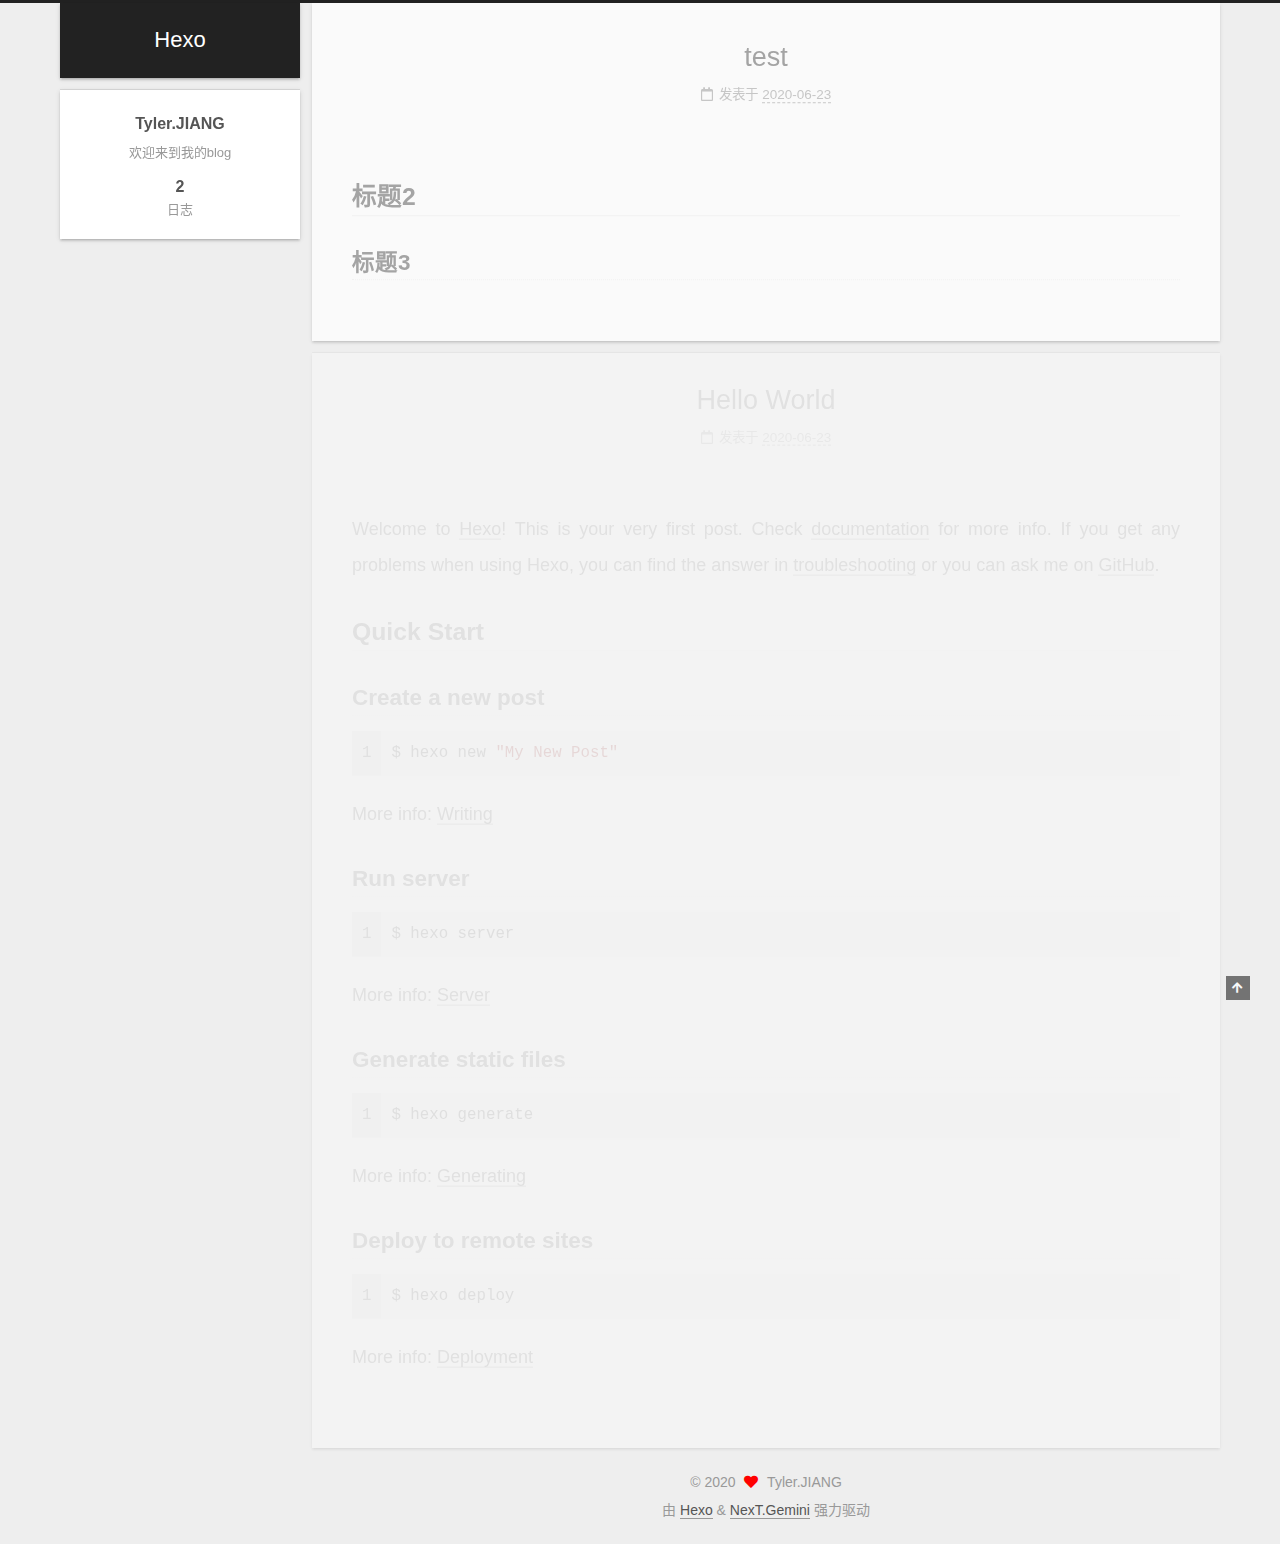
==== commit 552b7eeb: "Site updated: 2020-06-23 20:35:30" ====
--- a/index.html
+++ b/index.html
@@ -1,5 +1,5 @@
 <!DOCTYPE html>
-<html lang="zh-Hans">
+<html lang="zh-CN">
 <head>
   <meta charset="UTF-8">
 <meta name="viewport" content="width=device-width, initial-scale=1, maximum-scale=2">
@@ -17,7 +17,7 @@
 
 <script id="hexo-configurations">
     var NexT = window.NexT || {};
-    var CONFIG = {"hostname":"yoursite.com","root":"/","scheme":"Pisces","version":"8.0.0-rc.3","exturl":false,"sidebar":{"position":"left","display":"post","padding":18,"offset":12},"copycode":false,"bookmark":{"enable":false,"color":"#222","save":"auto"},"fancybox":false,"mediumzoom":false,"lazyload":false,"pangu":false,"comments":{"style":"tabs","active":null,"storage":true,"lazyload":false,"nav":null},"algolia":{"hits":{"per_page":10},"labels":{"input_placeholder":"Search for Posts","hits_empty":"We didn't find any results for the search: ${query}","hits_stats":"${hits} results found in ${time} ms"}},"localsearch":{"enable":false,"trigger":"auto","top_n_per_article":1,"unescape":false,"preload":false},"motion":{"enable":true,"async":false,"transition":{"post_block":"fadeIn","post_header":"slideDownIn","post_body":"slideDownIn","coll_header":"slideLeftIn","sidebar":"slideUpIn"}}};
+    var CONFIG = {"hostname":"yoursite.com","root":"/","scheme":"Gemini","version":"8.0.0-rc.3","exturl":false,"sidebar":{"position":"left","display":"post","padding":18,"offset":12},"copycode":false,"bookmark":{"enable":false,"color":"#222","save":"auto"},"fancybox":false,"mediumzoom":false,"lazyload":false,"pangu":false,"comments":{"style":"tabs","active":null,"storage":true,"lazyload":false,"nav":null},"algolia":{"hits":{"per_page":10},"labels":{"input_placeholder":"Search for Posts","hits_empty":"We didn't find any results for the search: ${query}","hits_stats":"${hits} results found in ${time} ms"}},"localsearch":{"enable":false,"trigger":"auto","top_n_per_article":1,"unescape":false,"preload":false},"motion":{"enable":true,"async":false,"transition":{"post_block":"fadeIn","post_header":"slideDownIn","post_body":"slideDownIn","coll_header":"slideLeftIn","sidebar":"slideUpIn"}}};
   </script>
 
   <meta name="description" content="欢迎来到我的blog">
@@ -26,6 +26,7 @@
 <meta property="og:url" content="http://yoursite.com/index.html">
 <meta property="og:site_name" content="Hexo">
 <meta property="og:description" content="欢迎来到我的blog">
+<meta property="og:locale" content="zh_CN">
 <meta property="article:author" content="Tyler.JIANG">
 <meta name="twitter:card" content="summary">
 
@@ -38,7 +39,7 @@
     sidebar: "",
     isHome : true,
     isPost : false,
-    lang   : 'zh-Hans'
+    lang   : 'zh-CN'
   };
 </script>
 
@@ -90,7 +91,7 @@
       <header class="header" itemscope itemtype="http://schema.org/WPHeader">
         <div class="header-inner"><div class="site-brand-container">
   <div class="site-nav-toggle">
-    <div class="toggle" aria-label="تشغيل شريط التصفح">
+    <div class="toggle" aria-label="切换导航栏">
     </div>
   </div>
 
@@ -129,10 +130,10 @@
 
       <ul class="sidebar-nav motion-element">
         <li class="sidebar-nav-toc">
-          المحتويات
+          文章目录
         </li>
         <li class="sidebar-nav-overview">
-          عام
+          站点概览
         </li>
       </ul>
 
@@ -151,7 +152,7 @@
       <div class="site-state-item site-state-posts">
           <a href="/archives">
           <span class="site-state-item-count">2</span>
-          <span class="site-state-item-name">المقالات</span>
+          <span class="site-state-item-name">日志</span>
         </a>
       </div>
   </nav>
@@ -182,7 +183,7 @@
       
   
   
-  <article itemscope itemtype="http://schema.org/Article" class="post-block" lang="zh-Hans">
+  <article itemscope itemtype="http://schema.org/Article" class="post-block" lang="zh-CN">
     <link itemprop="mainEntityOfPage" href="http://yoursite.com/2020/06/23/test/">
 
     <span hidden itemprop="author" itemscope itemtype="http://schema.org/Person">
@@ -205,10 +206,10 @@
               <span class="post-meta-item-icon">
                 <i class="far fa-calendar"></i>
               </span>
-              <span class="post-meta-item-text">نُشر في</span>
+              <span class="post-meta-item-text">发表于</span>
               
 
-              <time title="أُنشأ: 2020-06-23 20:13:34 / عُدل: 20:14:40" itemprop="dateCreated datePublished" datetime="2020-06-23T20:13:34+09:00">2020-06-23</time>
+              <time title="创建时间：2020-06-23 20:13:34 / 修改时间：20:14:40" itemprop="dateCreated datePublished" datetime="2020-06-23T20:13:34+09:00">2020-06-23</time>
             </span>
 
           
@@ -240,7 +241,7 @@
       
   
   
-  <article itemscope itemtype="http://schema.org/Article" class="post-block" lang="zh-Hans">
+  <article itemscope itemtype="http://schema.org/Article" class="post-block" lang="zh-CN">
     <link itemprop="mainEntityOfPage" href="http://yoursite.com/2020/06/23/hello-world/">
 
     <span hidden itemprop="author" itemscope itemtype="http://schema.org/Person">
@@ -263,9 +264,9 @@
               <span class="post-meta-item-icon">
                 <i class="far fa-calendar"></i>
               </span>
-              <span class="post-meta-item-text">نُشر في</span>
-
-              <time title="أُنشأ: 2020-06-23 13:10:51" itemprop="dateCreated datePublished" datetime="2020-06-23T13:10:51+09:00">2020-06-23</time>
+              <span class="post-meta-item-text">发表于</span>
+
+              <time title="创建时间：2020-06-23 13:10:51" itemprop="dateCreated datePublished" datetime="2020-06-23T13:10:51+09:00">2020-06-23</time>
             </span>
 
           
@@ -355,7 +356,7 @@
   </span>
   <span class="author" itemprop="copyrightHolder">Tyler.JIANG</span>
 </div>
-  <div class="powered-by">تطبيق الموقع <a href="https://hexo.io/" class="theme-link" rel="noopener" target="_blank">Hexo</a> & <a href="https://theme-next.js.org/pisces/" class="theme-link" rel="noopener" target="_blank">NexT.Pisces</a>
+  <div class="powered-by">由 <a href="https://hexo.io/" class="theme-link" rel="noopener" target="_blank">Hexo</a> & <a href="https://theme-next.js.org/" class="theme-link" rel="noopener" target="_blank">NexT.Gemini</a> 强力驱动
   </div>
 
         
--- a/css/main.css
+++ b/css/main.css
@@ -1,5 +1,5 @@
 :root {
-  --body-bg-color: #f5f7f9;
+  --body-bg-color: #eee;
   --content-bg-color: #fff;
   --card-bg-color: #f5f5f5;
   --text-color: #555;
@@ -1340,7 +1340,7 @@
 }
 .links-of-author a::before,
 .links-of-author span.exturl::before {
-  background: #78ff1b;
+  background: #ffffa6;
   border-radius: 50%;
   content: ' ';
   display: inline-block;
@@ -2382,7 +2382,7 @@
 .header-inner {
   background: var(--content-bg-color);
   border-radius: initial;
-  box-shadow: initial;
+  box-shadow: 0 2px 2px 0 rgba(0,0,0,0.12), 0 3px 1px -2px rgba(0,0,0,0.06), 0 1px 5px 0 rgba(0,0,0,0.12);
   width: 240px;
 }
 @media (max-width: 991px) {
@@ -2418,7 +2418,7 @@
   align-self: stretch;
   background: var(--content-bg-color);
   border-radius: initial;
-  box-shadow: initial;
+  box-shadow: 0 2px 2px 0 rgba(0,0,0,0.12), 0 3px 1px -2px rgba(0,0,0,0.06), 0 1px 5px 0 rgba(0,0,0,0.12);
   box-sizing: border-box;
   padding: 40px;
   width: calc(100% - 252px);
@@ -2565,7 +2565,7 @@
 .sidebar-inner {
   background: var(--content-bg-color);
   border-radius: initial;
-  box-shadow: initial;
+  box-shadow: 0 2px 2px 0 rgba(0,0,0,0.12), 0 3px 1px -2px rgba(0,0,0,0.06), 0 1px 5px 0 rgba(0,0,0,0.12), 0 -1px 0.5px 0 rgba(0,0,0,0.09);
   box-sizing: border-box;
   color: var(--text-color);
   opacity: 0;
@@ -2637,3 +2637,115 @@
 .links-of-author-item .fas {
   margin-right: 2px;
 }
+.main-inner {
+  background: initial;
+  box-shadow: initial;
+  padding: initial;
+}
+.post-block {
+  background: var(--content-bg-color);
+  border-radius: initial;
+  box-shadow: 0 2px 2px 0 rgba(0,0,0,0.12), 0 3px 1px -2px rgba(0,0,0,0.06), 0 1px 5px 0 rgba(0,0,0,0.12);
+  padding: 40px;
+}
+.post-block + .post-block {
+  border-radius: initial;
+  box-shadow: 0 2px 2px 0 rgba(0,0,0,0.12), 0 3px 1px -2px rgba(0,0,0,0.06), 0 1px 5px 0 rgba(0,0,0,0.12), 0 -1px 0.5px 0 rgba(0,0,0,0.09);
+  margin-top: 12px;
+}
+.comments {
+  background: var(--content-bg-color);
+  border-radius: initial;
+  box-shadow: 0 2px 2px 0 rgba(0,0,0,0.12), 0 3px 1px -2px rgba(0,0,0,0.06), 0 1px 5px 0 rgba(0,0,0,0.12), 0 -1px 0.5px 0 rgba(0,0,0,0.09);
+  margin-top: 12px;
+  padding: 40px;
+}
+.tabs-comment {
+  margin-top: 1em;
+}
+.content {
+  padding-top: initial;
+}
+.post-eof {
+  display: none;
+}
+.pagination {
+  background: var(--content-bg-color);
+  border-radius: initial;
+  border-top: initial;
+  box-shadow: 0 2px 2px 0 rgba(0,0,0,0.12), 0 3px 1px -2px rgba(0,0,0,0.06), 0 1px 5px 0 rgba(0,0,0,0.12), 0 -1px 0.5px 0 rgba(0,0,0,0.09);
+  margin: 12px 0 0;
+  padding: 10px 0 10px;
+}
+.sub-menu {
+  border-bottom: initial;
+  box-shadow: 0 2px 2px 0 rgba(0,0,0,0.12), 0 3px 1px -2px rgba(0,0,0,0.06), 0 1px 5px 0 rgba(0,0,0,0.12);
+}
+.sub-menu + .content .post-block {
+  box-shadow: 0 2px 2px 0 rgba(0,0,0,0.12), 0 3px 1px -2px rgba(0,0,0,0.06), 0 1px 5px 0 rgba(0,0,0,0.12), 0 -1px 0.5px 0 rgba(0,0,0,0.09);
+  margin-top: 12px;
+}
+@media (min-width: 768px) and (max-width: 991px) {
+  .sub-menu + .content .post-block {
+    margin-top: 10px;
+  }
+}
+@media (max-width: 767px) {
+  .sub-menu + .content .post-block {
+    margin-top: 8px;
+  }
+}
+.post-body h1,
+.post-body h2 {
+  border-bottom: 1px solid #eee;
+}
+.post-body h3 {
+  border-bottom: 1px dotted #eee;
+}
+@media (min-width: 768px) and (max-width: 991px) {
+  .main-inner {
+    padding: 10px;
+  }
+  .posts-expand .post-button {
+    margin-top: 20px;
+  }
+  .post-block {
+    border-radius: initial;
+    box-shadow: 0 2px 2px 0 rgba(0,0,0,0.12), 0 3px 1px -2px rgba(0,0,0,0.06), 0 1px 5px 0 rgba(0,0,0,0.12), 0 -1px 0.5px 0 rgba(0,0,0,0.09);
+    padding: 20px;
+  }
+  .post-block + .post-block {
+    margin-top: 10px;
+  }
+  .comments {
+    margin-top: 10px;
+    padding: 10px 20px;
+  }
+  .pagination {
+    margin: 10px 0 0;
+  }
+}
+@media (max-width: 767px) {
+  .main-inner {
+    padding: 8px;
+  }
+  .posts-expand .post-button {
+    margin: 12px 0;
+  }
+  .post-block {
+    border-radius: initial;
+    box-shadow: 0 2px 2px 0 rgba(0,0,0,0.12), 0 3px 1px -2px rgba(0,0,0,0.06), 0 1px 5px 0 rgba(0,0,0,0.12), 0 -1px 0.5px 0 rgba(0,0,0,0.09);
+    min-height: auto;
+    padding: 12px;
+  }
+  .post-block + .post-block {
+    margin-top: 8px;
+  }
+  .comments {
+    margin-top: 8px;
+    padding: 10px 12px;
+  }
+  .pagination {
+    margin: 8px 0 0;
+  }
+}
